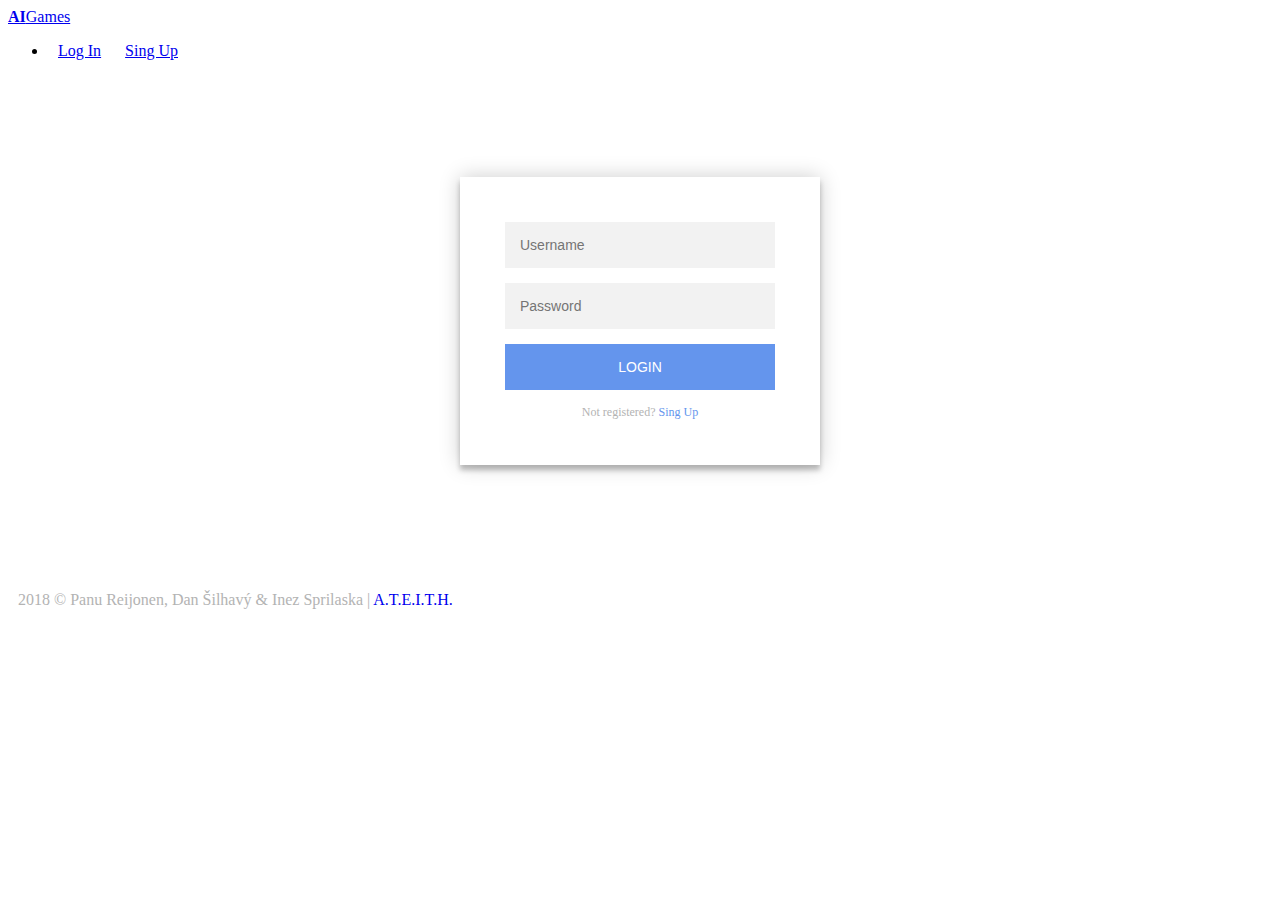
==== index.html @ 378d35d5 "new nav, login" ====
<!DOCTYPE html>
<html lang="en" xmlns="http://www.w3.org/1999/xhtml">
<head>
    <meta charset="UTF-8">
    <title>ATEITH school project / Artificial intelligence in games</title>
    <meta http-equiv="X-UA-Compatible" content="IE=edge">
    <meta name="viewbooport" content="width=device-width, initial-scale=1">

    <!--<link rel="icon" href="img/favicon.ico"> favicon not ready-->
    <link rel="stylesheet" href="css/custom-styles.css" type="text/css">
    <link rel="stylesheet" href="css/bootstrap.css" type="text/css">
    <!--<link rel="stylesheet" href="css/bootstrap.min"> minified (faster) version-->
    <link rel="stylesheet" href="css/font-awesome.min.css">



</head>
<style>


    .login-page {
        width: 360px;
        padding: 8% 0 0;
        margin: auto;
    }
    .form {
        position: relative;
        z-index: 1;
        background: #FFFFFF;
        max-width: 360px;
        margin: 0 auto 100px;
        padding: 45px;
        text-align: center;
        box-shadow: 0 0 20px 0 rgba(0, 0, 0, 0.2), 0 5px 5px 0 rgba(0, 0, 0, 0.24);
    }
    .form input {
        font-family: "Roboto", sans-serif;
        outline: 0;
        background: #f2f2f2;
        width: 100%;
        border: 0;
        margin: 0 0 15px;
        padding: 15px;
        box-sizing: border-box;
        font-size: 14px;
    }
    .form button {
        font-family: "Roboto", sans-serif;
        text-transform: uppercase;
        outline: 0;
        background: #6495ed;
        width: 100%;
        border: 0;
        padding: 15px;
        color: #FFFFFF;
        font-size: 14px;
        cursor: pointer;
    }
    .form button:hover,.form button:active,.form button:focus {
        background: #1f66e5;
    }
    .form .message {
        margin: 15px 0 0;
        color: #b3b3b3;
        font-size: 12px;
    }
    .form .message a {
        color: #6495ed;
        text-decoration: none;
    }
    .form .register-form {
        display: none;
    }

    .navbar .navbar-brand a {

    }
    .navbar-brand b {

    }
    .navbar-singup {

    }
    .navbar-login {

    }
    li a {
        padding: 10px;
    }
    nav {
        background: #FFFFFF;
        text-decoration: none;
    }
    footer {
        background: #FFFFFF;
        color: #b3b3b3;
        padding: 10px;
    }
    footer a {
        text-decoration: none;
    }

    body {
        background: #FFFFFF;
    }
</style>

<body>
<nav class="navbar navbar-default">
    <div class="navbar-header">
        <a class="navbar-brand" href="#"><b>AI</b>Games</a>
    </div>
    <ul class="nav navbar-nav navbar-right">
        <li class="navbar-login-singup">
            <a class="navbar-login" href="#">Log In</a>
            <a class="navbar-singup" href="#">Sing Up</a>
        </li>
    </ul>
</nav>
<div class="login-page">
    <div class="form">
        <form class="register-form">
            <input type="text" placeholder="Username"/>
            <input type="password" placeholder="Password"/>
            <input type="text" placeholder="Email address"/>
            <button>sing up</button>
            <p class="message">Already registered? <a href="#">Log In </a></p>
        </form>
        <form class="login-form">
            <input type="text" placeholder="Username"/>
            <input type="password" placeholder="Password"/>
            <button>login</button>
            <p class="message">Not registered? <a href="#">Sing Up</a></p>
        </form>
    </div>
</div>
<footer>
    <p>2018 &copy; Panu Reijonen, Dan Šilhavý & Inez Sprilaska | <a href="http://teithe.gr">A.T.E.I.T.H.</a>
</footer><br>

<script src="js/jquery.min.js"></script>
<script src="js/bootstrap.min.js"></script>
<script>
    $('.message a').click(function(){
        $('form').animate({height: "toggle", opacity: "toggle"}, "slow");
    });
</script>
</body>
</html>
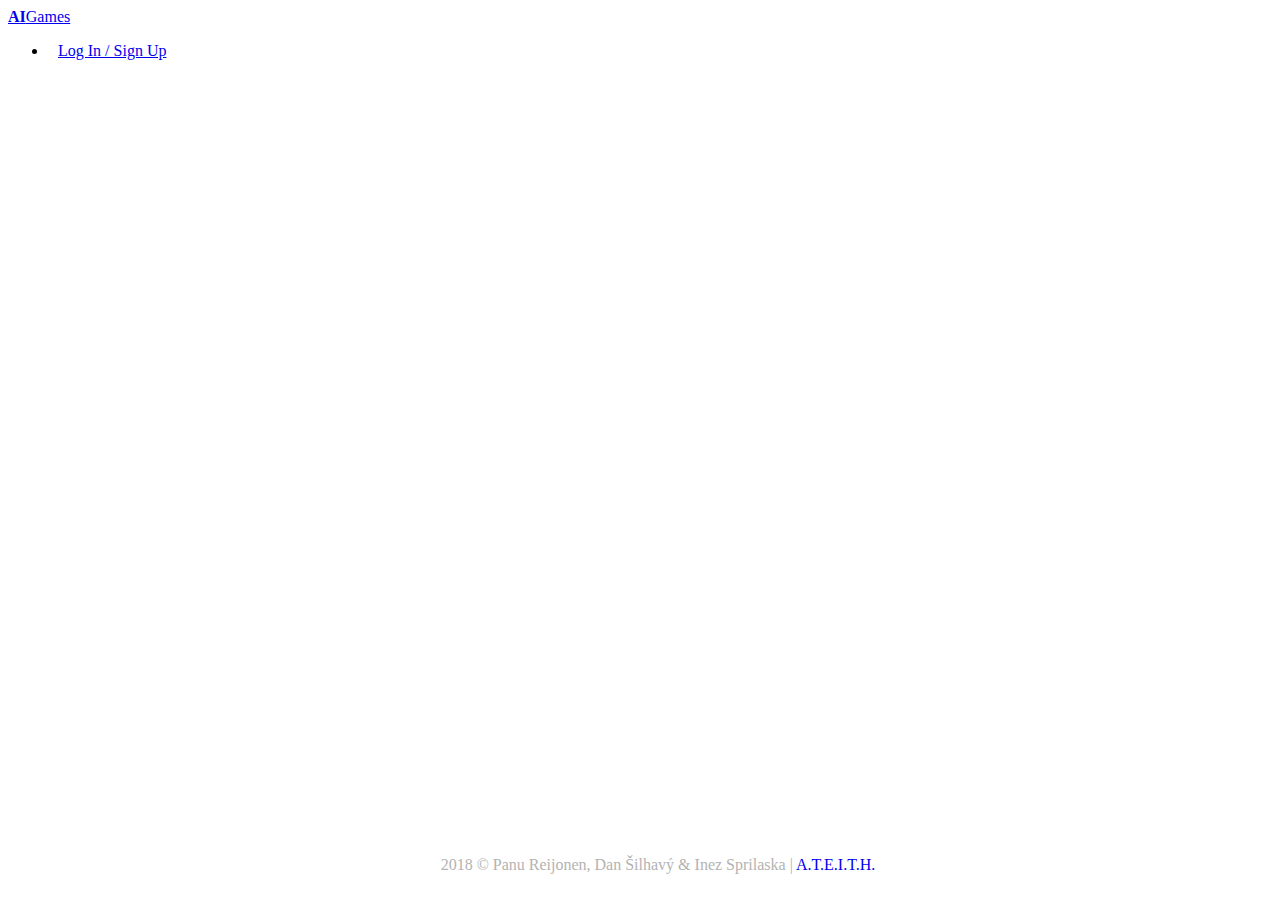
==== commit 03a7e008: "HA! Login functioning with Firebase" ====
--- a/index.html
+++ b/index.html
@@ -11,139 +11,64 @@
     <link rel="stylesheet" href="css/bootstrap.css" type="text/css">
     <!--<link rel="stylesheet" href="css/bootstrap.min"> minified (faster) version-->
     <link rel="stylesheet" href="css/font-awesome.min.css">
+    <link href="css/bootstrap.min.css" rel="stylesheet">
+
+</head>
+<body>
+<script>
+    function includeHTML() {
+        var z, i, elmnt, file, xhttp;
+        /*loop through a collection of all HTML elements:*/
+        z = document.getElementsByTagName("*");
+        for (i = 0; i < z.length; i++) {
+            elmnt = z[i];
+            /*search for elements with a certain atrribute:*/
+            file = elmnt.getAttribute("w3-include-html");
+            if (file) {
+                /*make an HTTP request using the attribute value as the file name:*/
+                xhttp = new XMLHttpRequest();
+                xhttp.onreadystatechange = function() {
+                    if (this.readyState == 4) {
+                        if (this.status == 200) {elmnt.innerHTML = this.responseText;}
+                        if (this.status == 404) {elmnt.innerHTML = "Page not found.";}
+                        /*remove the attribute, and call this function once more:*/
+                        elmnt.removeAttribute("w3-include-html");
+                        includeHTML();
+                    }
+                }
+                xhttp.open("GET", file, true);
+                xhttp.send();
+                /*exit the function:*/
+                return;
+            }
+        }
+    }
+</script>
+<div w3-include-html="header-footer.html"></div>
+<nav class="navbar navbar-default">
+
+</nav>
+
+<div class="login-page">
 
 
+</div>
 
-</head>
-<style>
-
-
-    .login-page {
-        width: 360px;
-        padding: 8% 0 0;
-        margin: auto;
-    }
-    .form {
-        position: relative;
-        z-index: 1;
-        background: #FFFFFF;
-        max-width: 360px;
-        margin: 0 auto 100px;
-        padding: 45px;
-        text-align: center;
-        box-shadow: 0 0 20px 0 rgba(0, 0, 0, 0.2), 0 5px 5px 0 rgba(0, 0, 0, 0.24);
-    }
-    .form input {
-        font-family: "Roboto", sans-serif;
-        outline: 0;
-        background: #f2f2f2;
-        width: 100%;
-        border: 0;
-        margin: 0 0 15px;
-        padding: 15px;
-        box-sizing: border-box;
-        font-size: 14px;
-    }
-    .form button {
-        font-family: "Roboto", sans-serif;
-        text-transform: uppercase;
-        outline: 0;
-        background: #6495ed;
-        width: 100%;
-        border: 0;
-        padding: 15px;
-        color: #FFFFFF;
-        font-size: 14px;
-        cursor: pointer;
-    }
-    .form button:hover,.form button:active,.form button:focus {
-        background: #1f66e5;
-    }
-    .form .message {
-        margin: 15px 0 0;
-        color: #b3b3b3;
-        font-size: 12px;
-    }
-    .form .message a {
-        color: #6495ed;
-        text-decoration: none;
-    }
-    .form .register-form {
-        display: none;
-    }
-
-    .navbar .navbar-brand a {
-
-    }
-    .navbar-brand b {
-
-    }
-    .navbar-singup {
-
-    }
-    .navbar-login {
-
-    }
-    li a {
-        padding: 10px;
-    }
-    nav {
-        background: #FFFFFF;
-        text-decoration: none;
-    }
-    footer {
-        background: #FFFFFF;
-        color: #b3b3b3;
-        padding: 10px;
-    }
-    footer a {
-        text-decoration: none;
-    }
-
-    body {
-        background: #FFFFFF;
-    }
-</style>
-
-<body>
-<nav class="navbar navbar-default">
-    <div class="navbar-header">
-        <a class="navbar-brand" href="#"><b>AI</b>Games</a>
-    </div>
-    <ul class="nav navbar-nav navbar-right">
-        <li class="navbar-login-singup">
-            <a class="navbar-login" href="#">Log In</a>
-            <a class="navbar-singup" href="#">Sing Up</a>
-        </li>
-    </ul>
-</nav>
-<div class="login-page">
-    <div class="form">
-        <form class="register-form">
-            <input type="text" placeholder="Username"/>
-            <input type="password" placeholder="Password"/>
-            <input type="text" placeholder="Email address"/>
-            <button>sing up</button>
-            <p class="message">Already registered? <a href="#">Log In </a></p>
-        </form>
-        <form class="login-form">
-            <input type="text" placeholder="Username"/>
-            <input type="password" placeholder="Password"/>
-            <button>login</button>
-            <p class="message">Not registered? <a href="#">Sing Up</a></p>
-        </form>
-    </div>
-</div>
 <footer>
     <p>2018 &copy; Panu Reijonen, Dan Šilhavý & Inez Sprilaska | <a href="http://teithe.gr">A.T.E.I.T.H.</a>
-</footer><br>
+</footer>
 
 <script src="js/jquery.min.js"></script>
 <script src="js/bootstrap.min.js"></script>
+<script>includeHTML();</script>
+
 <script>
-    $('.message a').click(function(){
-        $('form').animate({height: "toggle", opacity: "toggle"}, "slow");
-    });
+    // $('.message a').click(function(){
+    //     $('form').animate({height: "toggle", opacity: "toggle"}, "slow");
+    //
+    // });
+
+
 </script>
 </body>
 </html>--- a/css/custom-styles.css
+++ b/css/custom-styles.css
@@ -0,0 +1,96 @@
+.login {
+    position: absolute;
+    top:10px;
+    margin-left: 90%;
+}
+footer {
+    position: fixed;
+    bottom: 0;
+    text-align: center;
+    width: 100%;
+}
+.spacer-single{
+    width:100%;
+    height:30px !important;
+    display:block;
+    clear:both;
+}
+.login-page {
+     width: 360px;
+     padding: 8% 0 0;
+     margin: auto;
+}
+.form {
+    position: relative;
+    z-index: 1;
+    background: #FFFFFF;
+    max-width: 360px;
+    margin: 0 auto 100px;
+    padding: 45px;
+    text-align: center;
+    box-shadow: 0 0 20px 0 rgba(0, 0, 0, 0.2), 0 5px 5px 0 rgba(0, 0, 0, 0.24);
+}
+.form input {
+    font-family: "Roboto", sans-serif;
+    outline: 0;
+    background: #f2f2f2;
+    width: 100%;
+    border: 0;
+    margin: 0 0 15px;
+    padding: 15px;
+    box-sizing: border-box;
+    font-size: 14px;
+}
+.form button {
+    font-family: "Roboto", sans-serif;
+    text-transform: uppercase;
+    outline: 0;
+    background: #6495ed;
+    width: 100%;
+    border: 0;
+    padding: 15px;
+    color: #FFFFFF;
+    font-size: 14px;
+    cursor: pointer;
+}
+.form button:hover,.form button:active,.form button:focus {
+    background: #1f66e5;
+}
+.form .message {
+    margin: 15px 0 0;
+    color: #b3b3b3;
+    font-size: 12px;
+}
+.form .message a {
+    color: #6495ed;
+    text-decoration: none;
+}
+.form .register-form {
+    display: none;
+}
+.navbar .navbar-brand a {
+}
+.navbar-brand b {
+}
+.navbar-singup {
+}
+.navbar-login {
+}
+li a {
+    padding: 10px;
+}
+nav {
+    background: #FFFFFF;
+    text-decoration: none;
+}
+footer {
+    background: #FFFFFF;
+    color: #b3b3b3;
+    padding: 10px;
+}
+footer a {
+    text-decoration: none;
+}
+body {
+    background: #FFFFFF;
+}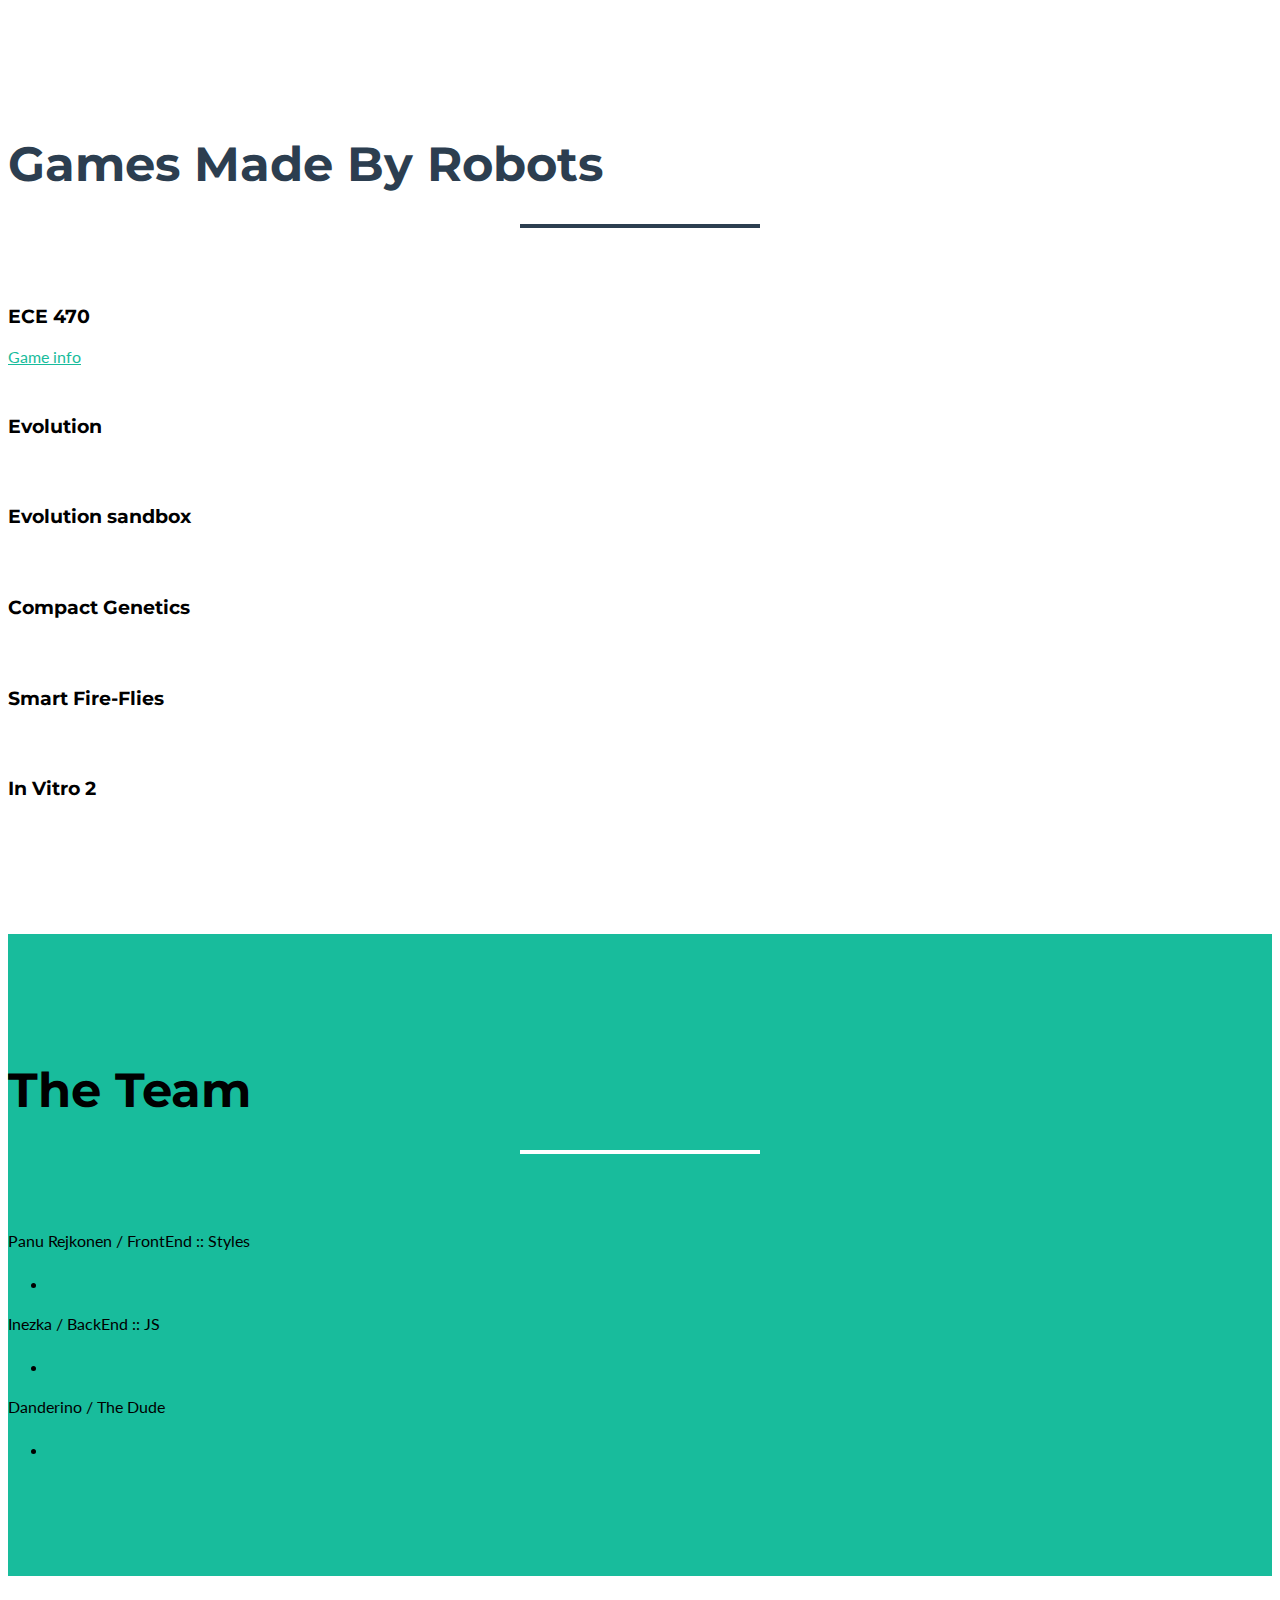
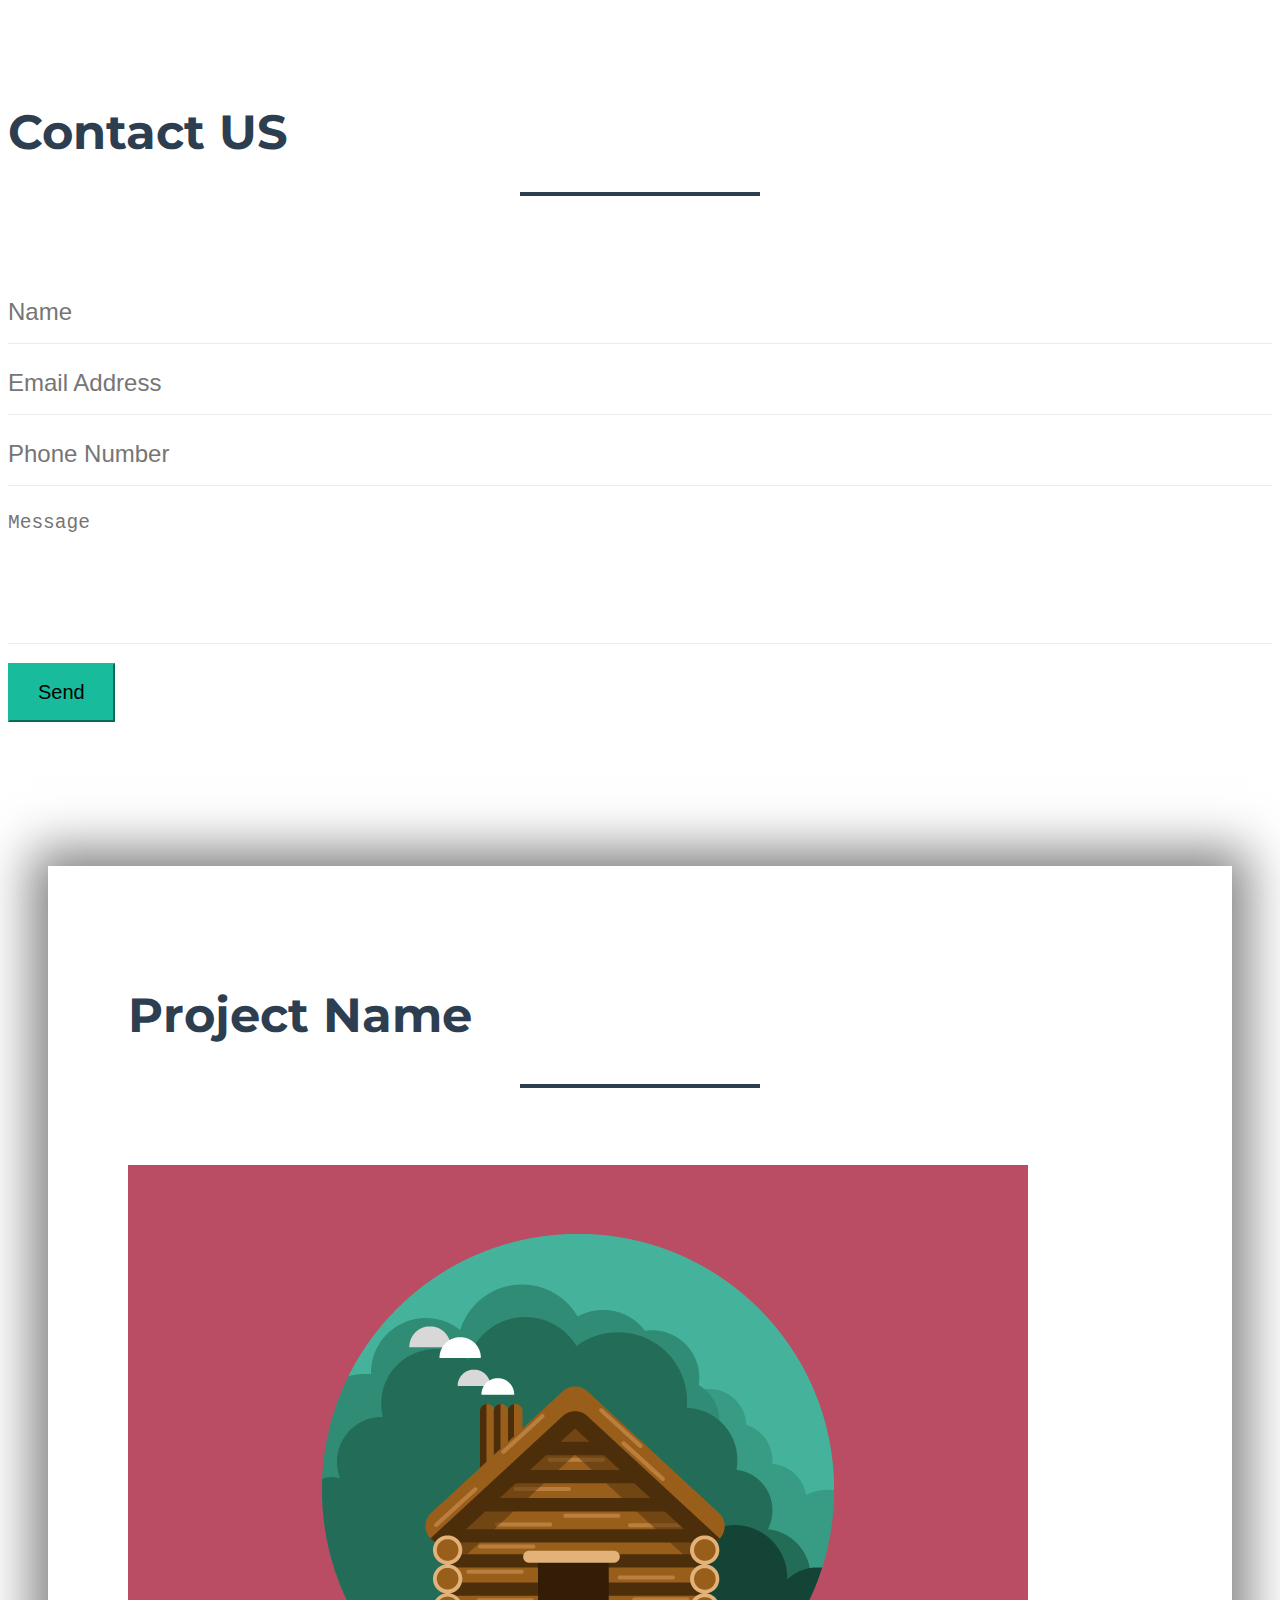
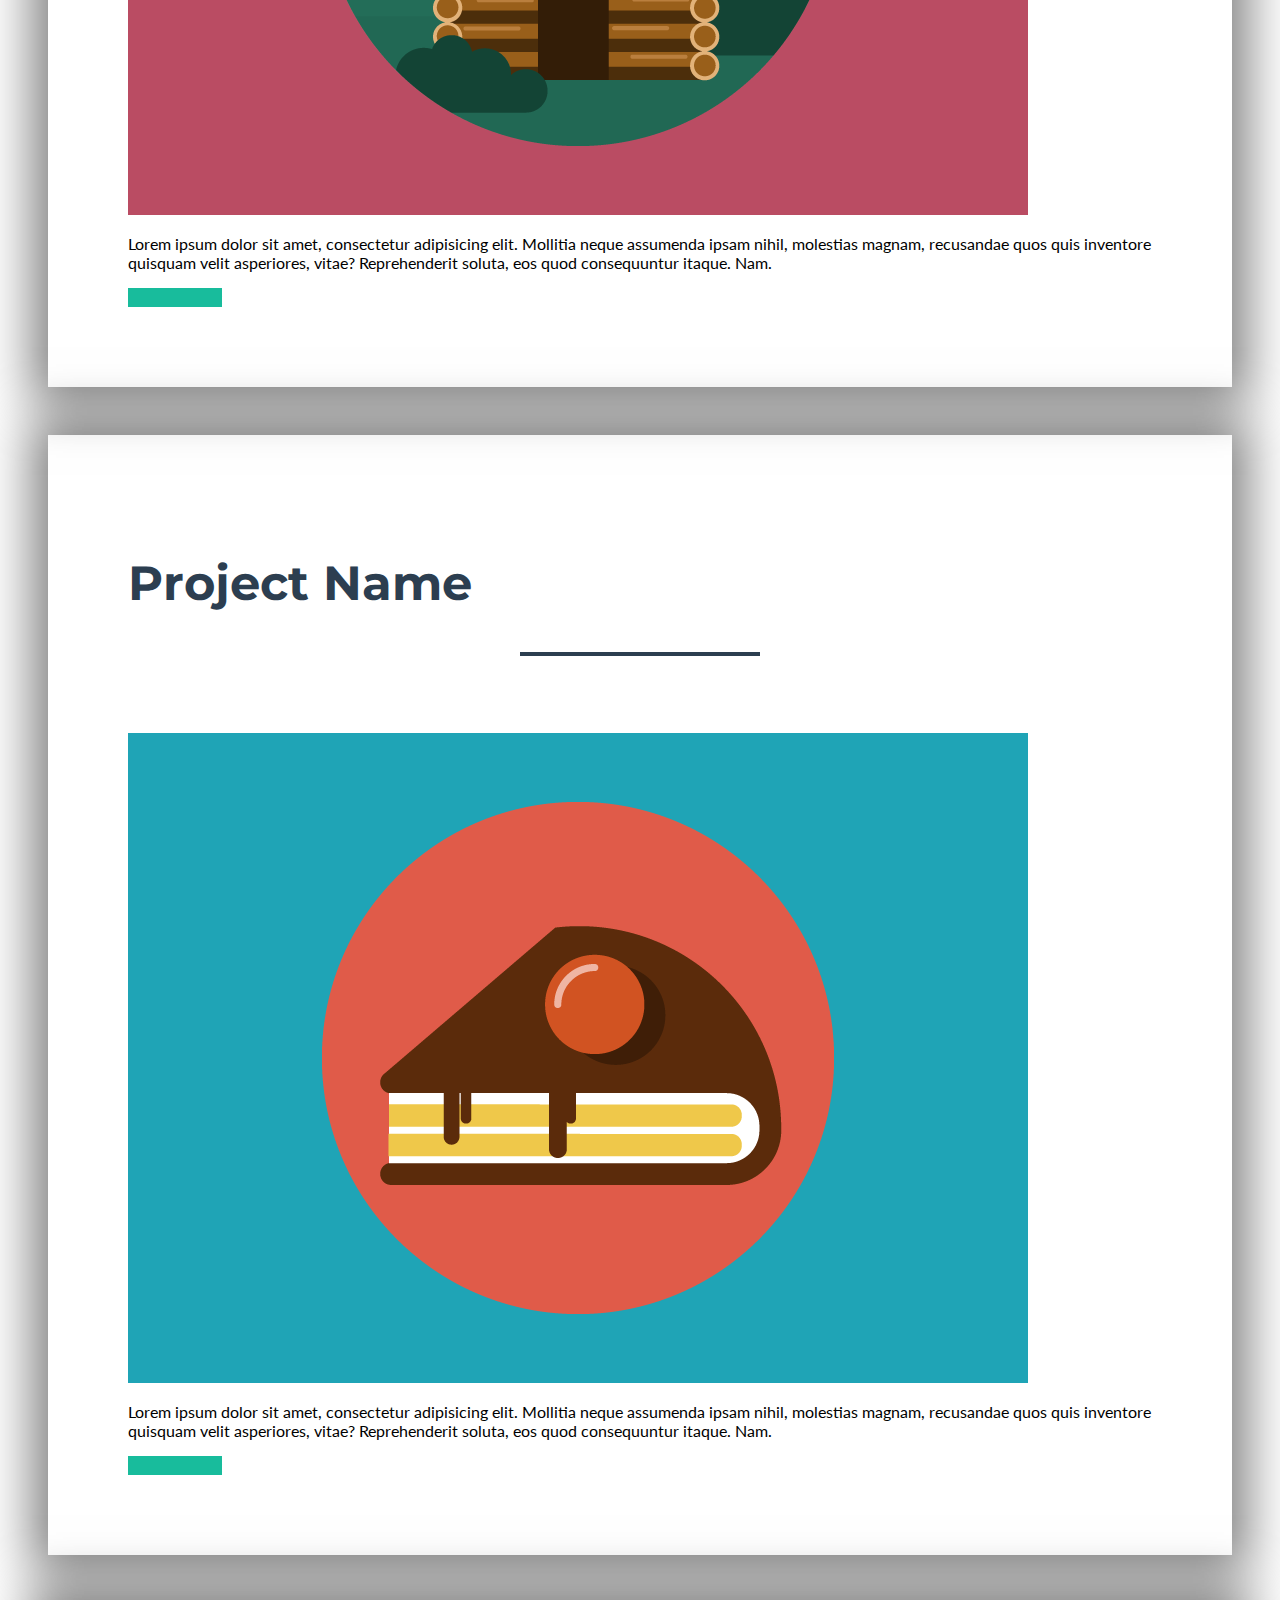
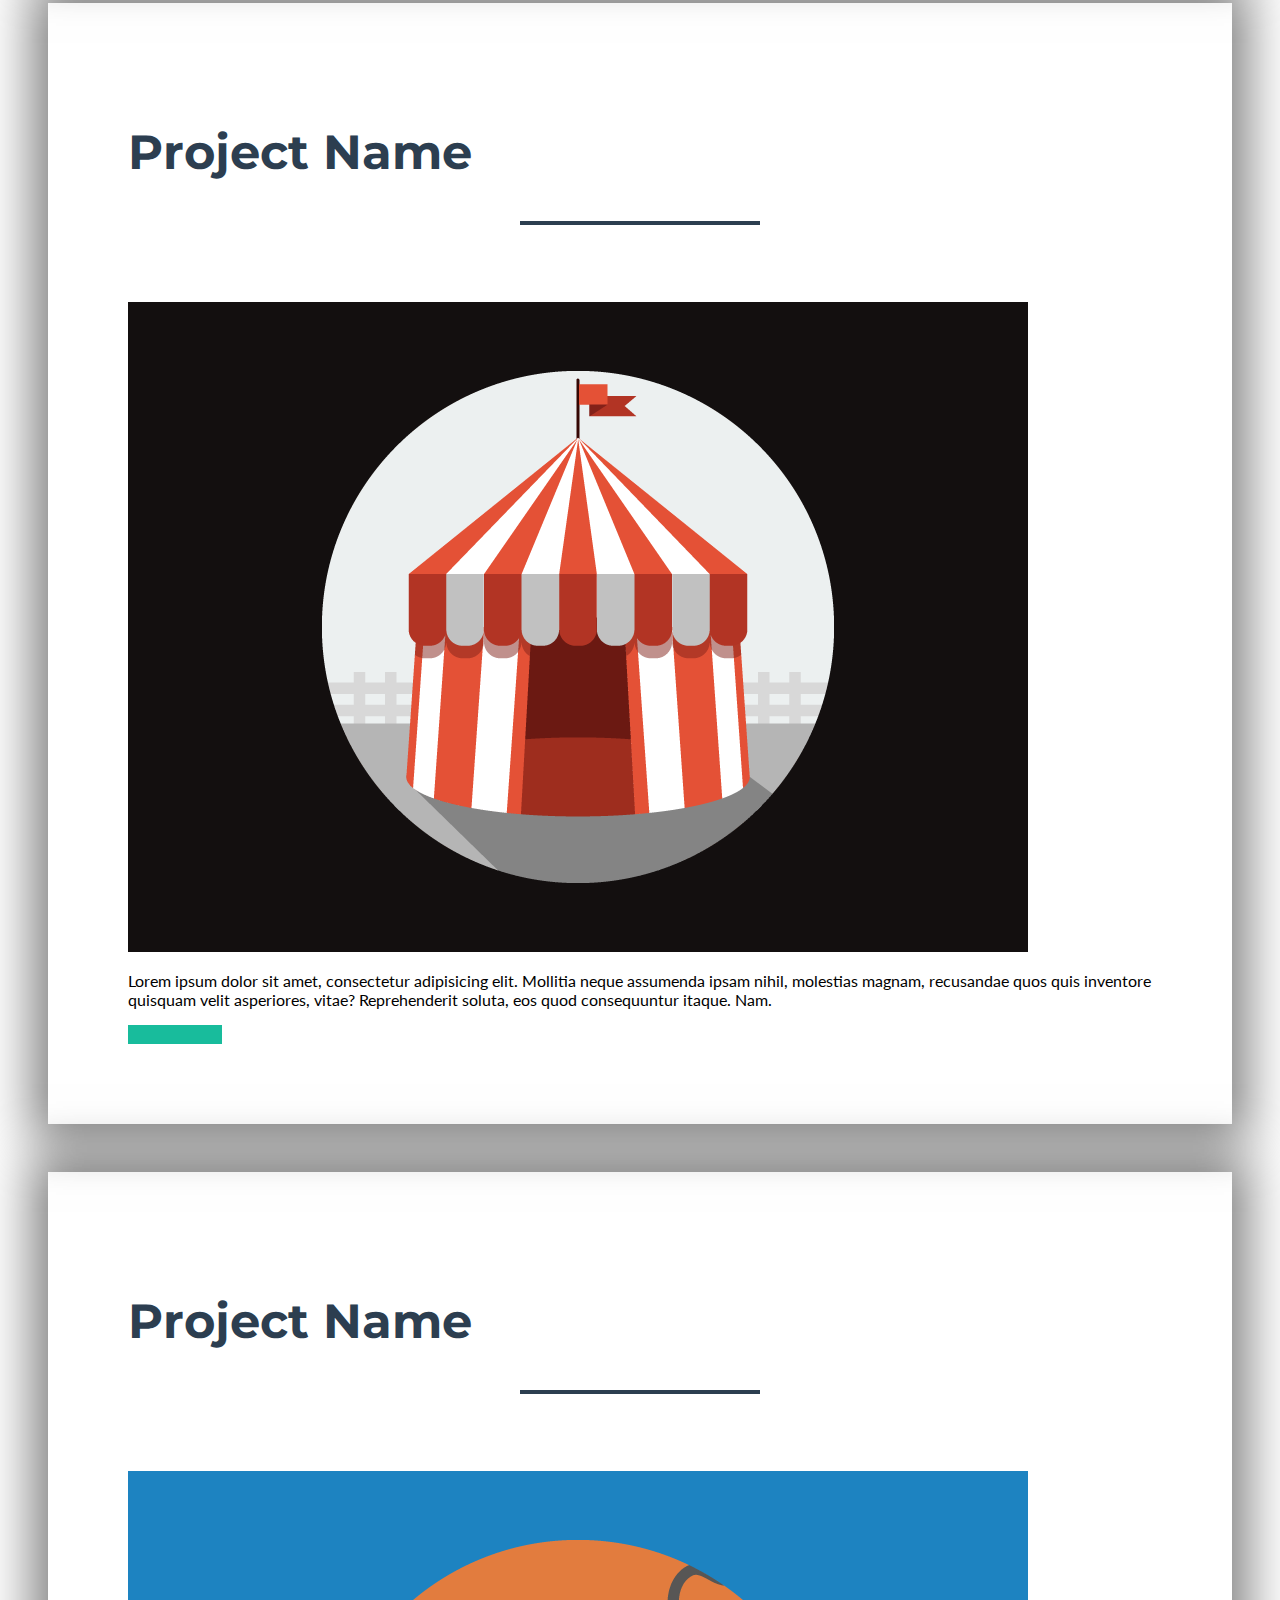
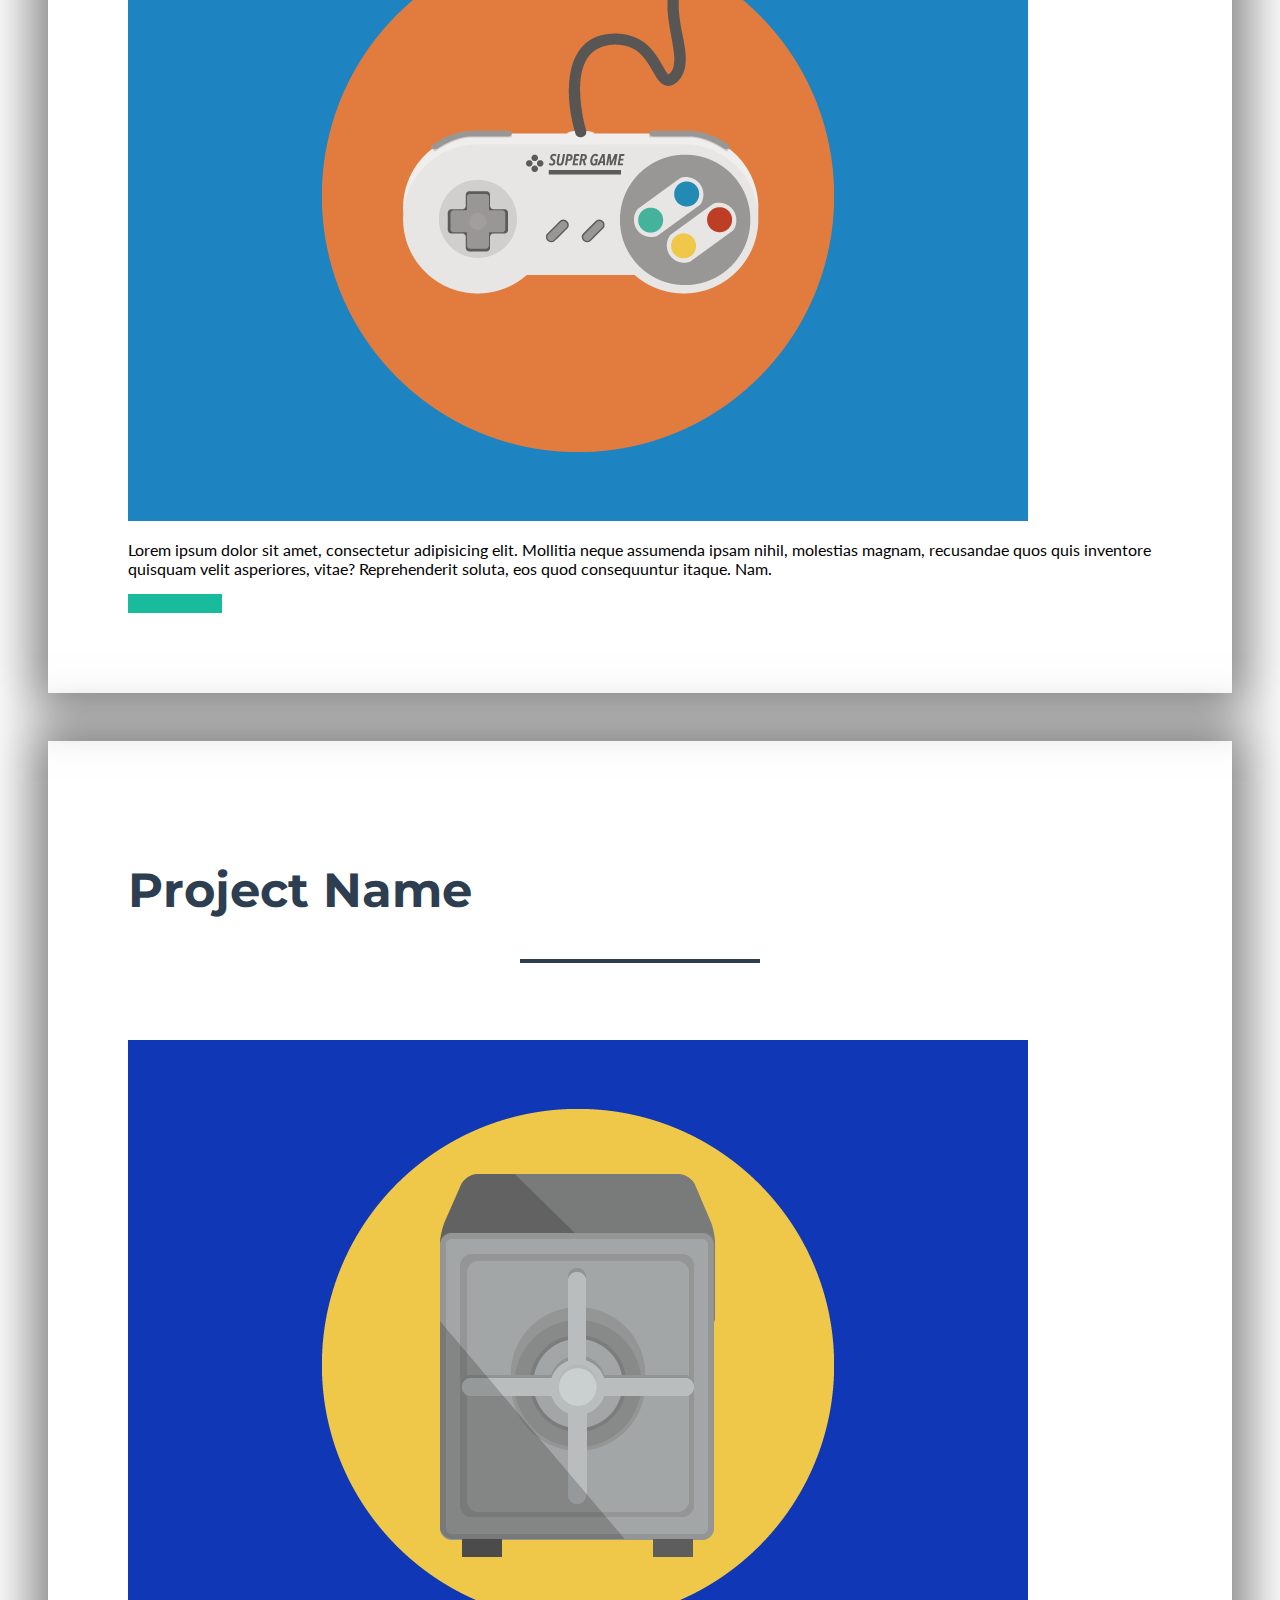
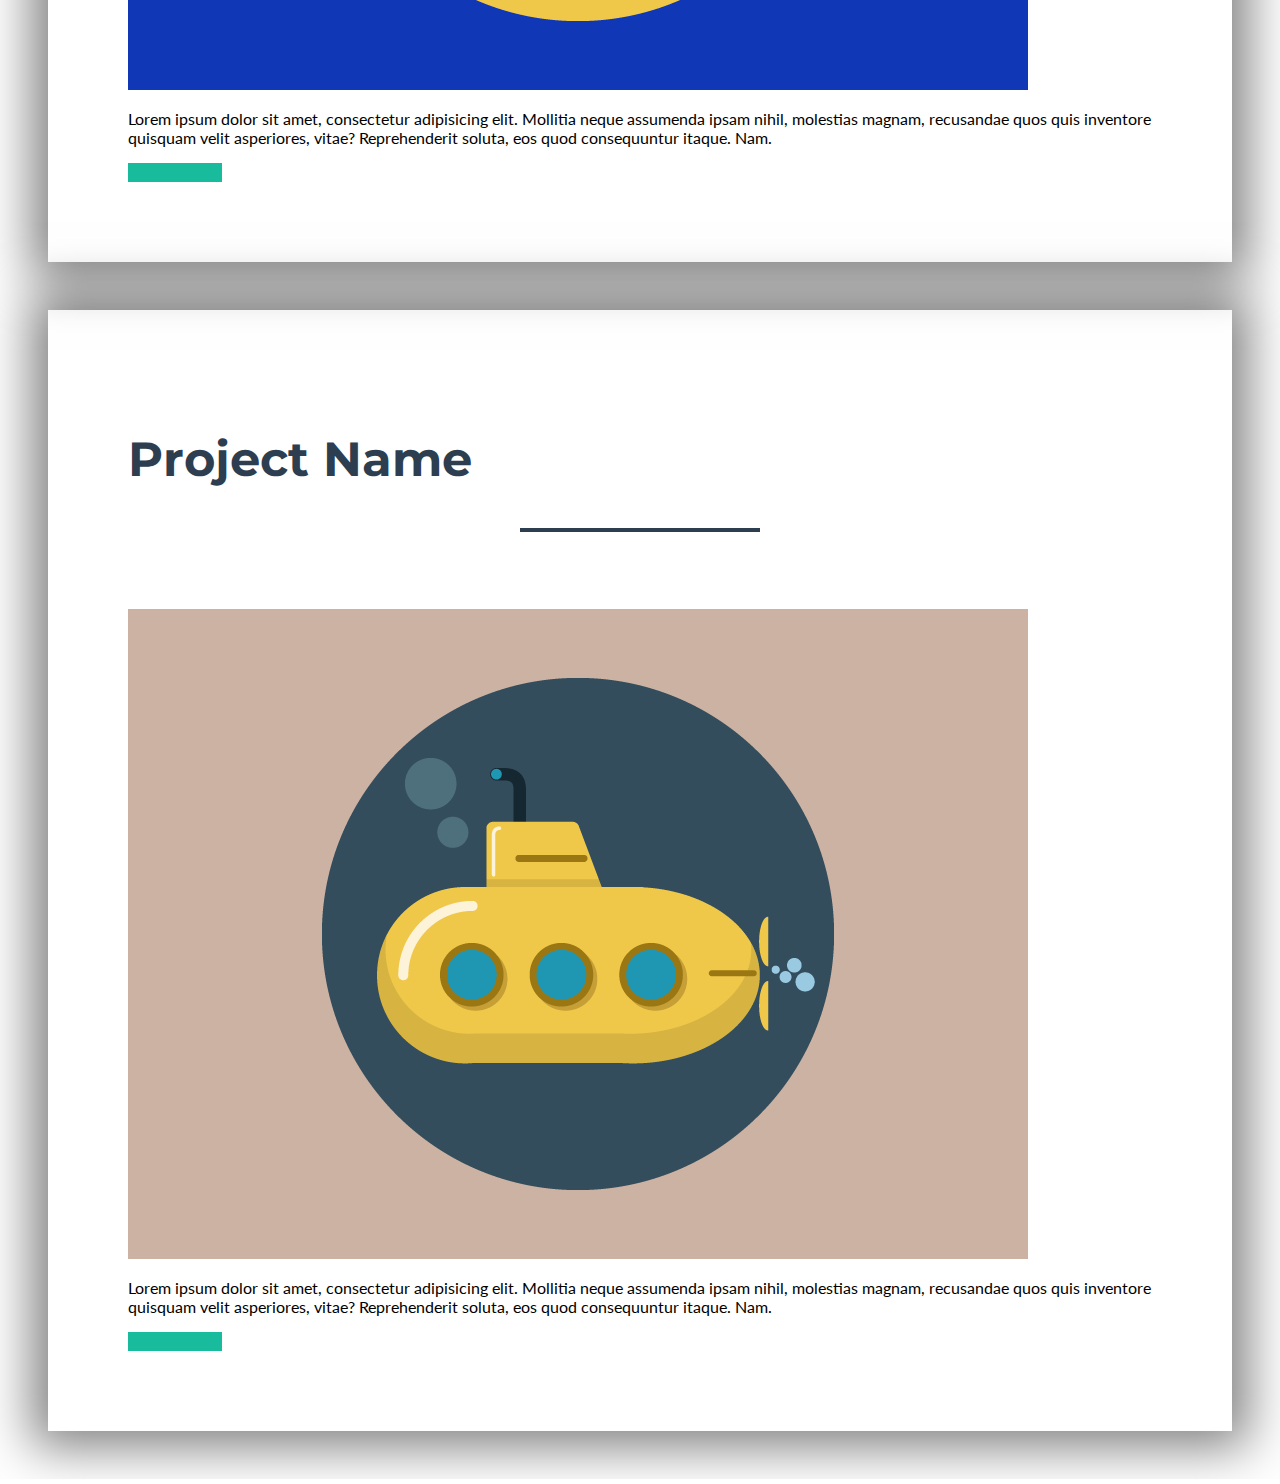
==== commit 23cf914d: "new nav, login" ====
--- a/index.html
+++ b/index.html
@@ -2,73 +2,428 @@
 <html lang="en" xmlns="http://www.w3.org/1999/xhtml">
 <head>
     <meta charset="UTF-8">
+
     <title>ATEITH school project / Artificial intelligence in games</title>
+
     <meta http-equiv="X-UA-Compatible" content="IE=edge">
-    <meta name="viewbooport" content="width=device-width, initial-scale=1">
-
-    <!--<link rel="icon" href="img/favicon.ico"> favicon not ready-->
-    <link rel="stylesheet" href="css/custom-styles.css" type="text/css">
+    <meta name="viewport" content="width=device-width, initial-scale=1">
+
+    <!-- TODO Favicon <link rel="icon" href="img/favicon.ico"> favicon not ready-->
+
+    <!-- BOOTSTRAP FRAMEWORK (CSS) -->
     <link rel="stylesheet" href="css/bootstrap.css" type="text/css">
     <!--<link rel="stylesheet" href="css/bootstrap.min"> minified (faster) version-->
-    <link rel="stylesheet" href="css/font-awesome.min.css">
-    <link href="css/bootstrap.min.css" rel="stylesheet">
-
-</head>
-<body>
-<script>
-    function includeHTML() {
-        var z, i, elmnt, file, xhttp;
-        /*loop through a collection of all HTML elements:*/
-        z = document.getElementsByTagName("*");
-        for (i = 0; i < z.length; i++) {
-            elmnt = z[i];
-            /*search for elements with a certain atrribute:*/
-            file = elmnt.getAttribute("w3-include-html");
-            if (file) {
-                /*make an HTTP request using the attribute value as the file name:*/
-                xhttp = new XMLHttpRequest();
-                xhttp.onreadystatechange = function() {
-                    if (this.readyState == 4) {
-                        if (this.status == 200) {elmnt.innerHTML = this.responseText;}
-                        if (this.status == 404) {elmnt.innerHTML = "Page not found.";}
-                        /*remove the attribute, and call this function once more:*/
-                        elmnt.removeAttribute("w3-include-html");
-                        includeHTML();
-                    }
-                }
-                xhttp.open("GET", file, true);
-                xhttp.send();
-                /*exit the function:*/
-                return;
+
+    <!-- F O N T s -->
+    <link rel="stylesheet" href="https://use.fontawesome.com/releases/v5.5.0/css/all.css" integrity="sha384-B4dIYHKNBt8Bc12p+WXckhzcICo0wtJAoU8YZTY5qE0Id1GSseTk6S+L3BlXeVIU" crossorigin="anonymous">
+    <link href="https://fonts.googleapis.com/css?family=Montserrat:400,700" rel="stylesheet" type="text/css">
+    <link href="https://fonts.googleapis.com/css?family=Lato:400,700,400italic,700italic" rel="stylesheet" type="text/css">
+
+    <!-- CSS PLUGINs -->
+    <link href="css/magnific-popup.css" rel="stylesheet" type="text/css">
+
+    <!-- C U S T O M CSS -->
+    <link rel="stylesheet" href="css/custom-styles.css" type="text/css">
+    <link rel="stylesheet" href="css/freelancer.css" type="text/css">
+    <!-- Bootstrap core JavaScript -->
+    <script src="js/jquery.min.js"></script>
+    <script src="js/bootstrap.bundle.min.js"></script>
+
+    <!-- Plugin JavaScript -->
+    <script src="js/jquery.easing.min.js"></script>
+    <script src="js/jquery.magnific-popup.min.js"></script>
+
+    <!-- Contact Form JavaScript -->
+    <script src="js/jqBootstrapValidation.js"></script>
+    <script src="js/contact_me.js"></script>
+
+    <!-- Custom JS for FREELANCER Template-->
+    <script src="js/freelancer.js"></script>
+
+    <!-- FireBase + Custom Login JS -->
+    <script src="js/firebase.js"></script>
+    <script src="js/login.js"></script>
+
+    <script> // FIX for Modal Close and Open
+    $('body').on('click', '#loginModal', function(event)
+    {
+        // event.preventDefault();
+        if(!$(event.target).closest('.form').length) {
+            if($('#loginModal').is(":visible")) {
+                console.log("jQuery Close Modal :: Click outside of modal");
+                $('#loginModal').hide();
+                $('.modal-backdrop.show').hide();
             }
         }
-    }
-</script>
-<div w3-include-html="header-footer.html"></div>
-<nav class="navbar navbar-default">
-
-</nav>
-
-<div class="login-page">
-
-
-</div>
-
-<footer>
-    <p>2018 &copy; Panu Reijonen, Dan Šilhavý & Inez Sprilaska | <a href="http://teithe.gr">A.T.E.I.T.H.</a>
-</footer>
-
-<script src="js/jquery.min.js"></script>
-<script src="js/bootstrap.min.js"></script>
-<script>includeHTML();</script>
-
-<script>
-    // $('.message a').click(function(){
-    //     $('form').animate({height: "toggle", opacity: "toggle"}, "slow");
-    //
-    // });
-
-
-</script>
+    });
+
+    $('body').on('click', '.navbar-login', function(event)
+    {
+        if(!$(event.target).closest('.form').length) {
+            if($('#loginModal').is(":hidden")) {
+                console.log("jQuery Open Modal");
+                $('#loginModal').show();
+                $('.modal-backdrop.show').show();
+            }
+        }
+    });
+    </script>
+    <script src="js/jquery.min.js"></script>
+    <script>    // Simple include for all sources & meta tags in JS
+        $(function(){ $("head").load("head.html") });
+        $(function(){ $("#header").load("header.html") });
+        $(function(){ $("#footer").load("footer.html") });
+    </script>
+    <script>
+        $(document).ready(function(){
+            $('[data-toggle="popover"]').popover();
+        });
+    </script>
+</head>
+<body id="page-top">
+    <div id="header"></div>
+
+    <!-- Portfolio Grid Section -->
+    <section class="portfolio" id="portfolio">
+        <div class="container">
+            <h2 class="text-center text-uppercase text-secondary mb-0">Games Made By Robots</h2>
+            <hr class="star-dark mb-5">
+            <div class="row">
+                <div class="col-md-6 col-lg-4">
+                    <div class="game title">
+                        <h3>ECE 470</h3>
+                        <a href="#" title="Game Info" data-toggle="popover" data-trigger="hover" data-content="Description of the game">Game info</a>
+                    </div>
+                    <a class="portfolio-item d-block mx-auto" href="#portfolio-modal-1">
+                        <div class="portfolio-item-caption d-flex position-absolute h-100 w-100">
+                            <div class="portfolio-item-caption-content my-auto w-100 text-center text-white">
+                                <i class="fas fa-search-plus fa-3x"></i>
+                            </div>
+                        </div>
+                        <img class="img-fluid" src="img/ece470.png" alt="">
+                    </a>
+                </div>
+                <div class="col-md-6 col-lg-4">
+                    <div class="game title">
+                        <h3>Evolution</h3>
+                    </div>
+                    <a class="portfolio-item d-block mx-auto" href="#portfolio-modal-2">
+                        <div class="portfolio-item-caption d-flex position-absolute h-100 w-100">
+                            <div class="portfolio-item-caption-content my-auto w-100 text-center text-white">
+                                <i class="fas fa-search-plus fa-3x"></i>
+                            </div>
+                        </div>
+                        <img class="img-fluid" src="img/evolution2.png" alt="">
+                    </a>
+                </div>
+                <div class="col-md-6 col-lg-4">
+                    <div class="game title">
+                        <h3>Evolution sandbox</h3></div>
+                    <a class="portfolio-item d-block mx-auto" href="#portfolio-modal-3">
+                        <div class="portfolio-item-caption d-flex position-absolute h-100 w-100">
+                            <div class="portfolio-item-caption-content my-auto w-100 text-center text-white">
+                                <i class="fas fa-search-plus fa-3x"></i>
+                            </div>
+                        </div>
+                        <img class="img-fluid" src="img/sandbox.png" alt="">
+                    </a>
+                </div>
+                <div class="col-md-6 col-lg-4">
+                    <div class="game title">
+                        <h3>Compact Genetics</h3>
+                    </div>
+                    <a class="portfolio-item d-block mx-auto" href="#portfolio-modal-4">
+                        <div class="portfolio-item-caption d-flex position-absolute h-100 w-100">
+                            <div class="portfolio-item-caption-content my-auto w-100 text-center text-white">
+                                <i class="fas fa-search-plus fa-3x"></i>
+                            </div>
+                        </div>
+                        <img class="img-fluid" src="img/compact.png" alt="">
+                    </a>
+                </div>
+                <div class="col-md-6 col-lg-4">
+                    <div class="game title">
+                        <h3>Smart Fire-Flies</h3>
+                    </div>
+                    <a class="portfolio-item d-block mx-auto" href="#portfolio-modal-5">
+                        <div class="portfolio-item-caption d-flex position-absolute h-100 w-100">
+                            <div class="portfolio-item-caption-content my-auto w-100 text-center text-white">
+                                <i class="fas fa-search-plus fa-3x"></i>
+                            </div>
+                        </div>
+                        <img class="img-fluid" src="img/fireflies.png" alt="">
+                    </a>
+                </div>
+
+                <div class="col-md-6 col-lg-4">
+                    <div class="game title">
+                        <h3>In Vitro 2</h3>
+                    </div>
+                    <a class="portfolio-item d-block mx-auto" href="#portfolio-modal-6">
+                        <div class="portfolio-item-caption d-flex position-absolute h-100 w-100">
+                            <div class="portfolio-item-caption-content my-auto w-100 text-center text-white">
+                                <i class="fas fa-search-plus fa-3x"></i>
+                            </div>
+                        </div>
+                        <img class="img-fluid" src="img/invitro.png" alt="">
+                    </a>
+                </div>
+            </div>
+        </div>
+
+    </section>
+
+    <!-- About Section -->
+    <section class="bg-primary text-white mb-0" id="about">
+        <div class="container">
+            <h2 class="text-center text-uppercase text-white">The Team</h2>
+            <hr class="star-light mb-5">
+            <div class="row">
+                <div class="col-lg-12">
+                    <p class="lead text-center">Panu Rejkonen / FrontEnd :: Styles</p>
+                    <div style="text-align:center">
+                    <ul class="list-inline mb-10">
+                        <li class="list-inline-item">
+                         <a class="btn btn-outline-light btn-social text-center rounded-circle" href="https://www.facebook.com/panu.reijonen">
+                        <i class="fab fa-fw fa-facebook"></i>
+                        </a>
+                            <a class="btn btn-outline-light btn-social text-center rounded-circle" href="https://github.com/preijo">
+                                <i class="fab fa-fw fa-github"></i>
+                            </a>
+                        </li>
+                    </ul>
+                    </div>
+                </div>
+            </div>
+            <div class="row">
+                <div class="col-lg-12">
+                    <p class="lead text-center">Inezka / BackEnd :: JS</p>
+                    <div style="text-align:center">
+                        <ul class="list-inline mb-10">
+                            <li class="list-inline-item">
+                                <a class="btn btn-outline-light btn-social text-center rounded-circle" href="https://www.facebook.com/spiralska">
+                                    <i class="fab fa-fw fa-facebook"></i>
+                                </a>
+                                <a class="btn btn-outline-light btn-social text-center rounded-circle" href="https://github.com/">
+                                    <i class="fab fa-fw fa-github"></i>
+                                </a>
+                            </li>
+                        </ul>
+                    </div>
+                </div>
+            </div>
+            <div class="row">
+                <div class="col-lg-12">
+                    <p class="lead text-center">Danderino / The Dude</p>
+                    <div style="text-align:center">
+                        <ul class="list-inline mb-10">
+                            <li class="list-inline-item">
+                                <a class="btn btn-outline-light btn-social text-center rounded-circle" href="https://www.facebook.com/DanIndiaan?ref=br_rs">
+                                    <i class="fab fa-fw fa-facebook"></i>
+                                </a>
+                                <a class="btn btn-outline-light btn-social text-center rounded-circle" href="https://github.com/Mr-Socrates">
+                                    <i class="fab fa-fw fa-github"></i>
+                                </a>
+                            </li>
+                        </ul>
+                    </div>
+                </div>
+            </div>
+        </div>
+    </section>
+
+ <!--Contact Us Section-->
+    <section id="contact">
+        <div class="container">
+            <h2 class="text-center text-uppercase text-secondary mb-0">Contact US</h2>
+            <hr class="star-dark mb-5">
+            <div class="row">
+                <div class="col-lg-8 mx-auto">
+                    <!-- To configure the contact form email address, go to mail/contact_me.php and update the email address in the PHP file on line 19. -->
+                    <!-- The form should work on most web servers, but if the form is not working you may need to configure your web server differently. -->
+                    <form name="sentMessage" id="contactForm" novalidate="novalidate">
+                        <div class="control-group">
+                            <div class="form-group floating-label-form-group controls mb-0 pb-2">
+                                <label>Name</label>
+                                <input class="form-control" id="name" type="text" placeholder="Name" required="required" data-validation-required-message="Please enter your name.">
+                                <p class="help-block text-danger"></p>
+                            </div>
+                        </div>
+                        <div class="control-group">
+                            <div class="form-group floating-label-form-group controls mb-0 pb-2">
+                                <label>Email Address</label>
+                                <input class="form-control" id="email" type="email" placeholder="Email Address" required="required" data-validation-required-message="Please enter your email address.">
+                                <p class="help-block text-danger"></p>
+                            </div>
+                        </div>
+                        <div class="control-group">
+                            <div class="form-group floating-label-form-group controls mb-0 pb-2">
+                                <label>Phone Number</label>
+                                <input class="form-control" id="phone" type="tel" placeholder="Phone Number" required="required" data-validation-required-message="Please enter your phone number.">
+                                <p class="help-block text-danger"></p>
+                            </div>
+                        </div>
+                        <div class="control-group">
+                            <div class="form-group floating-label-form-group controls mb-0 pb-2">
+                                <label>Message</label>
+                                <textarea class="form-control" id="message" rows="5" placeholder="Message" required="required" data-validation-required-message="Please enter a message."></textarea>
+                                <p class="help-block text-danger"></p>
+                            </div>
+                        </div>
+                        <br>
+                        <div id="success"></div>
+                        <div class="form-group">
+                            <button type="submit" class="btn btn-primary btn-xl" id="sendMessageButton">Send</button>
+                        </div>
+                    </form>
+                </div>
+            </div>
+        </div>
+    </section>
+
+    <!-- Scroll to Top Button (Only visible on small and extra-small screen sizes) -->
+    <div class="scroll-to-top position-fixed ">
+        <a class="js-scroll-trigger d-block text-center text-white rounded" href="#page-top">
+            <i class="fa fa-chevron-up"></i>
+        </a>
+    </div>
+
+    <!-- Portfolio Modals -->
+
+    <!-- Portfolio Modal 1 -->
+    <div class="portfolio-modal mfp-hide" id="portfolio-modal-1">
+        <div class="portfolio-modal-dialog bg-white">
+            <a class="close-button d-none d-md-block portfolio-modal-dismiss" href="#">
+                <i class="fa fa-3x fa-times"></i>
+            </a>
+            <div class="container text-center">
+                <div class="row">
+                    <div class="col-lg-8 mx-auto">
+                        <h2 class="text-secondary text-uppercase mb-0">Project Name</h2>
+                        <hr class="star-dark mb-5">
+                        <img class="img-fluid mb-5" src="img/portfolio/cabin.png" alt="">
+                        <p class="mb-5">Lorem ipsum dolor sit amet, consectetur adipisicing elit. Mollitia neque assumenda ipsam nihil, molestias magnam, recusandae quos quis inventore quisquam velit asperiores, vitae? Reprehenderit soluta, eos quod consequuntur itaque. Nam.</p>
+                        <a class="btn btn-primary btn-lg rounded-pill portfolio-modal-dismiss" href="#">
+                            <i class="fa fa-close"></i>
+                            Close Project</a>
+                    </div>
+                </div>
+            </div>
+        </div>
+    </div>
+
+    <!-- Portfolio Modal 2 -->
+    <div class="portfolio-modal mfp-hide" id="portfolio-modal-2">
+        <div class="portfolio-modal-dialog bg-white">
+            <a class="close-button d-none d-md-block portfolio-modal-dismiss" href="#">
+                <i class="fa fa-3x fa-times"></i>
+            </a>
+            <div class="container text-center">
+                <div class="row">
+                    <div class="col-lg-8 mx-auto">
+                        <h2 class="text-secondary text-uppercase mb-0">Project Name</h2>
+                        <hr class="star-dark mb-5">
+                        <img class="img-fluid mb-5" src="img/portfolio/cake.png" alt="">
+                        <p class="mb-5">Lorem ipsum dolor sit amet, consectetur adipisicing elit. Mollitia neque assumenda ipsam nihil, molestias magnam, recusandae quos quis inventore quisquam velit asperiores, vitae? Reprehenderit soluta, eos quod consequuntur itaque. Nam.</p>
+                        <a class="btn btn-primary btn-lg rounded-pill portfolio-modal-dismiss" href="#">
+                            <i class="fa fa-close"></i>
+                            Close Project</a>
+                    </div>
+                </div>
+            </div>
+        </div>
+    </div>
+
+    <!-- Portfolio Modal 3 -->
+    <div class="portfolio-modal mfp-hide" id="portfolio-modal-3">
+        <div class="portfolio-modal-dialog bg-white">
+            <a class="close-button d-none d-md-block portfolio-modal-dismiss" href="#">
+                <i class="fa fa-3x fa-times"></i>
+            </a>
+            <div class="container text-center">
+                <div class="row">
+                    <div class="col-lg-8 mx-auto">
+                        <h2 class="text-secondary text-uppercase mb-0">Project Name</h2>
+                        <hr class="star-dark mb-5">
+                        <img class="img-fluid mb-5" src="img/portfolio/circus.png" alt="">
+                        <p class="mb-5">Lorem ipsum dolor sit amet, consectetur adipisicing elit. Mollitia neque assumenda ipsam nihil, molestias magnam, recusandae quos quis inventore quisquam velit asperiores, vitae? Reprehenderit soluta, eos quod consequuntur itaque. Nam.</p>
+                        <a class="btn btn-primary btn-lg rounded-pill portfolio-modal-dismiss" href="#">
+                            <i class="fa fa-close"></i>
+                            Close Project</a>
+                    </div>
+                </div>
+            </div>
+        </div>
+    </div>
+
+    <!-- Portfolio Modal 4 -->
+    <div class="portfolio-modal mfp-hide" id="portfolio-modal-4">
+        <div class="portfolio-modal-dialog bg-white">
+            <a class="close-button d-none d-md-block portfolio-modal-dismiss" href="#">
+                <i class="fa fa-3x fa-times"></i>
+            </a>
+            <div class="container text-center">
+                <div class="row">
+                    <div class="col-lg-8 mx-auto">
+                        <h2 class="text-secondary text-uppercase mb-0">Project Name</h2>
+                        <hr class="star-dark mb-5">
+                        <img class="img-fluid mb-5" src="img/portfolio/game.png" alt="">
+                        <p class="mb-5">Lorem ipsum dolor sit amet, consectetur adipisicing elit. Mollitia neque assumenda ipsam nihil, molestias magnam, recusandae quos quis inventore quisquam velit asperiores, vitae? Reprehenderit soluta, eos quod consequuntur itaque. Nam.</p>
+                        <a class="btn btn-primary btn-lg rounded-pill portfolio-modal-dismiss" href="#">
+                            <i class="fa fa-close"></i>
+                            Close Project</a>
+                    </div>
+                </div>
+            </div>
+        </div>
+    </div>
+
+    <!-- Portfolio Modal 5 -->
+    <div class="portfolio-modal mfp-hide" id="portfolio-modal-5">
+        <div class="portfolio-modal-dialog bg-white">
+            <a class="close-button d-none d-md-block portfolio-modal-dismiss" href="#">
+                <i class="fa fa-3x fa-times"></i>
+            </a>
+            <div class="container text-center">
+                <div class="row">
+                    <div class="col-lg-8 mx-auto">
+                        <h2 class="text-secondary text-uppercase mb-0">Project Name</h2>
+                        <hr class="star-dark mb-5">
+                        <img class="img-fluid mb-5" src="img/portfolio/safe.png" alt="">
+                        <p class="mb-5">Lorem ipsum dolor sit amet, consectetur adipisicing elit. Mollitia neque assumenda ipsam nihil, molestias magnam, recusandae quos quis inventore quisquam velit asperiores, vitae? Reprehenderit soluta, eos quod consequuntur itaque. Nam.</p>
+                        <a class="btn btn-primary btn-lg rounded-pill portfolio-modal-dismiss" href="#">
+                            <i class="fa fa-close"></i>
+                            Close Project</a>
+                    </div>
+                </div>
+            </div>
+        </div>
+    </div>
+
+    <!-- Portfolio Modal 6 -->
+    <div class="portfolio-modal mfp-hide" id="portfolio-modal-6">
+        <div class="portfolio-modal-dialog bg-white">
+            <a class="close-button d-none d-md-block portfolio-modal-dismiss" href="#">
+                <i class="fa fa-3x fa-times"></i>
+            </a>
+            <div class="container text-center">
+                <div class="row">
+                    <div class="col-lg-8 mx-auto">
+                        <h2 class="text-secondary text-uppercase mb-0">Project Name</h2>
+                        <hr class="star-dark mb-5">
+                        <img class="img-fluid mb-5" src="img/portfolio/submarine.png" alt="">
+                        <p class="mb-5">Lorem ipsum dolor sit amet, consectetur adipisicing elit. Mollitia neque assumenda ipsam nihil, molestias magnam, recusandae quos quis inventore quisquam velit asperiores, vitae? Reprehenderit soluta, eos quod consequuntur itaque. Nam.</p>
+                        <a class="btn btn-primary btn-lg rounded-pill portfolio-modal-dismiss" href="#">
+                            <i class="fa fa-close"></i>
+                            Close Project</a>
+                    </div>
+                </div>
+            </div>
+        </div>
+    </div>
+
+<div id="footer"></div>
+
+
 </body>
 </html>--- a/css/freelancer.css
+++ b/css/freelancer.css
@@ -0,0 +1,384 @@
+/*!
+ * Start Bootstrap - Freelancer v5.0.0 (https://startbootstrap.com/template-overviews/freelancer)
+ * Copyright 2013-2018 Start Bootstrap
+ * Licensed under MIT (https://github.com/BlackrockDigital/startbootstrap-freelancer/blob/master/LICENSE)
+ */
+
+body {
+  font-family: 'Lato';
+}
+
+h1,
+h2,
+h3,
+h4,
+h5,
+h6 {
+  font-weight: 700;
+  font-family: 'Montserrat';
+}
+
+hr.star-light,
+hr.star-dark {
+  max-width: 15rem;
+  padding: 0;
+  text-align: center;
+  border: none;
+  border-top: solid 0.25rem;
+  margin-top: 2.5rem;
+  margin-bottom: 2.5rem;
+  margin-left: auto;
+  margin-right: auto;
+}
+
+hr.star-light:after,
+hr.star-dark:after {
+  position: relative;
+  top: -.8em;
+  display: inline-block;
+  padding: 0 0.25em;
+  content: '\f005';
+  font-family: "Font Awesome 5 Free";
+  font-weight: 900;
+  font-size: 2em;
+}
+
+hr.star-light {
+  border-color: #fff;
+}
+
+hr.star-light:after {
+  color: #fff;
+  background-color: #18BC9C;
+}
+
+hr.star-dark {
+  border-color: #2C3E50;
+}
+
+hr.star-dark:after {
+  color: #2C3E50;
+  background-color: white;
+}
+
+section {
+  padding: 6rem 0;
+}
+
+section h2 {
+  font-size: 2.25rem;
+  line-height: 2rem;
+}
+
+@media (min-width: 992px) {
+  section h2 {
+    font-size: 3rem;
+    line-height: 2.5rem;
+  }
+}
+
+.btn-xl {
+  padding: 1rem 1.75rem;
+  font-size: 1.25rem;
+}
+
+.btn-social {
+  width: 3.25rem;
+  height: 3.25rem;
+  font-size: 1.25rem;
+  line-height: 2rem;
+}
+
+.scroll-to-top {
+  z-index: 1042;
+  right: 1rem;
+  bottom: 1rem;
+  display: none;
+}
+
+.scroll-to-top a {
+  width: 3.5rem;
+  height: 3.5rem;
+  background-color: rgba(33, 37, 41, 0.5);
+  line-height: 3.1rem;
+}
+
+#mainNav {
+  padding-top: 1rem;
+  padding-bottom: 1rem;
+  font-weight: 700;
+  font-family: 'Montserrat';
+}
+
+#mainNav .navbar-brand {
+  color: #fff;
+}
+
+#mainNav .navbar-nav {
+  margin-top: 1rem;
+  letter-spacing: 0.0625rem;
+}
+
+#mainNav .navbar-nav li.nav-item a.nav-link {
+  color: #fff;
+}
+
+#mainNav .navbar-nav li.nav-item a.nav-link:hover {
+  color: #18BC9C;
+}
+
+#mainNav .navbar-nav li.nav-item a.nav-link:active, #mainNav .navbar-nav li.nav-item a.nav-link:focus {
+  color: #fff;
+}
+
+#mainNav .navbar-nav li.nav-item a.nav-link.active {
+  color: #18BC9C;
+}
+
+#mainNav .navbar-toggler {
+  font-size: 80%;
+  padding: 0.8rem;
+}
+
+@media (min-width: 992px) {
+  #mainNav {
+    padding-top: 1.5rem;
+    padding-bottom: 1.5rem;
+    -webkit-transition: padding-top 0.3s, padding-bottom 0.3s;
+    transition: padding-top 0.3s, padding-bottom 0.3s;
+  }
+  #mainNav .navbar-brand {
+    font-size: 2em;
+    -webkit-transition: font-size 0.3s;
+    transition: font-size 0.3s;
+  }
+  #mainNav .navbar-nav {
+    margin-top: 0;
+  }
+  #mainNav .navbar-nav > li.nav-item > a.nav-link.active {
+    color: #fff;
+    background: #18BC9C;
+  }
+  #mainNav .navbar-nav > li.nav-item > a.nav-link.active:active, #mainNav .navbar-nav > li.nav-item > a.nav-link.active:focus, #mainNav .navbar-nav > li.nav-item > a.nav-link.active:hover {
+    color: #fff;
+    background: #18BC9C;
+  }
+  #mainNav.navbar-shrink {
+    padding-top: 0.5rem;
+    padding-bottom: 0.5rem;
+  }
+  #mainNav.navbar-shrink .navbar-brand {
+    font-size: 1.5em;
+  }
+}
+
+header.masthead {
+  padding-top: calc(6rem + 72px);
+  padding-bottom: 6rem;
+}
+
+header.masthead h1 {
+  font-size: 3rem;
+  line-height: 3rem;
+}
+
+header.masthead h2 {
+  font-size: 1.3rem;
+  font-family: 'Lato';
+}
+
+@media (min-width: 992px) {
+  header.masthead {
+    padding-top: calc(6rem + 106px);
+    padding-bottom: 6rem;
+  }
+  header.masthead h1 {
+    font-size: 4.75em;
+    line-height: 4rem;
+  }
+  header.masthead h2 {
+    font-size: 1.75em;
+  }
+}
+
+.portfolio {
+  margin-bottom: -15px;
+}
+
+.portfolio .portfolio-item {
+  position: relative;
+  display: block;
+  max-width: 25rem;
+  margin-bottom: 15px;
+}
+
+.portfolio .portfolio-item .portfolio-item-caption {
+  -webkit-transition: all ease 0.5s;
+  transition: all ease 0.5s;
+  opacity: 0;
+  background-color: rgba(24, 188, 156, 0.9);
+}
+
+.portfolio .portfolio-item .portfolio-item-caption:hover {
+  opacity: 1;
+}
+
+.portfolio .portfolio-item .portfolio-item-caption .portfolio-item-caption-content {
+  font-size: 1.5rem;
+}
+
+@media (min-width: 576px) {
+  .portfolio {
+    margin-bottom: -30px;
+  }
+  .portfolio .portfolio-item {
+    margin-bottom: 30px;
+  }
+}
+
+.portfolio-modal .portfolio-modal-dialog {
+  padding: 3rem 1rem;
+  min-height: calc(100vh - 2rem);
+  margin: 1rem calc(1rem - 8px);
+  position: relative;
+  z-index: 2;
+  -webkit-box-shadow: 0 0 3rem 1rem rgba(0, 0, 0, 0.5);
+  box-shadow: 0 0 3rem 1rem rgba(0, 0, 0, 0.5);
+}
+
+.portfolio-modal .portfolio-modal-dialog .close-button {
+  position: absolute;
+  top: 2rem;
+  right: 2rem;
+}
+
+.portfolio-modal .portfolio-modal-dialog .close-button i {
+  line-height: 38px;
+}
+
+.portfolio-modal .portfolio-modal-dialog h2 {
+  font-size: 2rem;
+}
+
+@media (min-width: 768px) {
+  .portfolio-modal .portfolio-modal-dialog {
+    min-height: 100vh;
+    padding: 5rem;
+    margin: 3rem calc(3rem - 8px);
+  }
+  .portfolio-modal .portfolio-modal-dialog h2 {
+    font-size: 3rem;
+  }
+}
+
+.floating-label-form-group {
+  position: relative;
+  border-bottom: 1px solid #e9ecef;
+}
+
+.floating-label-form-group input,
+.floating-label-form-group textarea {
+  font-size: 1.5em;
+  position: relative;
+  z-index: 1;
+  padding-right: 0;
+  padding-left: 0;
+  resize: none;
+  border: none;
+  border-radius: 0;
+  background: none;
+  -webkit-box-shadow: none !important;
+  box-shadow: none !important;
+}
+
+.floating-label-form-group label {
+  font-size: 0.85em;
+  line-height: 1.764705882em;
+  position: relative;
+  z-index: 0;
+  top: 2em;
+  display: block;
+  margin: 0;
+  -webkit-transition: top 0.3s ease, opacity 0.3s ease;
+  transition: top 0.3s ease, opacity 0.3s ease;
+  vertical-align: middle;
+  vertical-align: baseline;
+  opacity: 0;
+}
+
+.floating-label-form-group:not(:first-child) {
+  padding-left: 14px;
+  border-left: 1px solid #e9ecef;
+}
+
+.floating-label-form-group-with-value label {
+  top: 0;
+  opacity: 1;
+}
+
+.floating-label-form-group-with-focus label {
+  color: #18BC9C;
+}
+
+form .row:first-child .floating-label-form-group {
+  border-top: 1px solid #e9ecef;
+}
+
+.footer {
+  padding-top: 5rem;
+  padding-bottom: 5rem;
+  background-color: #2C3E50;
+  color: #fff;
+}
+
+.copyright {
+  background-color: #1a252f;
+}
+
+a {
+  color: #18BC9C;
+}
+
+a:focus, a:hover, a:active {
+  color: #128f76;
+}
+
+.btn {
+  border-width: 2px;
+}
+
+.bg-primary {
+  background-color: #18BC9C !important;
+}
+
+.bg-secondary {
+  background-color: #2C3E50 !important;
+}
+
+.text-primary {
+  color: #18BC9C !important;
+}
+
+.text-secondary {
+  color: #2C3E50 !important;
+}
+
+.btn-primary {
+  background-color: #18BC9C;
+  border-color: #18BC9C;
+}
+
+.btn-primary:hover, .btn-primary:focus, .btn-primary:active {
+  background-color: #128f76;
+  border-color: #128f76;
+}
+
+.btn-secondary {
+  background-color: #2C3E50;
+  border-color: #2C3E50;
+}
+
+.btn-secondary:hover, .btn-secondary:focus, .btn-secondary:active {
+  background-color: #1a252f;
+  border-color: #1a252f;
+}
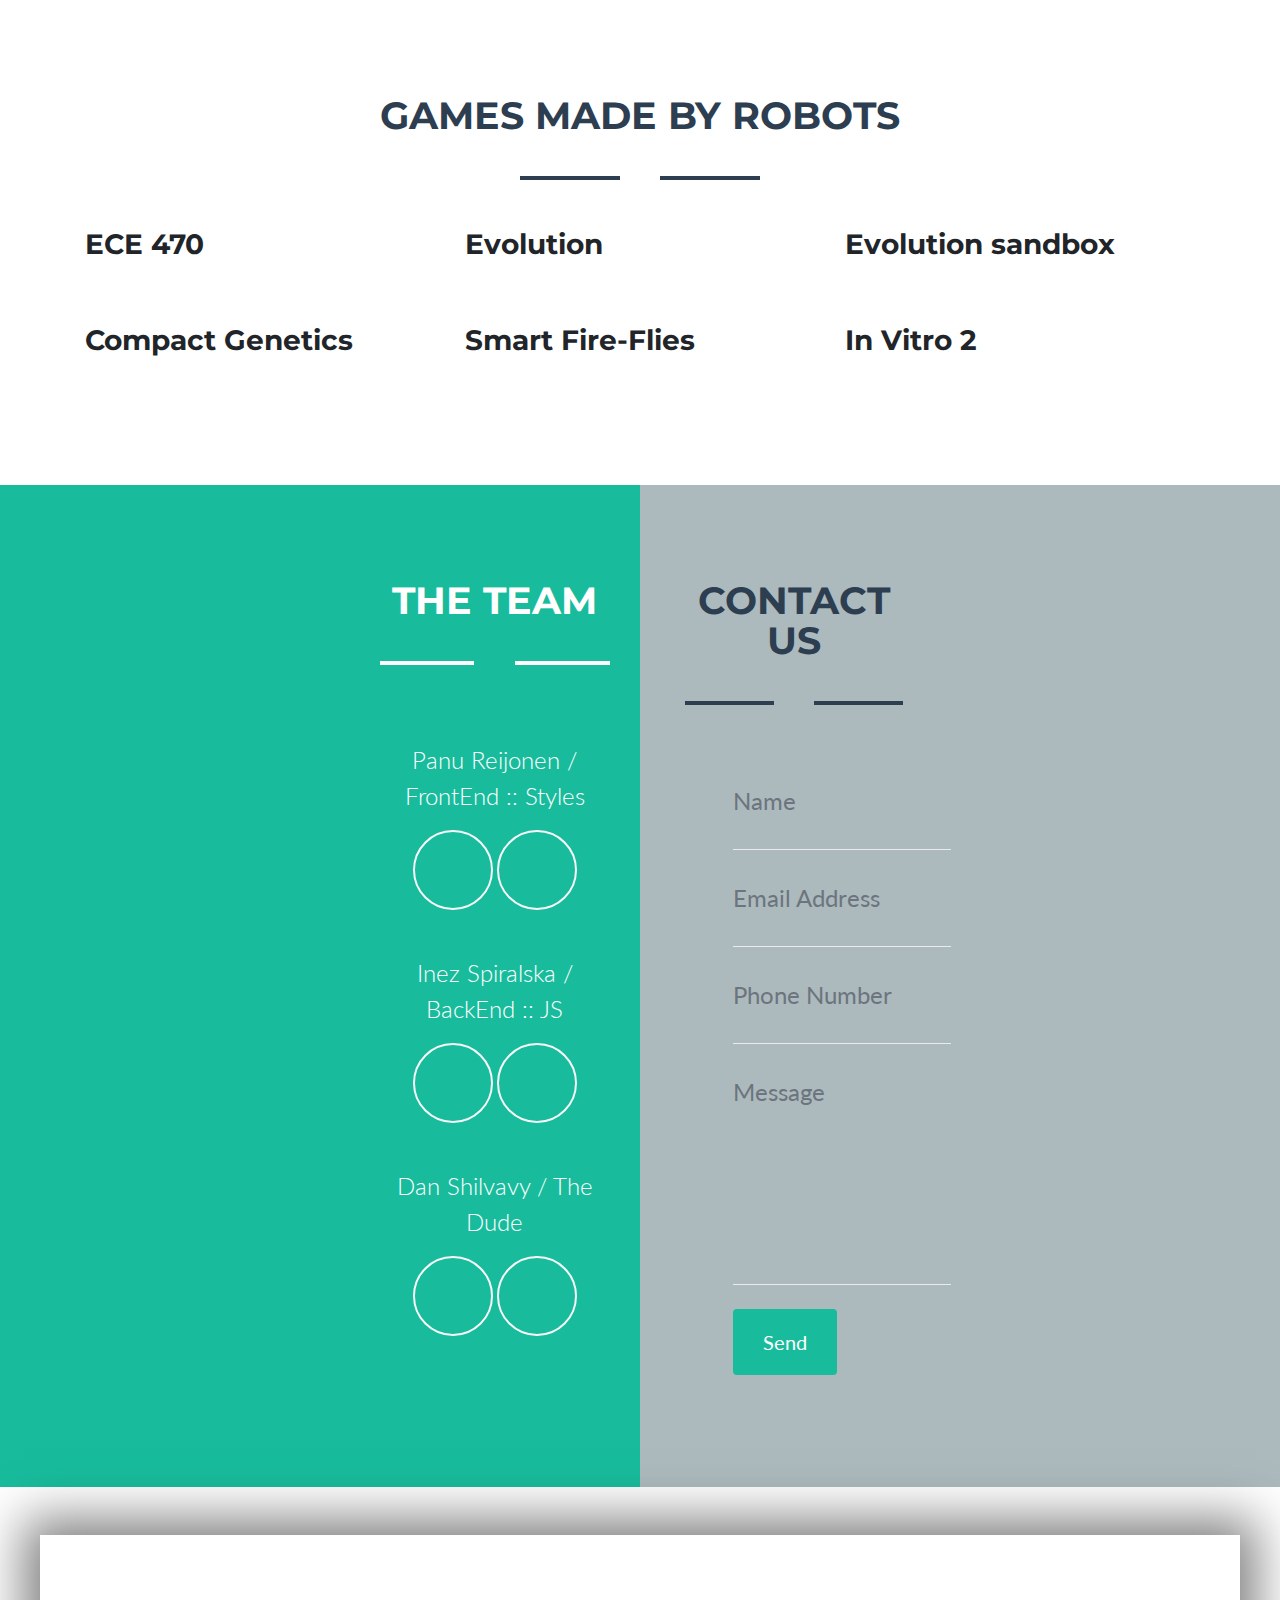
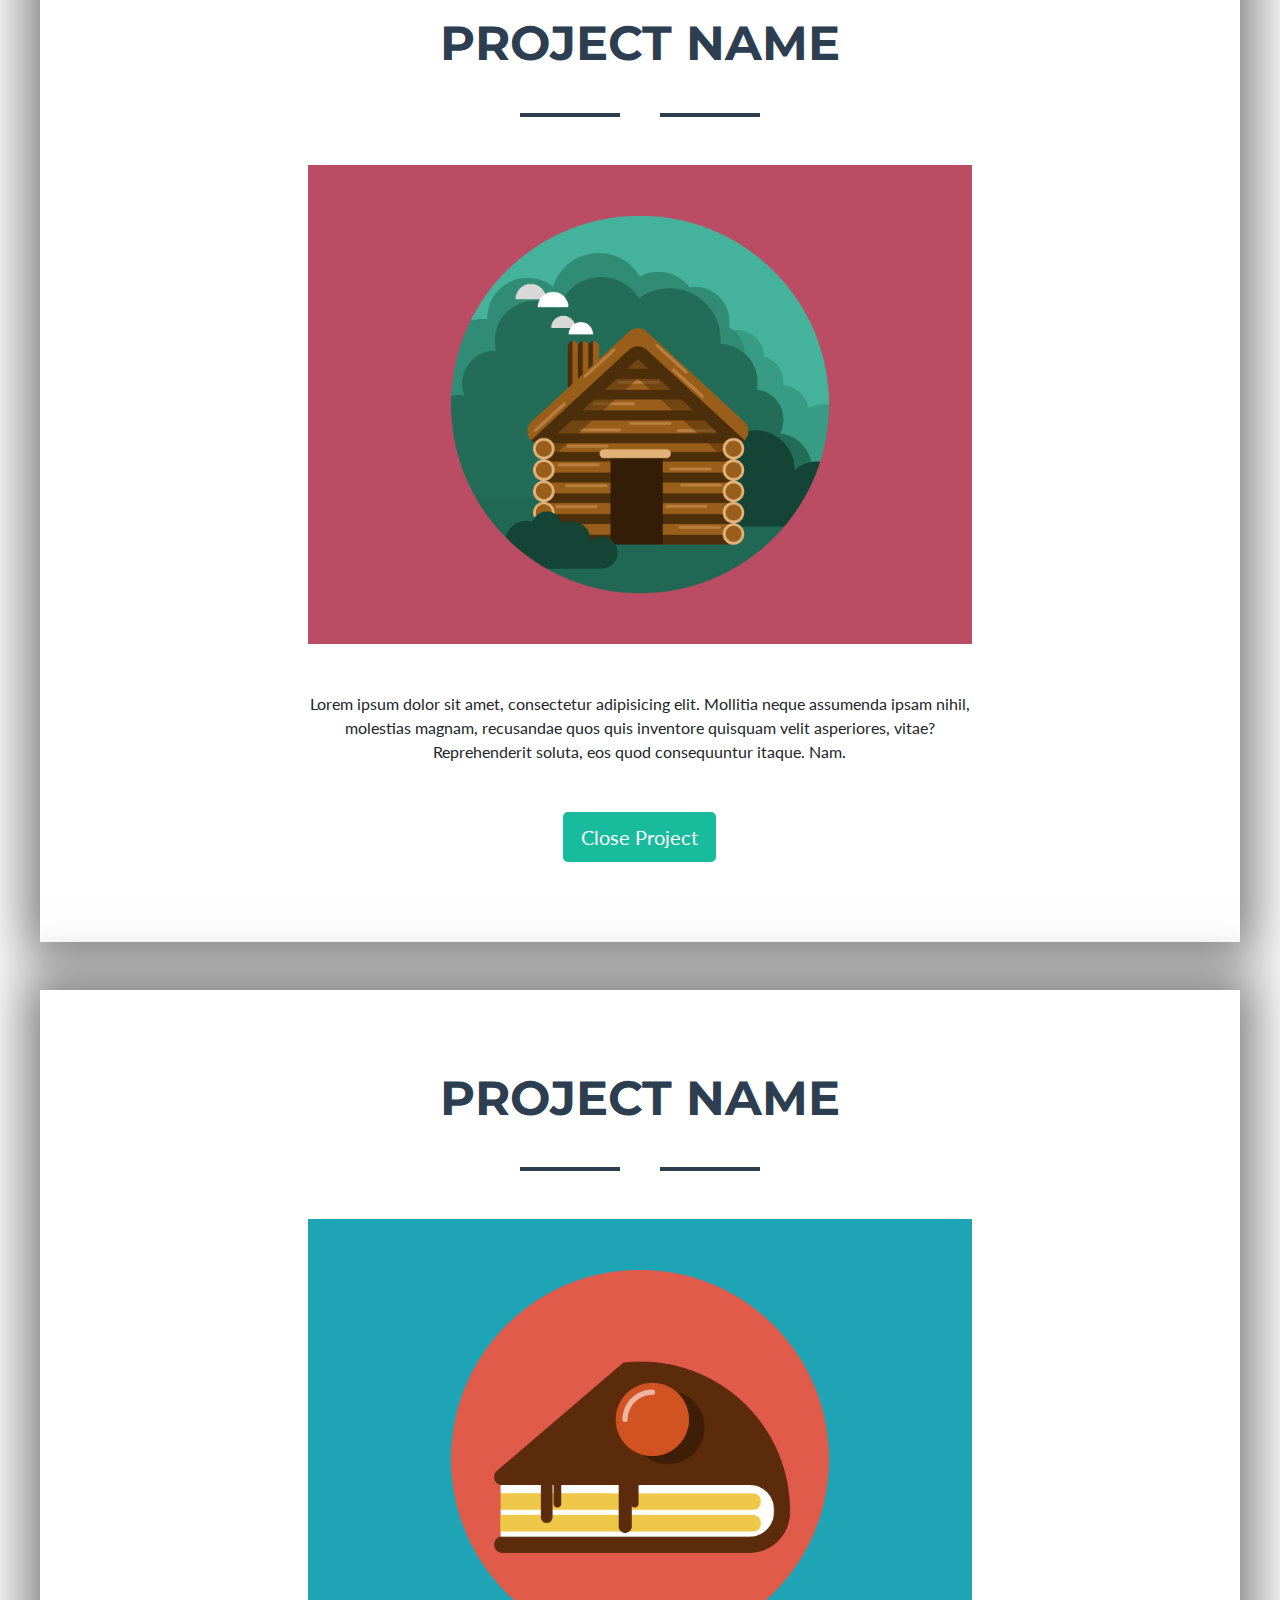
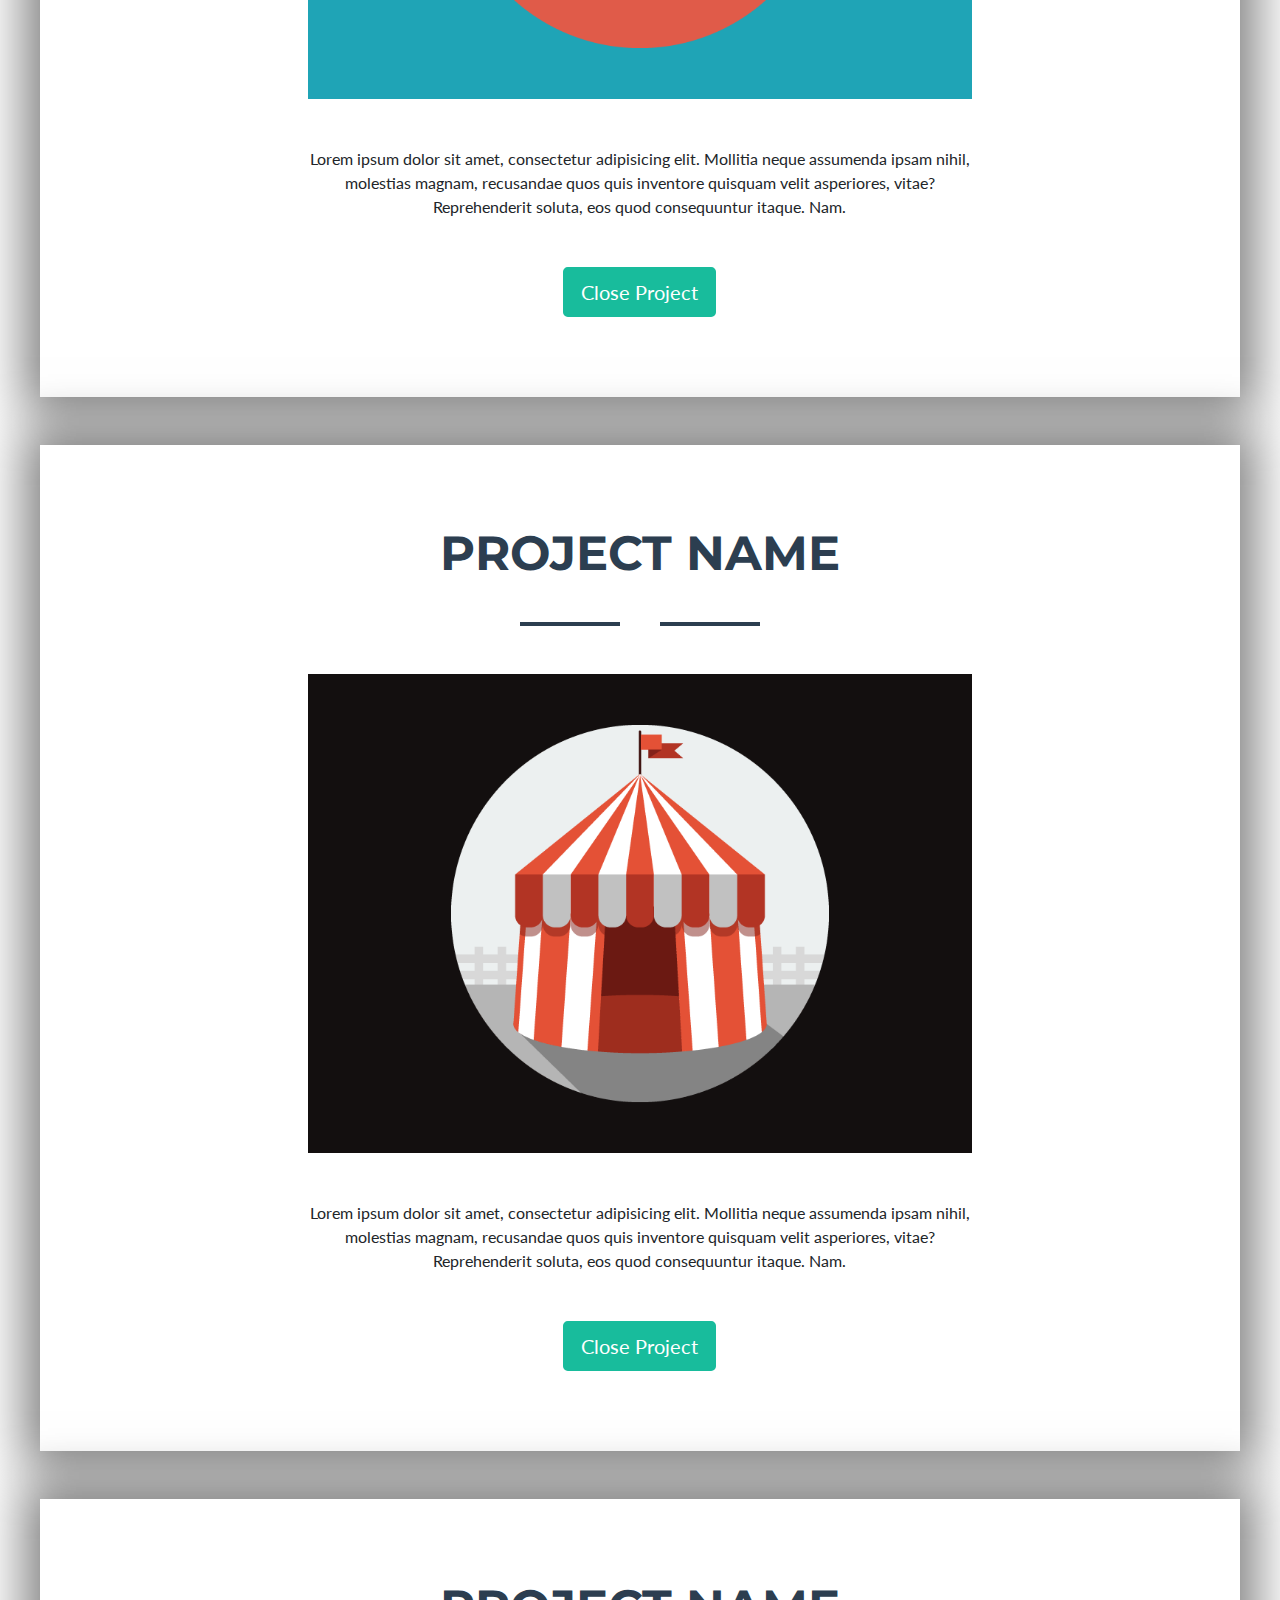
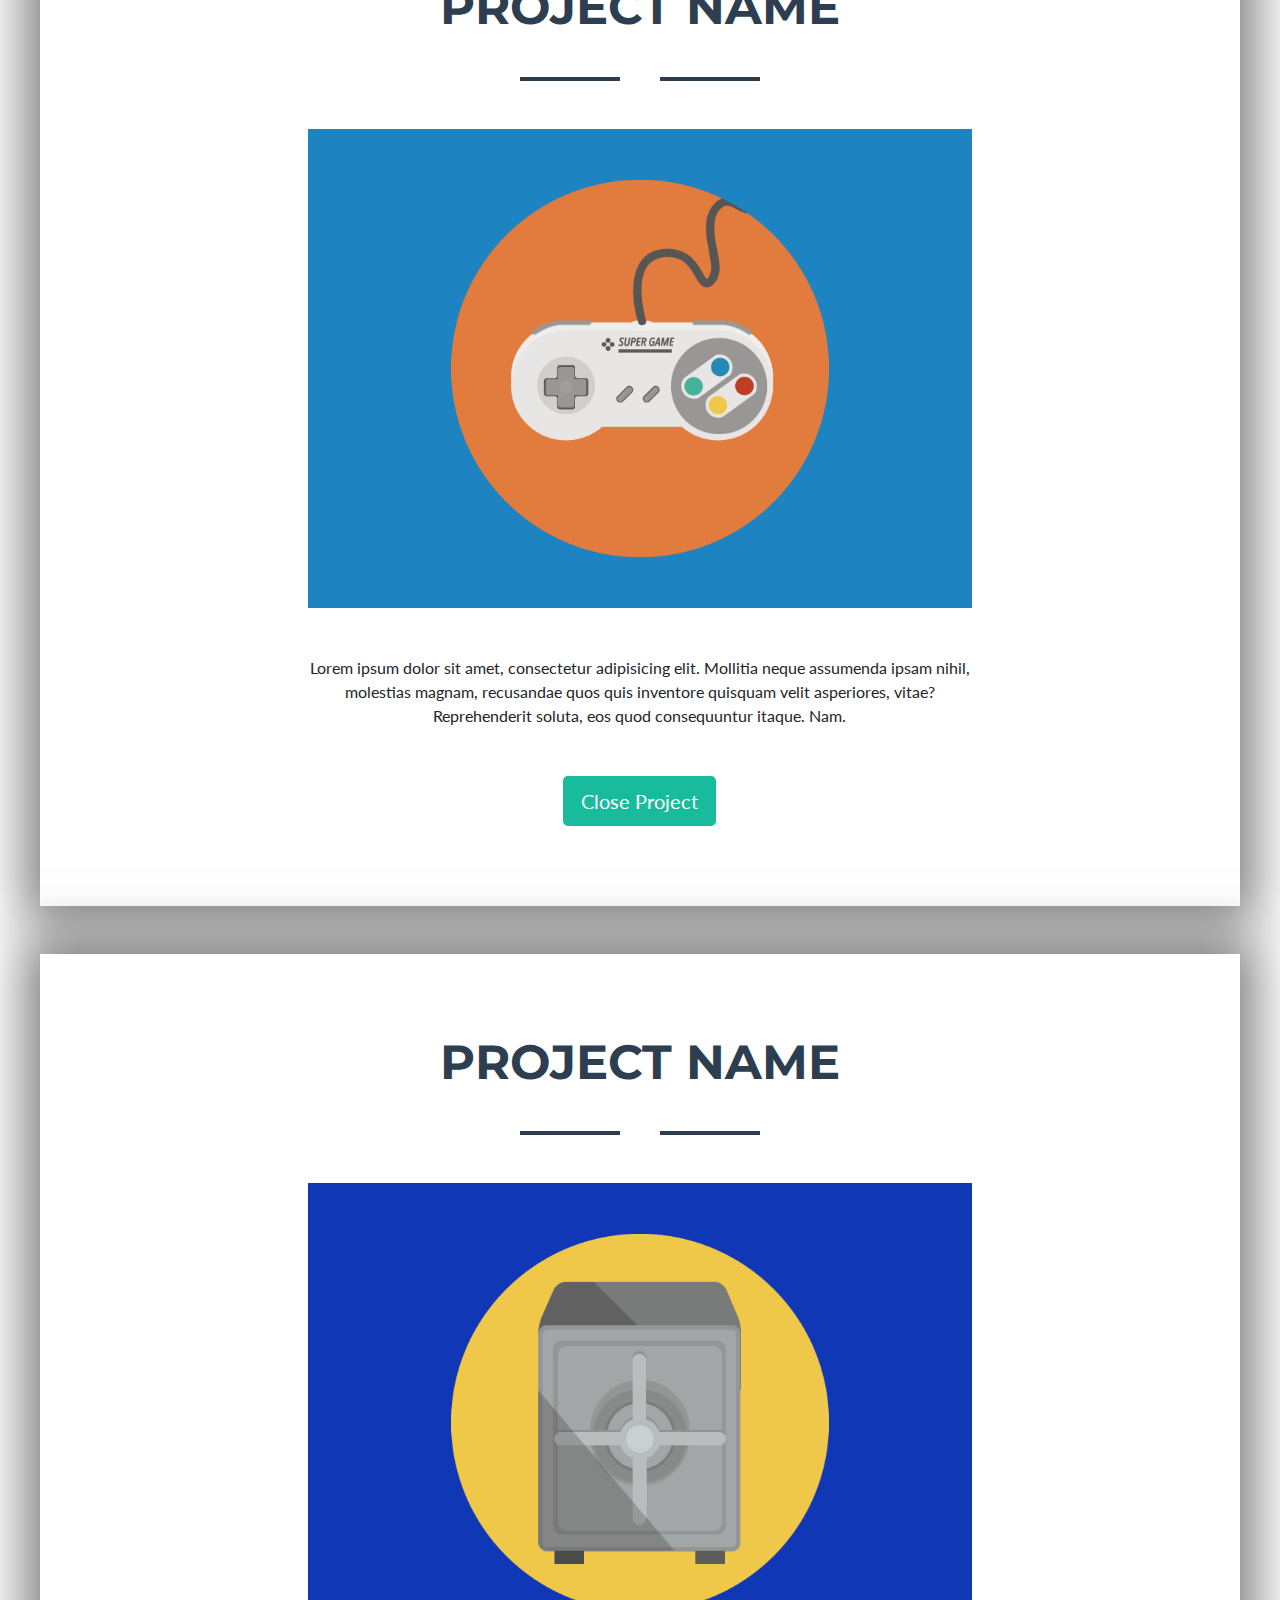
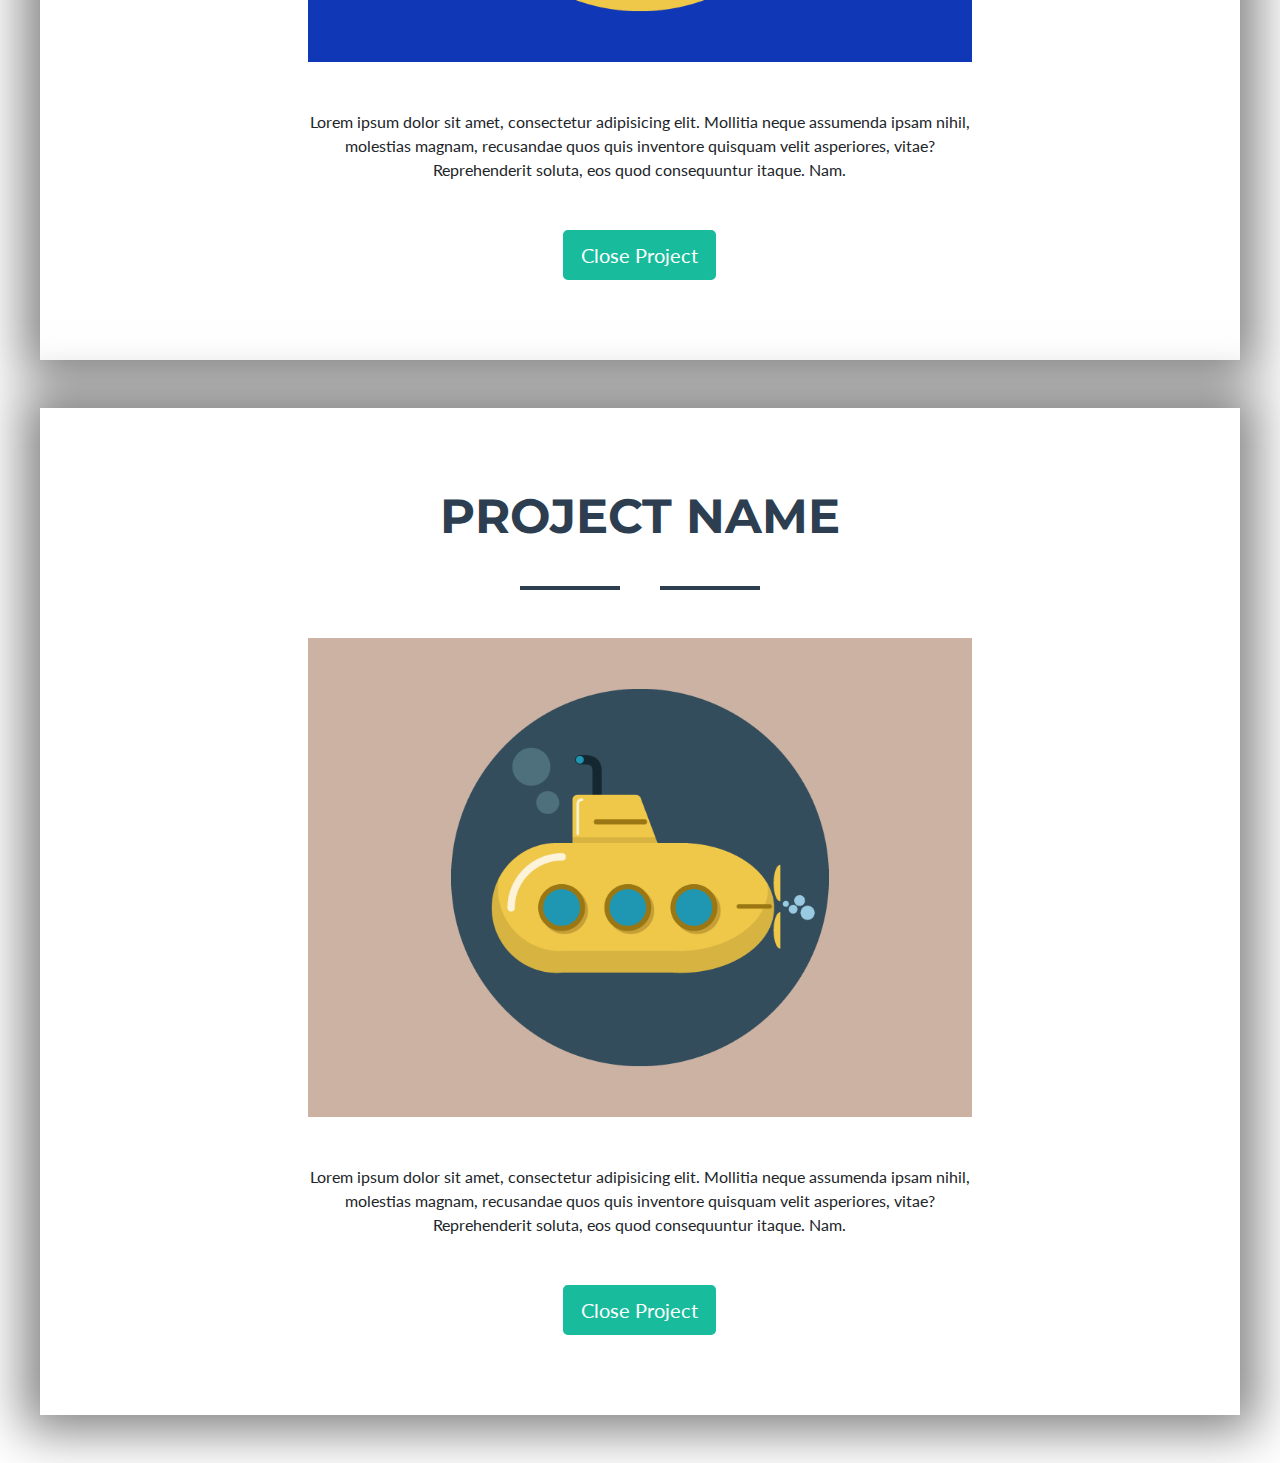
==== commit 42718133: "html mix" ====
--- a/index.html
+++ b/index.html
@@ -84,7 +84,7 @@
     <div id="header"></div>
 
     <!-- Portfolio Grid Section -->
-    <section class="portfolio" id="portfolio">
+    <section class="portfolio">
         <div class="container">
             <h2 class="text-center text-uppercase text-secondary mb-0">Games Made By Robots</h2>
             <hr class="star-dark mb-5">
@@ -92,7 +92,6 @@
                 <div class="col-md-6 col-lg-4">
                     <div class="game title">
                         <h3>ECE 470</h3>
-                        <a href="#" title="Game Info" data-toggle="popover" data-trigger="hover" data-content="Description of the game">Game info</a>
                     </div>
                     <a class="portfolio-item d-block mx-auto" href="#portfolio-modal-1">
                         <div class="portfolio-item-caption d-flex position-absolute h-100 w-100">
@@ -174,21 +173,22 @@
     </section>
 
     <!-- About Section -->
-    <section class="bg-primary text-white mb-0" id="about">
-        <div class="container">
+    <div class = "row">
+    <section class="bg-primary text-white mb-0 col-lg-6"  id="about">
+        <div class="container offset-lg-7 col-lg-5">
             <h2 class="text-center text-uppercase text-white">The Team</h2>
             <hr class="star-light mb-5">
             <div class="row">
                 <div class="col-lg-12">
-                    <p class="lead text-center">Panu Rejkonen / FrontEnd :: Styles</p>
+                    <p class="about-text lead text-center">Panu Reijonen / FrontEnd :: Styles</p>
                     <div style="text-align:center">
                     <ul class="list-inline mb-10">
                         <li class="list-inline-item">
                          <a class="btn btn-outline-light btn-social text-center rounded-circle" href="https://www.facebook.com/panu.reijonen">
-                        <i class="fab fa-fw fa-facebook"></i>
+                        <i class="fab fa-fw fa-2x justify-content-center mt-2 fa-facebook"></i>
                         </a>
                             <a class="btn btn-outline-light btn-social text-center rounded-circle" href="https://github.com/preijo">
-                                <i class="fab fa-fw fa-github"></i>
+                                <i class="fab fa-fw fa-2x justify-content-center mt-2 fa-github"></i>
                             </a>
                         </li>
                     </ul>
@@ -197,15 +197,15 @@
             </div>
             <div class="row">
                 <div class="col-lg-12">
-                    <p class="lead text-center">Inezka / BackEnd :: JS</p>
+                    <p class="about-text lead text-center">Inez Spiralska / BackEnd :: JS</p>
                     <div style="text-align:center">
                         <ul class="list-inline mb-10">
                             <li class="list-inline-item">
                                 <a class="btn btn-outline-light btn-social text-center rounded-circle" href="https://www.facebook.com/spiralska">
-                                    <i class="fab fa-fw fa-facebook"></i>
+                                    <i class="fab fa-fw fa-2x justify-content-center mt-2 fa-facebook"></i>
                                 </a>
                                 <a class="btn btn-outline-light btn-social text-center rounded-circle" href="https://github.com/">
-                                    <i class="fab fa-fw fa-github"></i>
+                                    <i class="fab fa-fw fa-2x justify-content-center mt-2 fa-github"></i>
                                 </a>
                             </li>
                         </ul>
@@ -214,15 +214,15 @@
             </div>
             <div class="row">
                 <div class="col-lg-12">
-                    <p class="lead text-center">Danderino / The Dude</p>
+                    <p class="about-text lead text-center">Dan Shilvavy / The Dude</p>
                     <div style="text-align:center">
                         <ul class="list-inline mb-10">
                             <li class="list-inline-item">
                                 <a class="btn btn-outline-light btn-social text-center rounded-circle" href="https://www.facebook.com/DanIndiaan?ref=br_rs">
-                                    <i class="fab fa-fw fa-facebook"></i>
+                                    <i class="fab fa-fw fa-2x justify-content-center mt-2 fa-facebook"></i>
                                 </a>
                                 <a class="btn btn-outline-light btn-social text-center rounded-circle" href="https://github.com/Mr-Socrates">
-                                    <i class="fab fa-fw fa-github"></i>
+                                    <i class="fab fa-fw fa-2x justify-content-center mt-2 fa-github"></i>
                                 </a>
                             </li>
                         </ul>
@@ -231,21 +231,21 @@
             </div>
         </div>
     </section>
-
- <!--Contact Us Section-->
-    <section id="contact">
-        <div class="container">
-            <h2 class="text-center text-uppercase text-secondary mb-0">Contact US</h2>
-            <hr class="star-dark mb-5">
-            <div class="row">
-                <div class="col-lg-8 mx-auto">
+        <section class = "bg-grey contact mb-0 col-lg-6">
+        <div class="container offset-lg-0" >
+            <div class="col-lg-5 mx-0">
+                <h2 class="text-center text-uppercase text-secondary mb-0">Contact US</h2>
+                <hr class="star-dark2 mb-5">
+            </div>
+            <div class="container-fluid row col-lg-5 offset-lg-0 mx-5 col-md-7 contact-form" style="display: inline-block">
+                <div>
                     <!-- To configure the contact form email address, go to mail/contact_me.php and update the email address in the PHP file on line 19. -->
                     <!-- The form should work on most web servers, but if the form is not working you may need to configure your web server differently. -->
                     <form name="sentMessage" id="contactForm" novalidate="novalidate">
                         <div class="control-group">
                             <div class="form-group floating-label-form-group controls mb-0 pb-2">
                                 <label>Name</label>
-                                <input class="form-control" id="name" type="text" placeholder="Name" required="required" data-validation-required-message="Please enter your name.">
+                                <input class="form-control" id="name" type="text" placeholder="Name" required="required" data-validation-required-message="Please enter your name." style="text-align: left">
                                 <p class="help-block text-danger"></p>
                             </div>
                         </div>
@@ -279,7 +279,15 @@
                 </div>
             </div>
         </div>
+
     </section>
+    </div>
+
+
+ <!--Contact Us Section-->
+    <!--<section id="contact">-->
+
+    <!--</section>-->
 
     <!-- Scroll to Top Button (Only visible on small and extra-small screen sizes) -->
     <div class="scroll-to-top position-fixed ">
@@ -293,6 +301,7 @@
     <!-- Portfolio Modal 1 -->
     <div class="portfolio-modal mfp-hide" id="portfolio-modal-1">
         <div class="portfolio-modal-dialog bg-white">
+
             <a class="close-button d-none d-md-block portfolio-modal-dismiss" href="#">
                 <i class="fa fa-3x fa-times"></i>
             </a>
--- a/css/custom-styles.css
+++ b/css/custom-styles.css
@@ -2,12 +2,6 @@
     position: absolute;
     top:10px;
     margin-left: 90%;
-}
-footer {
-    position: fixed;
-    bottom: 0;
-    text-align: center;
-    width: 100%;
 }
 .spacer-single{
     width:100%;
@@ -76,6 +70,13 @@
 }
 .navbar-login {
 }
+
+.about-text {
+    font-family: Lato;
+    font-size: 24px;
+    margin-top: 29px;
+}
+
 li a {
     padding: 10px;
 }
@@ -93,4 +94,9 @@
 }
 body {
     background: #FFFFFF;
+}
+
+.copyleft {
+    display:inline-block;
+    transform: rotate(180deg) !important;
 }--- a/css/freelancer.css
+++ b/css/freelancer.css
@@ -19,7 +19,8 @@
 }
 
 hr.star-light,
-hr.star-dark {
+hr.star-dark,
+hr.star-dark2{
   max-width: 15rem;
   padding: 0;
   text-align: center;
@@ -32,7 +33,9 @@
 }
 
 hr.star-light:after,
-hr.star-dark:after {
+hr.star-dark:after,
+hr.star-dark2:after {
+
   position: relative;
   top: -.8em;
   display: inline-block;
@@ -52,14 +55,22 @@
   background-color: #18BC9C;
 }
 
-hr.star-dark {
+hr.star-dark,
+hr.star-dark2 {
   border-color: #2C3E50;
 }
 
 hr.star-dark:after {
   color: #2C3E50;
   background-color: white;
-}
+
+}
+hr.star-dark2:after {
+  color: #2C3E50;
+  background-color: #acbabd;
+
+}
+
 
 section {
   padding: 6rem 0;
@@ -72,7 +83,7 @@
 
 @media (min-width: 992px) {
   section h2 {
-    font-size: 3rem;
+    font-size: 38px;
     line-height: 2.5rem;
   }
 }
@@ -83,8 +94,8 @@
 }
 
 .btn-social {
-  width: 3.25rem;
-  height: 3.25rem;
+  width: 5rem;
+  height: 5rem;
   font-size: 1.25rem;
   line-height: 2rem;
 }
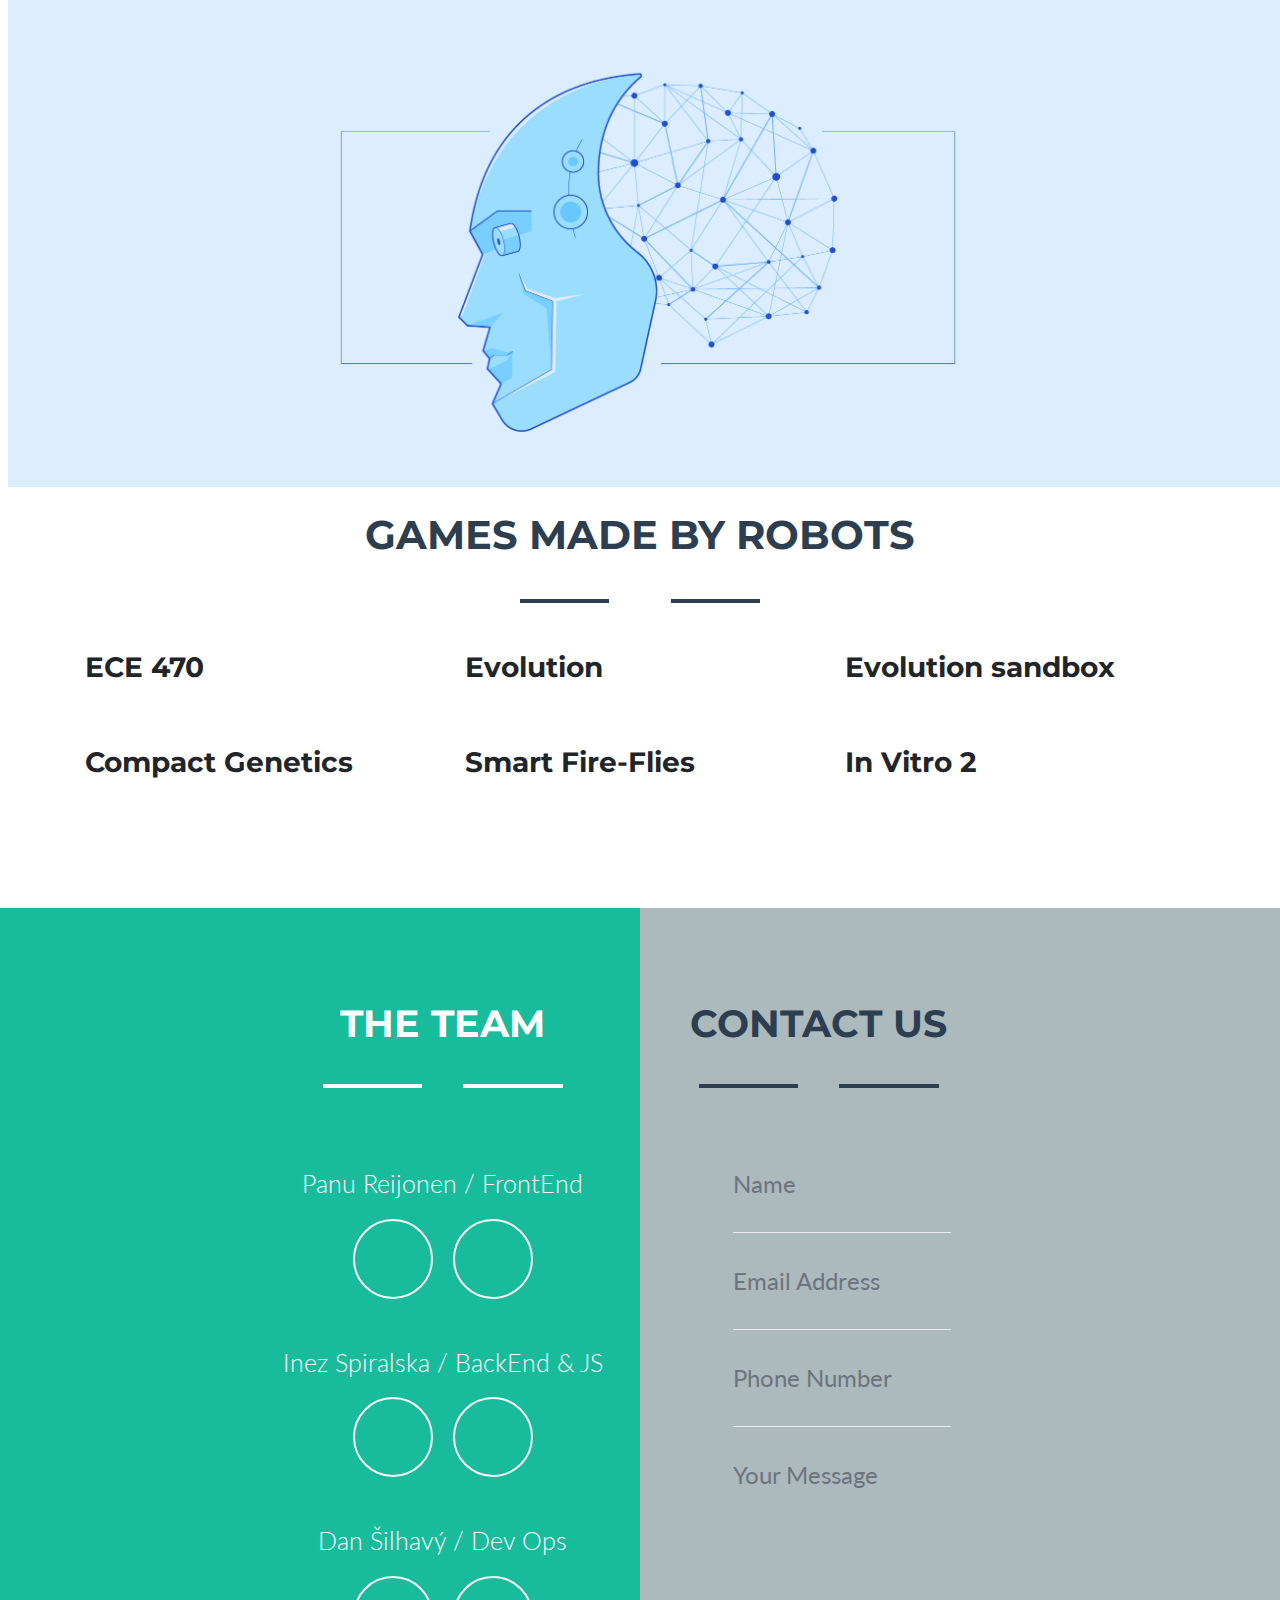
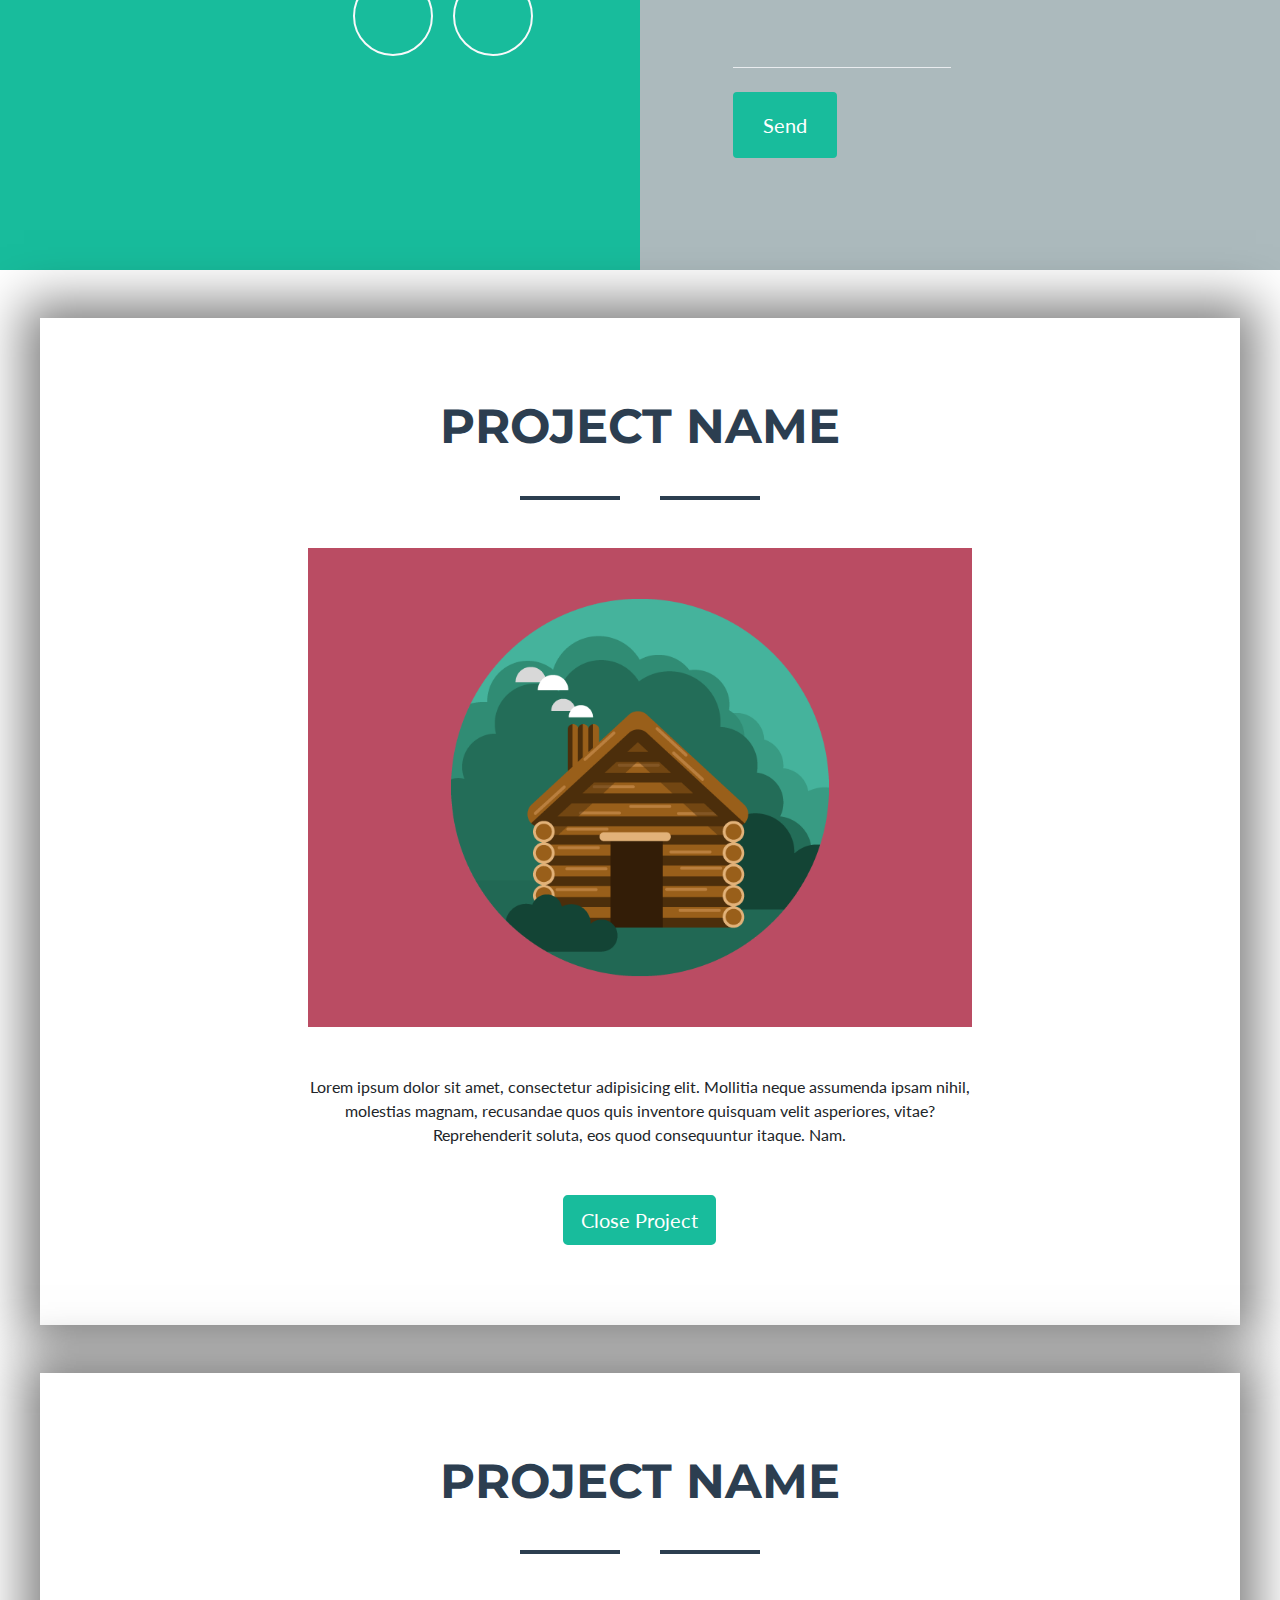
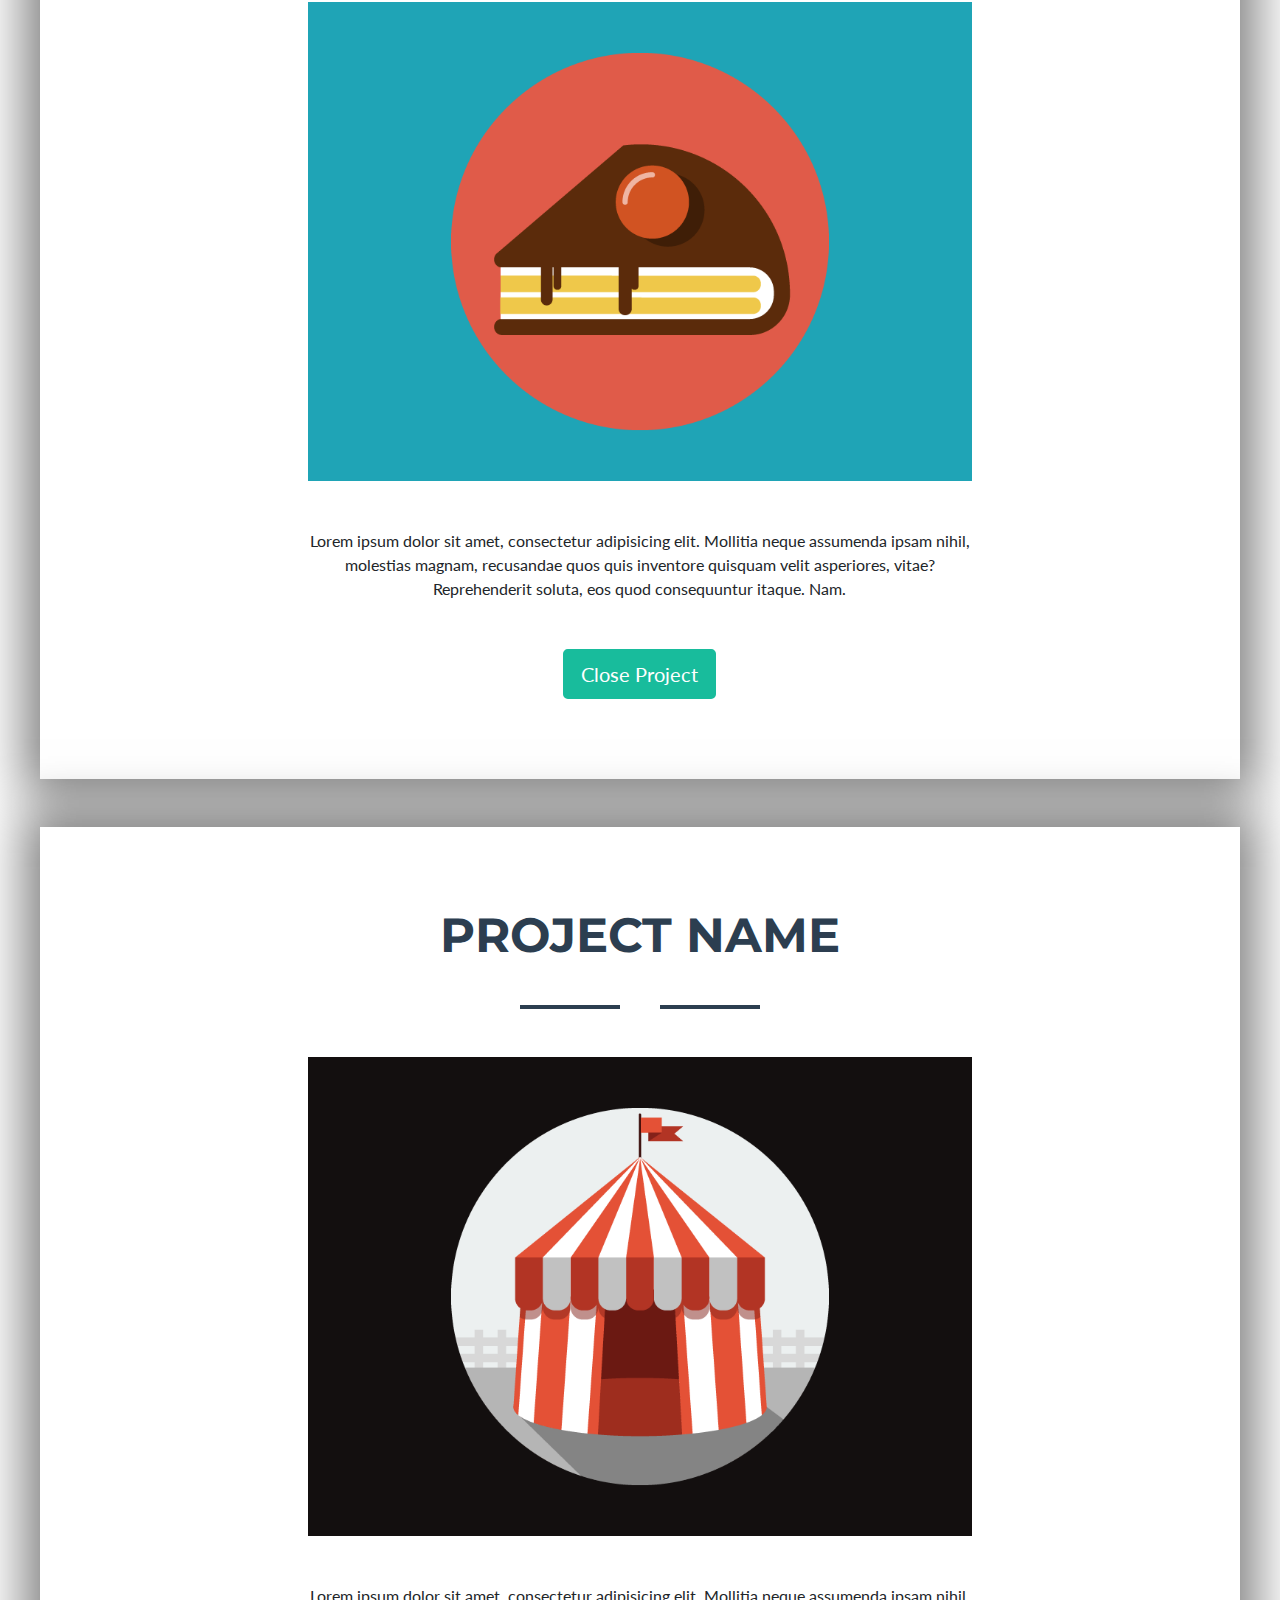
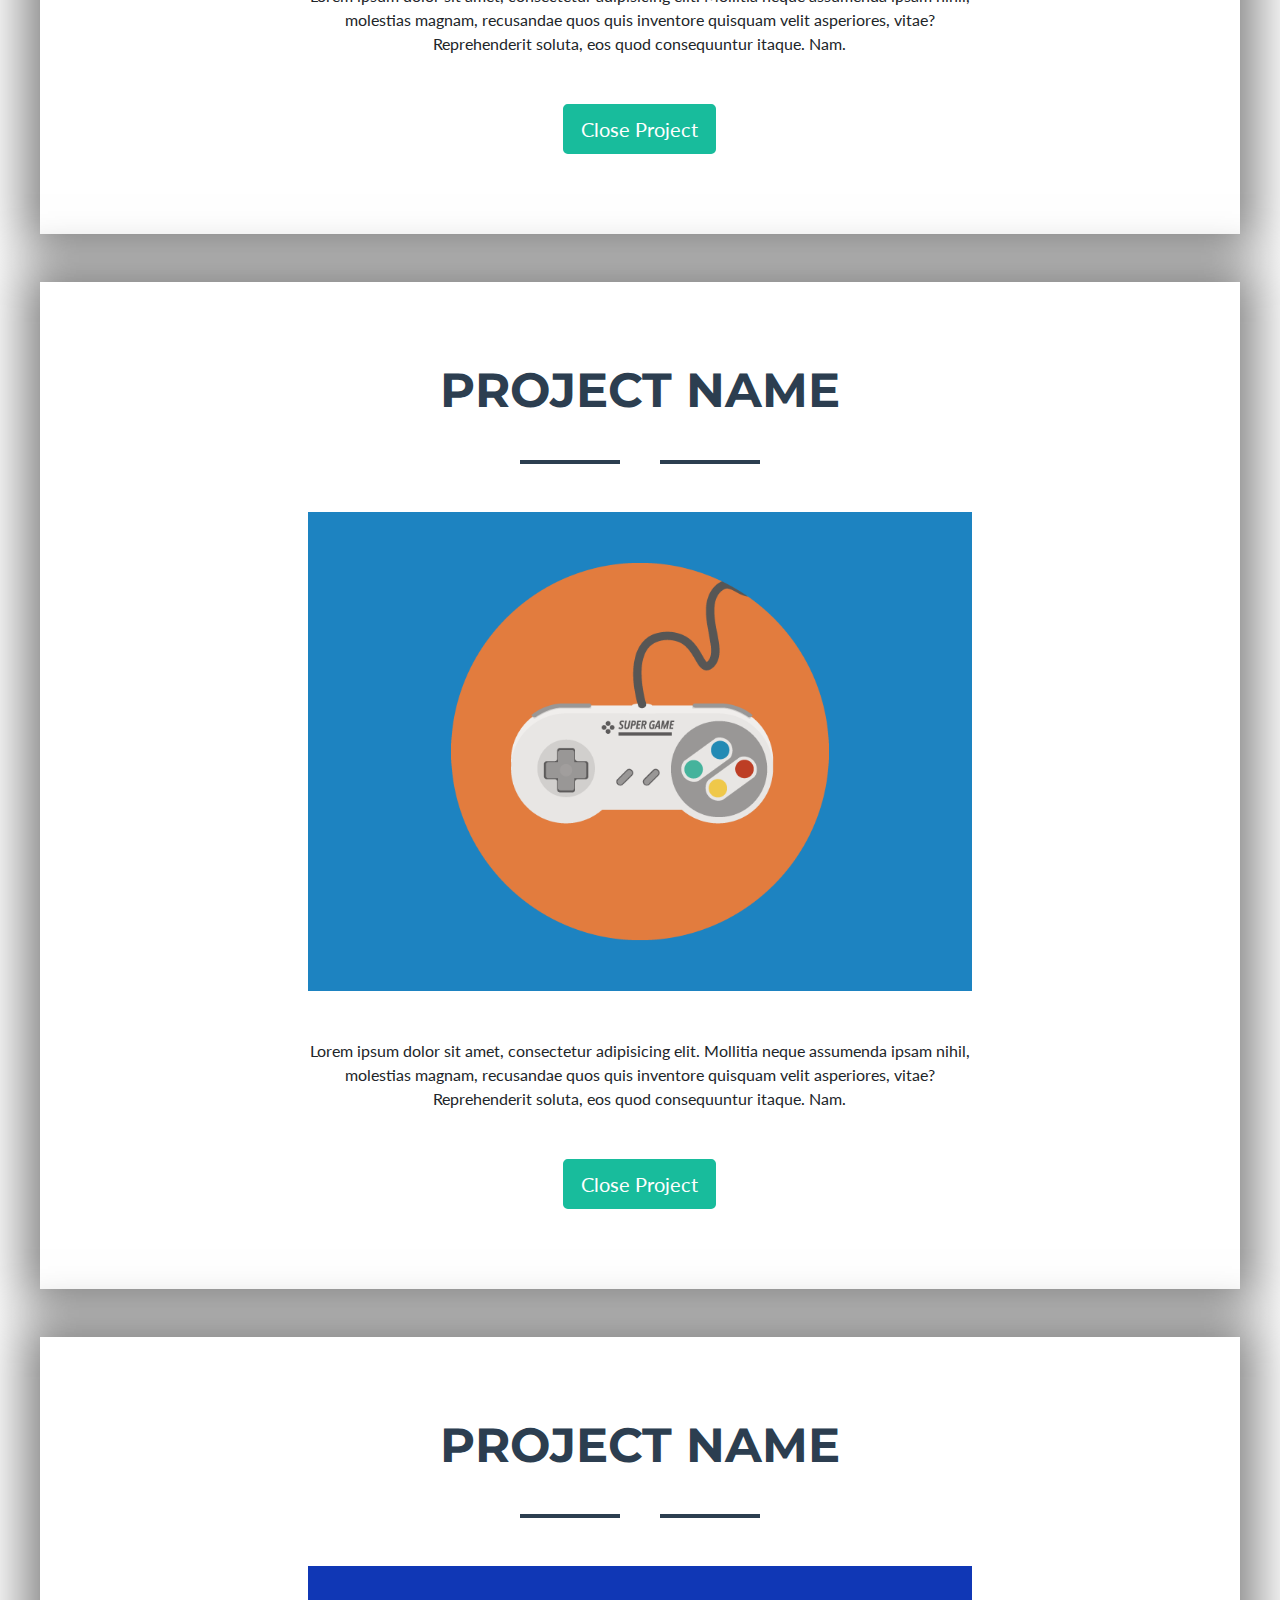
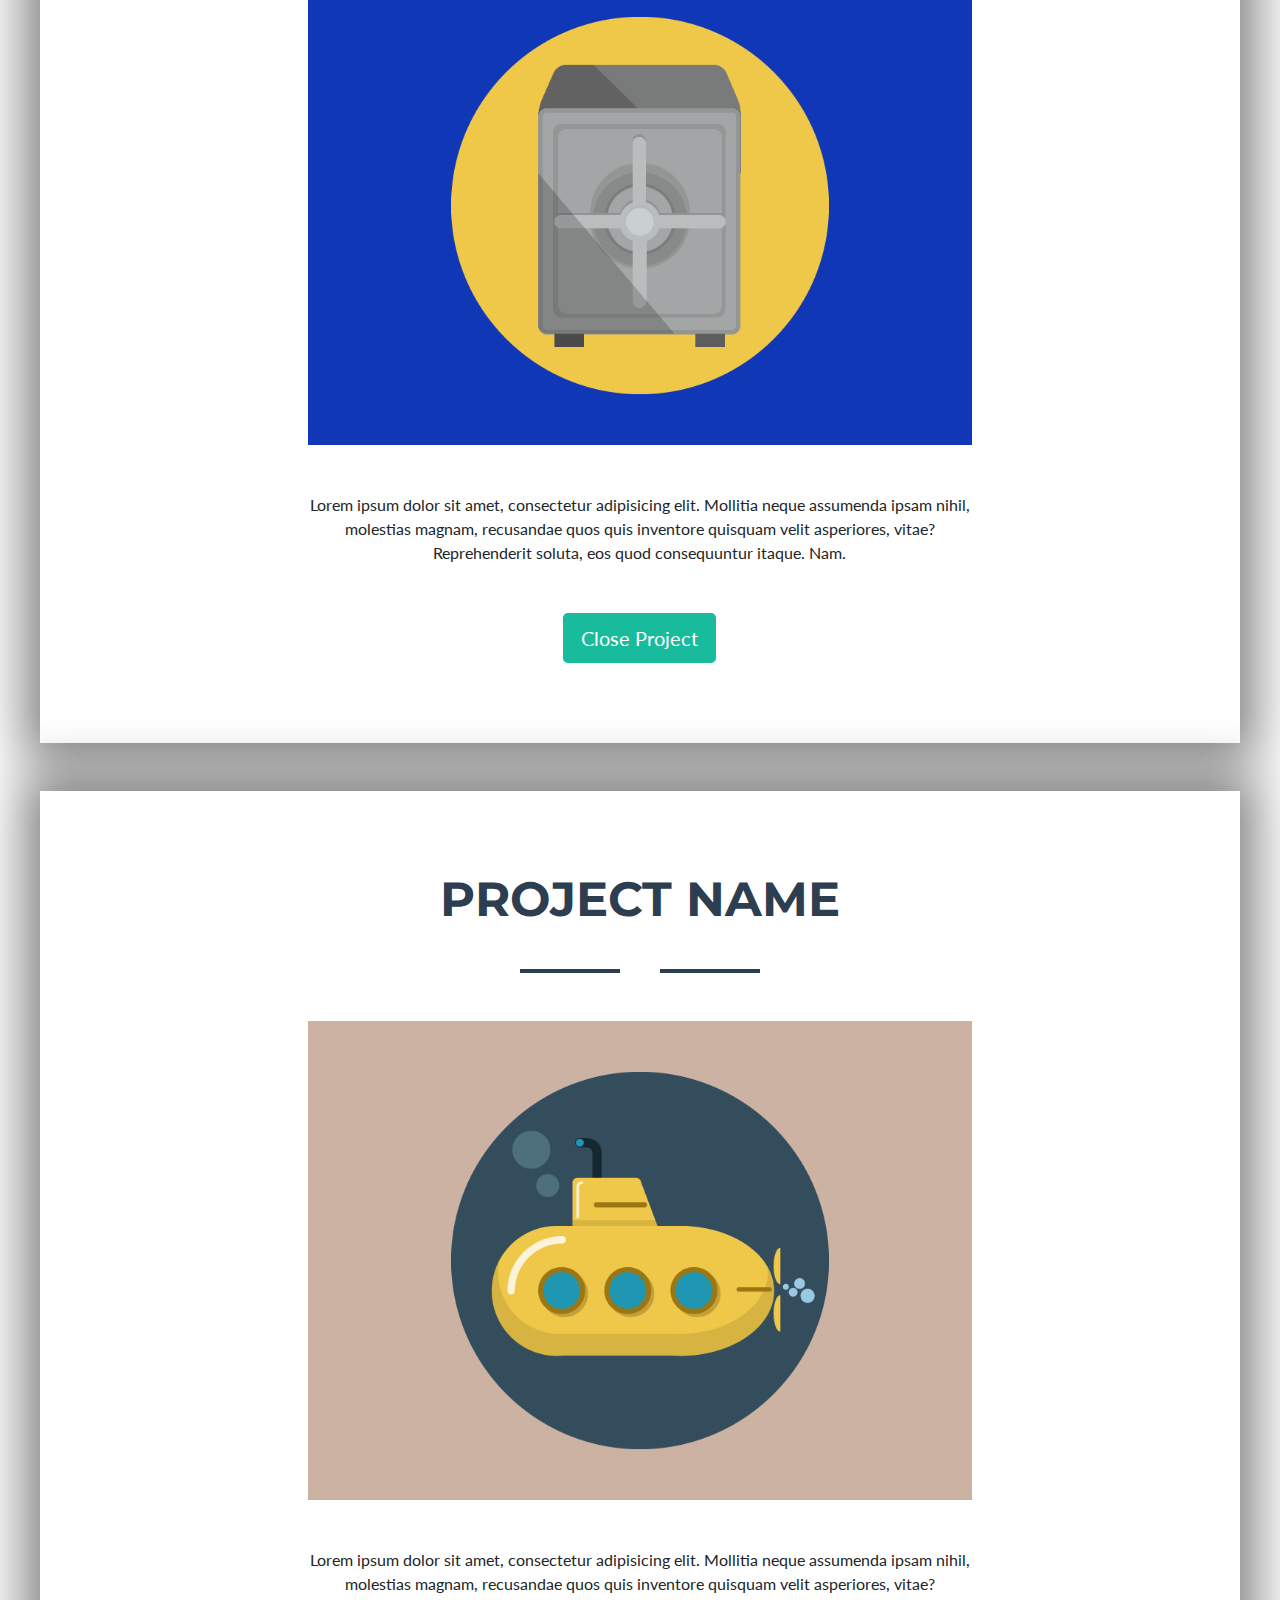
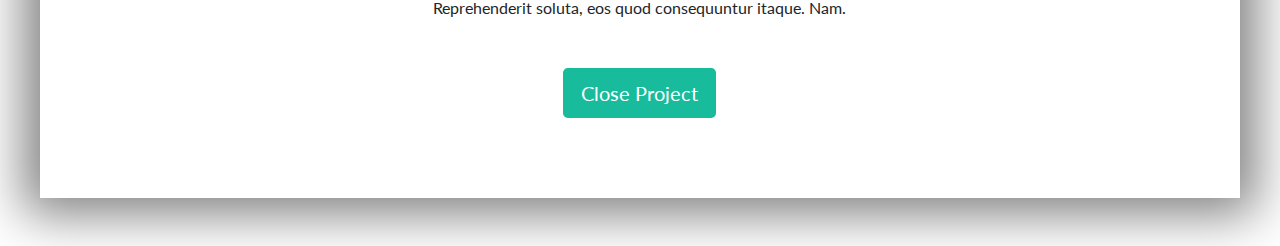
==== commit d7b6de24: "Added GitIgnore + Freelancer is v2." ====
--- a/index.html
+++ b/index.html
@@ -82,12 +82,15 @@
 </head>
 <body id="page-top">
     <div id="header"></div>
-
-    <!-- Portfolio Grid Section -->
-    <section class="portfolio">
+    <img class="img-fluid d-block mr-2 ml-2 mb-4" src="img/AI-cropped.png" style="width: 100%" alt="lead image">
+    <!--<h1 class="text-uppercase mb-0 position-relative">Start Bootstrap</h1>-->
+    <!--<h2 class="font-weight-light mb-0">Web Developer - Graphic Artist - User Experience Designer</h2>-->
+
+    <!-- List of games section -->
+    <section class="portfolio mt-0 pt-0">
         <div class="container">
-            <h2 class="text-center text-uppercase text-secondary mb-0">Games Made By Robots</h2>
-            <hr class="star-dark mb-5">
+            <h1 class="text-center text-uppercase text-secondary mb-0">Games Made By Robots</h1>
+            <hr class="game mb-5">
             <div class="row">
                 <div class="col-md-6 col-lg-4">
                     <div class="game title">
@@ -174,113 +177,111 @@
 
     <!-- About Section -->
     <div class = "row">
-    <section class="bg-primary text-white mb-0 col-lg-6"  id="about">
-        <div class="container offset-lg-7 col-lg-5">
-            <h2 class="text-center text-uppercase text-white">The Team</h2>
-            <hr class="star-light mb-5">
-            <div class="row">
-                <div class="col-lg-12">
-                    <p class="about-text lead text-center">Panu Reijonen / FrontEnd :: Styles</p>
-                    <div style="text-align:center">
-                    <ul class="list-inline mb-10">
-                        <li class="list-inline-item">
-                         <a class="btn btn-outline-light btn-social text-center rounded-circle" href="https://www.facebook.com/panu.reijonen">
-                        <i class="fab fa-fw fa-2x justify-content-center mt-2 fa-facebook"></i>
-                        </a>
-                            <a class="btn btn-outline-light btn-social text-center rounded-circle" href="https://github.com/preijo">
-                                <i class="fab fa-fw fa-2x justify-content-center mt-2 fa-github"></i>
-                            </a>
-                        </li>
-                    </ul>
-                    </div>
-                </div>
-            </div>
-            <div class="row">
-                <div class="col-lg-12">
-                    <p class="about-text lead text-center">Inez Spiralska / BackEnd :: JS</p>
-                    <div style="text-align:center">
+        <section class="bg-primary text-white mb-0 col-lg-6" id="about">
+            <div class="container offset-lg-5 col-lg-7">
+                <h2 class="text-center text-uppercase text-white">The Team</h2>
+                <hr class="star-light mb-5">
+                <div class="row">
+                    <div class="col-lg-12">
+                        <p class="about-text lead text-center">Panu Reijonen / FrontEnd</p>
+                        <div style="text-align:center">
                         <ul class="list-inline mb-10">
                             <li class="list-inline-item">
-                                <a class="btn btn-outline-light btn-social text-center rounded-circle" href="https://www.facebook.com/spiralska">
+                                <a class="btn btn-outline-light btn-social text-center rounded-circle mr-3" href="https://github.com/preijo">
+                                    <i class="fab fa-fw fa-2x justify-content-center mt-2 fa-github"></i>
+                                </a>
+                                <a class="btn btn-outline-light btn-social text-center rounded-circle" href="https://www.facebook.com/panu.reijonen">
                                     <i class="fab fa-fw fa-2x justify-content-center mt-2 fa-facebook"></i>
-                                </a>
-                                <a class="btn btn-outline-light btn-social text-center rounded-circle" href="https://github.com/">
-                                    <i class="fab fa-fw fa-2x justify-content-center mt-2 fa-github"></i>
                                 </a>
                             </li>
                         </ul>
-                    </div>
-                </div>
-            </div>
-            <div class="row">
-                <div class="col-lg-12">
-                    <p class="about-text lead text-center">Dan Shilvavy / The Dude</p>
-                    <div style="text-align:center">
-                        <ul class="list-inline mb-10">
-                            <li class="list-inline-item">
-                                <a class="btn btn-outline-light btn-social text-center rounded-circle" href="https://www.facebook.com/DanIndiaan?ref=br_rs">
-                                    <i class="fab fa-fw fa-2x justify-content-center mt-2 fa-facebook"></i>
-                                </a>
-                                <a class="btn btn-outline-light btn-social text-center rounded-circle" href="https://github.com/Mr-Socrates">
-                                    <i class="fab fa-fw fa-2x justify-content-center mt-2 fa-github"></i>
-                                </a>
-                            </li>
-                        </ul>
-                    </div>
-                </div>
-            </div>
-        </div>
-    </section>
+                        </div>
+                    </div>
+                </div>
+                <div class="row">
+                    <div class="col-lg-12">
+                        <p class="about-text lead text-center">Inez Spiralska / BackEnd & JS</p>
+                        <div style="text-align:center">
+                            <ul class="list-inline mb-10">
+                                <li class="list-inline-item">
+                                    <a class="btn btn-outline-light btn-social text-center rounded-circle mr-3" href="https://github.com/">
+                                        <i class="fab fa-fw fa-2x justify-content-center mt-2 fa-github"></i>
+                                    </a>
+                                    <a class="btn btn-outline-light btn-social text-center rounded-circle" href="https://www.facebook.com/spiralska">
+                                        <i class="fab fa-fw fa-2x justify-content-center mt-2 fa-facebook"></i>
+                                    </a>
+                                </li>
+                            </ul>
+                        </div>
+                    </div>
+                </div>
+                <div class="row">
+                    <div class="col-lg-12">
+                        <p class="about-text lead text-center">Dan Šilhavý / Dev Ops</p>
+                        <div style="text-align:center">
+                            <ul class="list-inline mb-10">
+                                <li class="list-inline-item">
+                                    <a class="btn btn-outline-light btn-social text-center rounded-circle mr-3" href="https://github.com/Mr-Socrates">
+                                        <i class="fab fa-fw fa-2x justify-content-center mt-2 fa-github"></i>
+                                    </a>
+                                    <a class="btn btn-outline-light btn-social text-center rounded-circle" href="https://www.facebook.com/DanIndiaan?ref=br_rs">
+                                        <i class="fab fa-fw fa-2x justify-content-center mt-2 fa-facebook"></i>
+                                    </a>
+                                </li>
+                            </ul>
+                        </div>
+                    </div>
+                </div>
+            </div>
+        </section>
         <section class = "bg-grey contact mb-0 col-lg-6">
-        <div class="container offset-lg-0" >
-            <div class="col-lg-5 mx-0">
-                <h2 class="text-center text-uppercase text-secondary mb-0">Contact US</h2>
-                <hr class="star-dark2 mb-5">
-            </div>
-            <div class="container-fluid row col-lg-5 offset-lg-0 mx-5 col-md-7 contact-form" style="display: inline-block">
-                <div>
-                    <!-- To configure the contact form email address, go to mail/contact_me.php and update the email address in the PHP file on line 19. -->
-                    <!-- The form should work on most web servers, but if the form is not working you may need to configure your web server differently. -->
-                    <form name="sentMessage" id="contactForm" novalidate="novalidate">
-                        <div class="control-group">
-                            <div class="form-group floating-label-form-group controls mb-0 pb-2">
-                                <label>Name</label>
-                                <input class="form-control" id="name" type="text" placeholder="Name" required="required" data-validation-required-message="Please enter your name." style="text-align: left">
-                                <p class="help-block text-danger"></p>
-                            </div>
-                        </div>
-                        <div class="control-group">
-                            <div class="form-group floating-label-form-group controls mb-0 pb-2">
-                                <label>Email Address</label>
-                                <input class="form-control" id="email" type="email" placeholder="Email Address" required="required" data-validation-required-message="Please enter your email address.">
-                                <p class="help-block text-danger"></p>
-                            </div>
-                        </div>
-                        <div class="control-group">
-                            <div class="form-group floating-label-form-group controls mb-0 pb-2">
-                                <label>Phone Number</label>
-                                <input class="form-control" id="phone" type="tel" placeholder="Phone Number" required="required" data-validation-required-message="Please enter your phone number.">
-                                <p class="help-block text-danger"></p>
-                            </div>
-                        </div>
-                        <div class="control-group">
-                            <div class="form-group floating-label-form-group controls mb-0 pb-2">
-                                <label>Message</label>
-                                <textarea class="form-control" id="message" rows="5" placeholder="Message" required="required" data-validation-required-message="Please enter a message."></textarea>
-                                <p class="help-block text-danger"></p>
-                            </div>
-                        </div>
-                        <br>
-                        <div id="success"></div>
-                        <div class="form-group">
-                            <button type="submit" class="btn btn-primary btn-xl" id="sendMessageButton">Send</button>
-                        </div>
-                    </form>
-                </div>
-            </div>
-        </div>
-
-    </section>
+            <div class="container offset-lg-0" >
+                <div class="col-lg-6 mx-0">
+                    <h2 class="text-center text-uppercase text-secondary mb-0">Contact US</h2>
+                    <hr class="star-dark2 mb-5">
+                </div>
+                <div class="container-fluid row col-lg-5 offset-lg-0 mx-5 col-md-7 contact-form" style="display: inline-block">
+                    <div>
+                        <!-- To configure the contact form email address, go to mail/contact_me.php and update the email address in the PHP file on line 19. -->
+                        <form name="sentMessage" id="contactForm" novalidate="novalidate">
+                            <div class="control-group">
+                                <div class="form-group floating-label-form-group controls mb-0 pb-2">
+                                    <label>Name</label>
+                                    <input class="form-control" id="name" type="text" placeholder="Name" required="required" data-validation-required-message="Please enter your name." style="text-align: left">
+                                    <p class="help-block text-danger"></p>
+                                </div>
+                            </div>
+                            <div class="control-group">
+                                <div class="form-group floating-label-form-group controls mb-0 pb-2">
+                                    <label>Email Address</label>
+                                    <input class="form-control" id="email" type="email" placeholder="Email Address" required="required" data-validation-required-message="Please enter your email address.">
+                                    <p class="help-block text-danger"></p>
+                                </div>
+                            </div>
+                            <div class="control-group">
+                                <div class="form-group floating-label-form-group controls mb-0 pb-2">
+                                    <label>Phone Number</label>
+                                    <input class="form-control" id="phone" type="tel" placeholder="Phone Number" required="required" data-validation-required-message="Please enter your phone number.">
+                                    <p class="help-block text-danger"></p>
+                                </div>
+                            </div>
+                            <div class="control-group">
+                                <div class="form-group floating-label-form-group controls mb-0 pb-2">
+                                    <label>Message</label>
+                                    <textarea class="form-control" id="message" rows="5" placeholder="Your Message" required="required" data-validation-required-message="Please enter a message."></textarea>
+                                    <p class="help-block text-danger"></p>
+                                </div>
+                            </div>
+                            <br>
+                            <div id="success"></div>
+                            <div class="form-group">
+                                <button type="submit" class="btn btn-primary btn-xl" id="sendMessageButton">Send</button>
+                            </div>
+                        </form>
+                    </div>
+                </div>
+            </div>
+        </section>
     </div>
 
 
--- a/css/custom-styles.css
+++ b/css/custom-styles.css
@@ -73,7 +73,7 @@
 
 .about-text {
     font-family: Lato;
-    font-size: 24px;
+    font-size: 25px;
     margin-top: 29px;
 }
 
--- a/css/freelancer.css
+++ b/css/freelancer.css
@@ -17,7 +17,7 @@
   font-weight: 700;
   font-family: 'Montserrat';
 }
-
+hr.game,
 hr.star-light,
 hr.star-dark,
 hr.star-dark2{
@@ -32,6 +32,7 @@
   margin-right: auto;
 }
 
+hr.game:after,
 hr.star-light:after,
 hr.star-dark:after,
 hr.star-dark2:after {
@@ -40,11 +41,17 @@
   top: -.8em;
   display: inline-block;
   padding: 0 0.25em;
-  content: '\f005';
+  content: '\f0ac';
   font-family: "Font Awesome 5 Free";
   font-weight: 900;
   font-size: 2em;
 }
+hr.game:after {
+  color: black;
+  background-color: white;
+  content: '\f11b' !important;
+  font-size: 3em;
+}
 
 hr.star-light {
   border-color: #fff;
@@ -53,9 +60,11 @@
 hr.star-light:after {
   color: #fff;
   background-color: #18BC9C;
+  content: '\f005';
 }
 
 hr.star-dark,
+hr.game,
 hr.star-dark2 {
   border-color: #2C3E50;
 }
@@ -336,8 +345,8 @@
 }
 
 .footer {
-  padding-top: 5rem;
-  padding-bottom: 5rem;
+  padding-top: 2.6rem;
+  padding-bottom: 2.1rem;
   background-color: #2C3E50;
   color: #fff;
 }
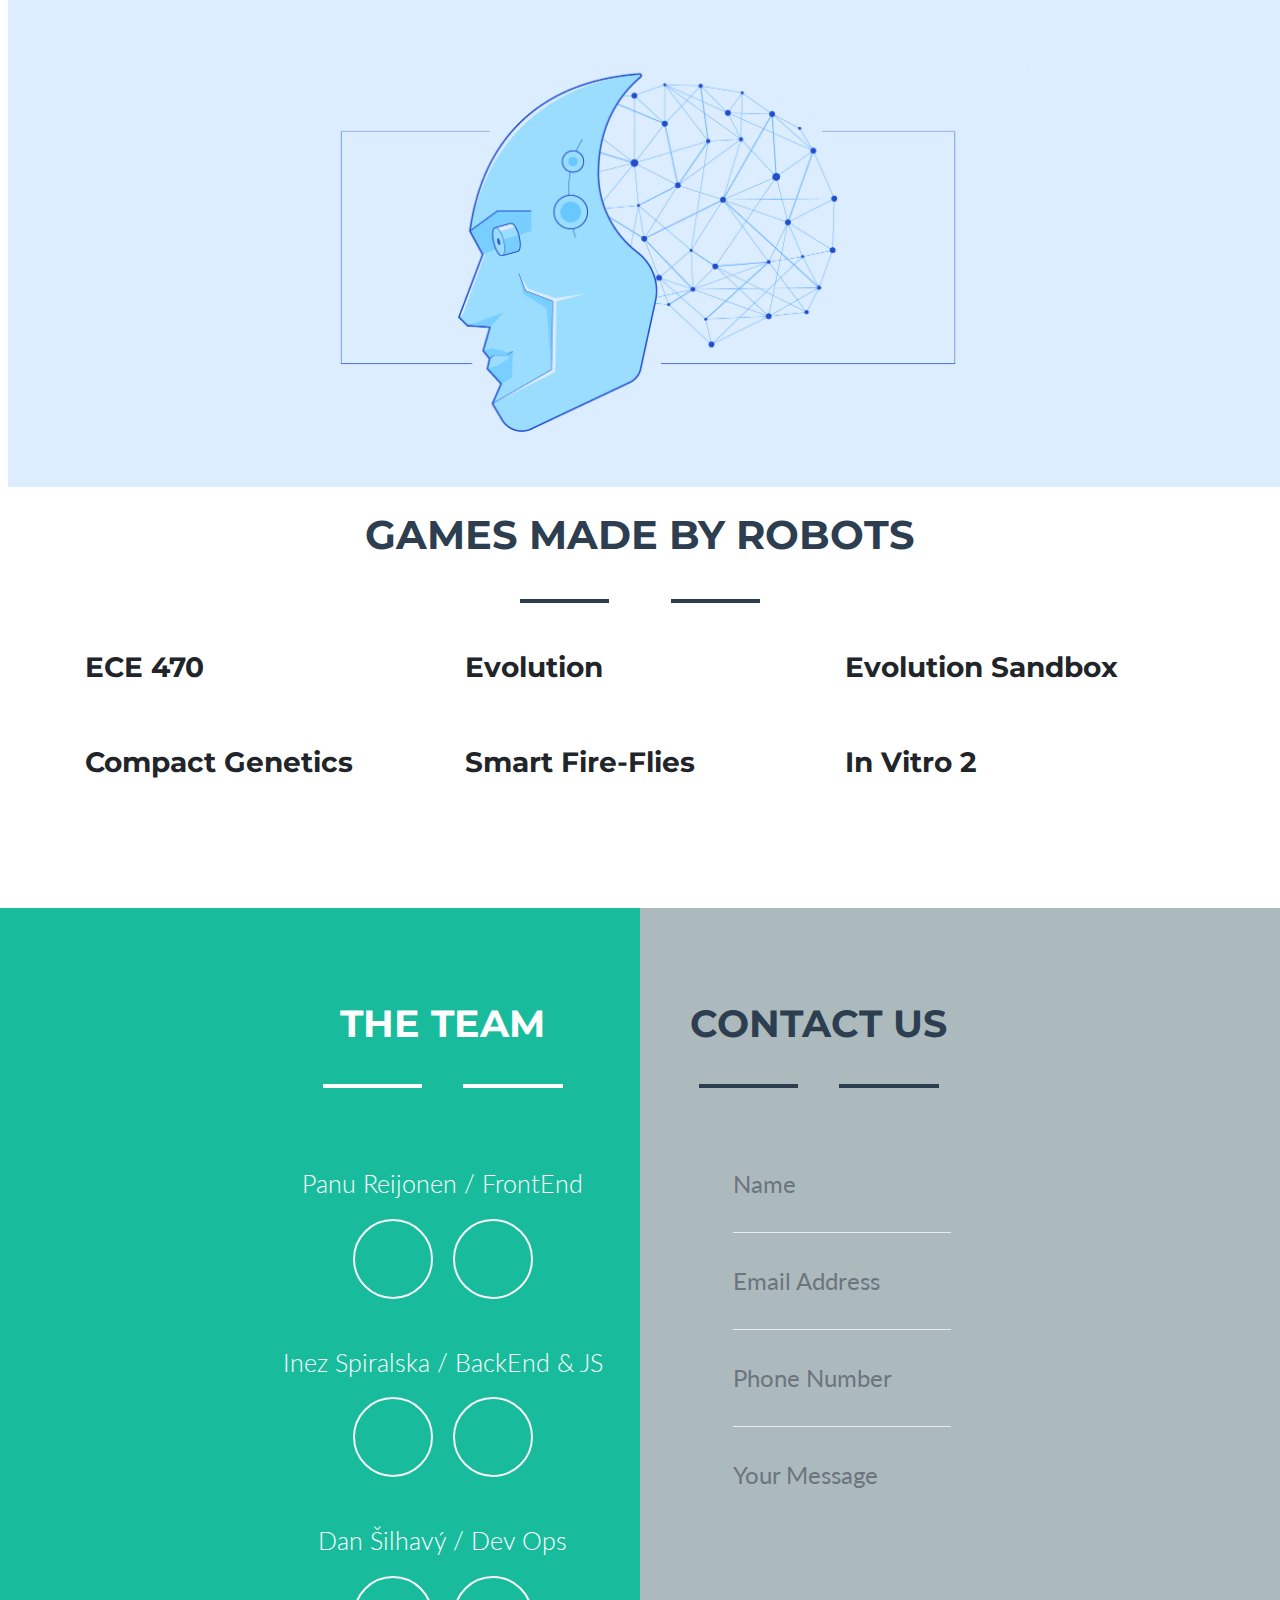
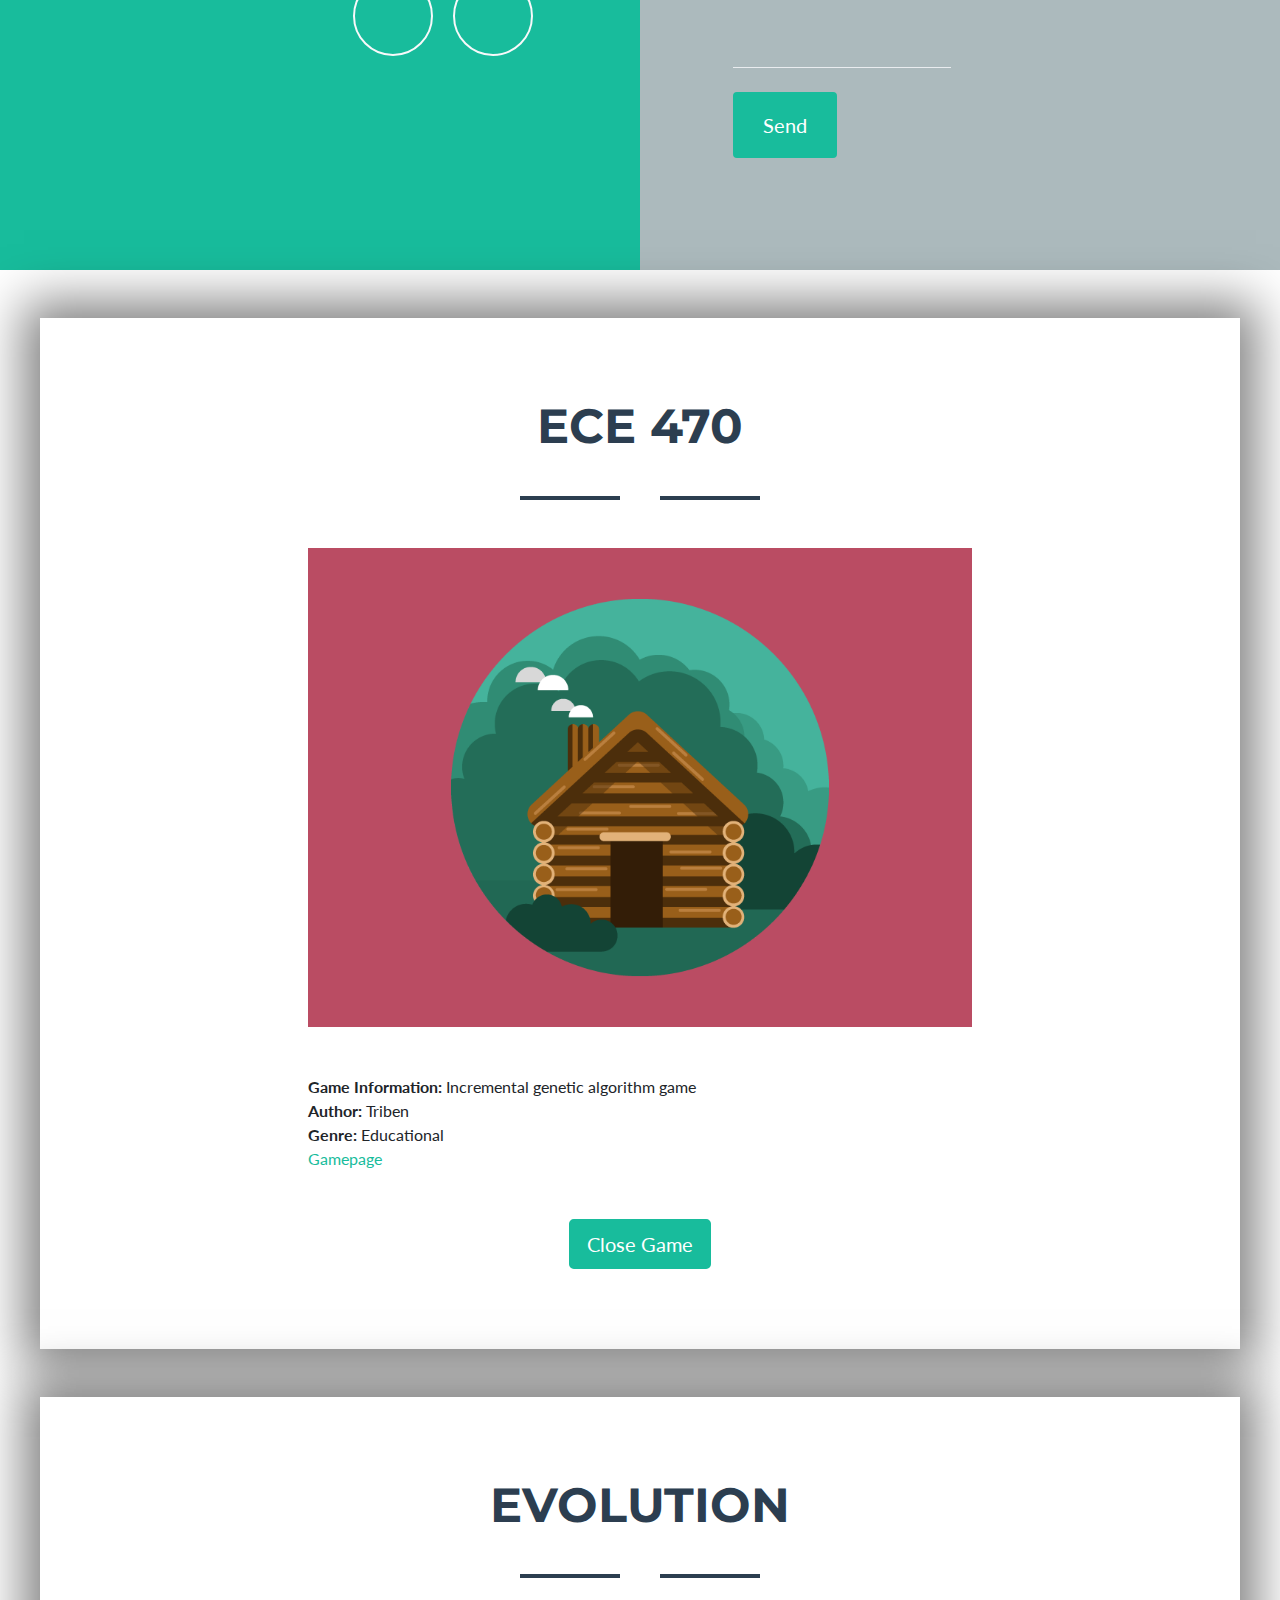
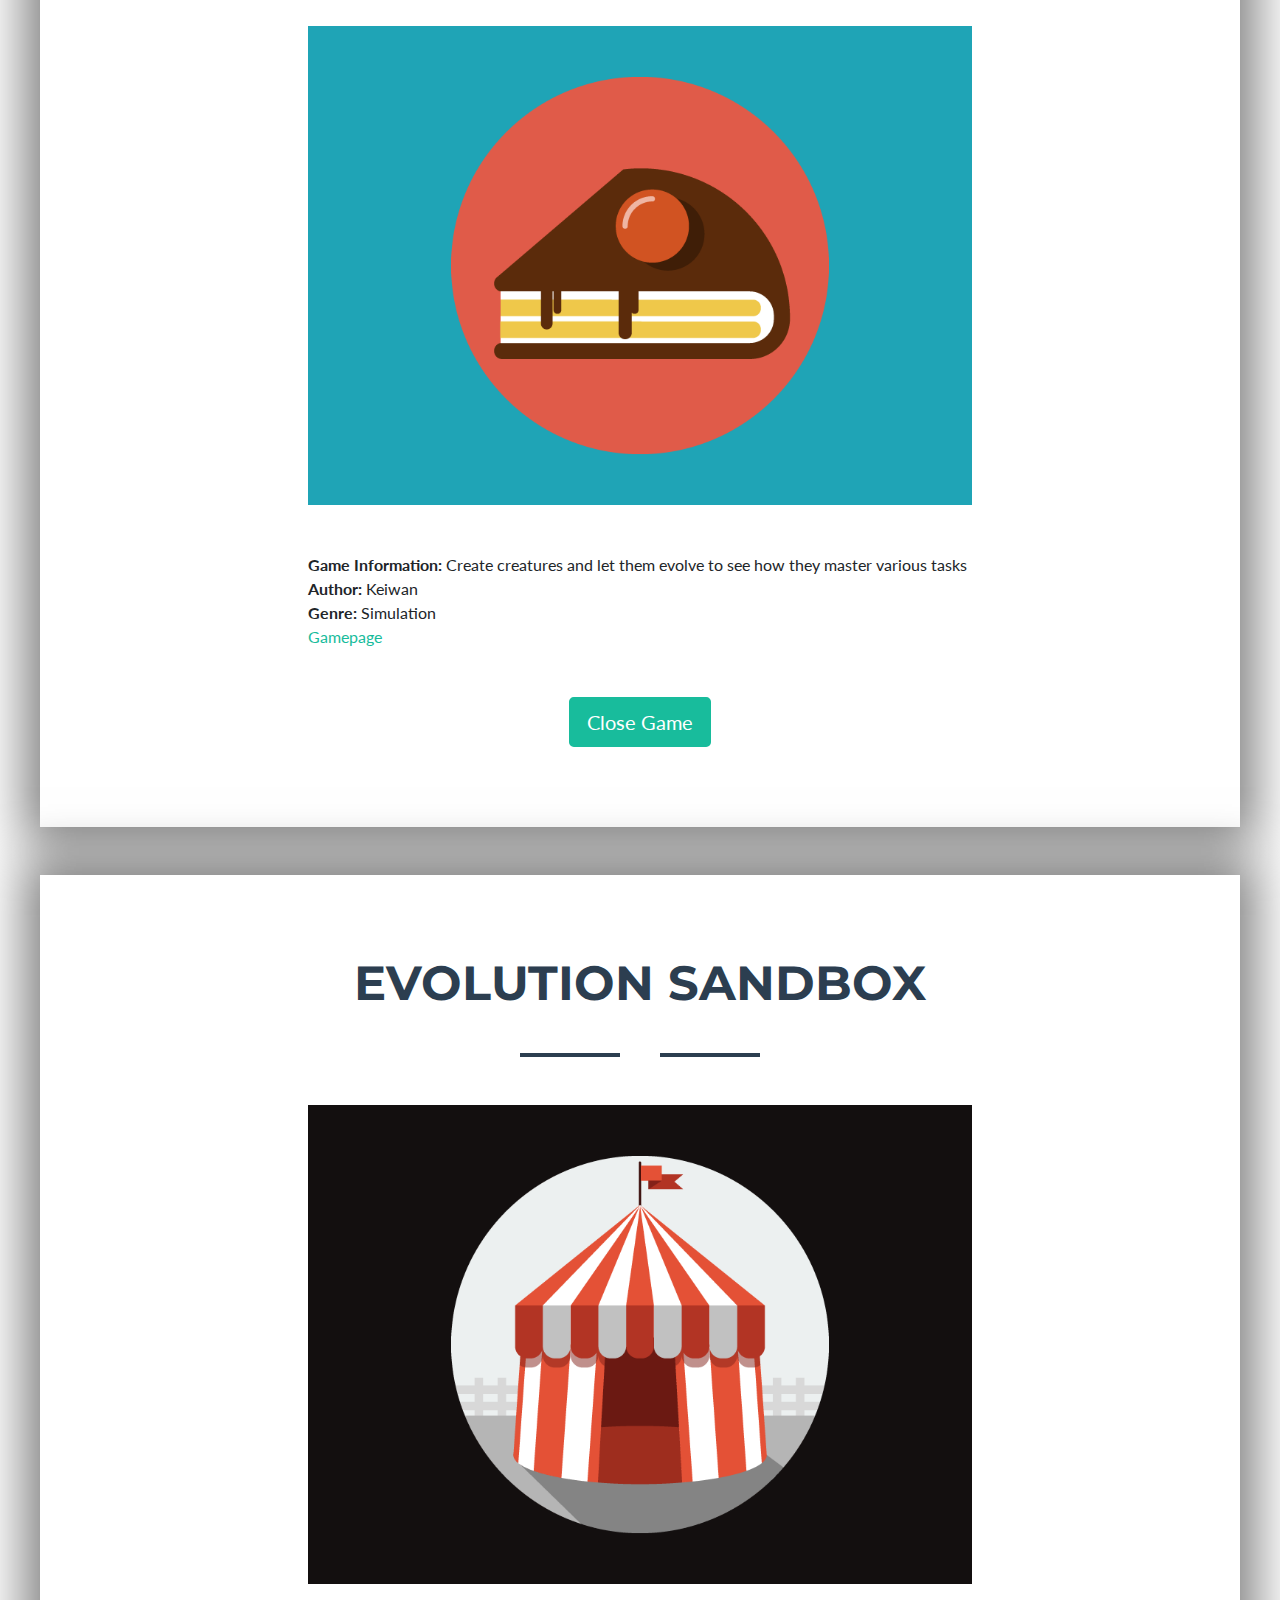
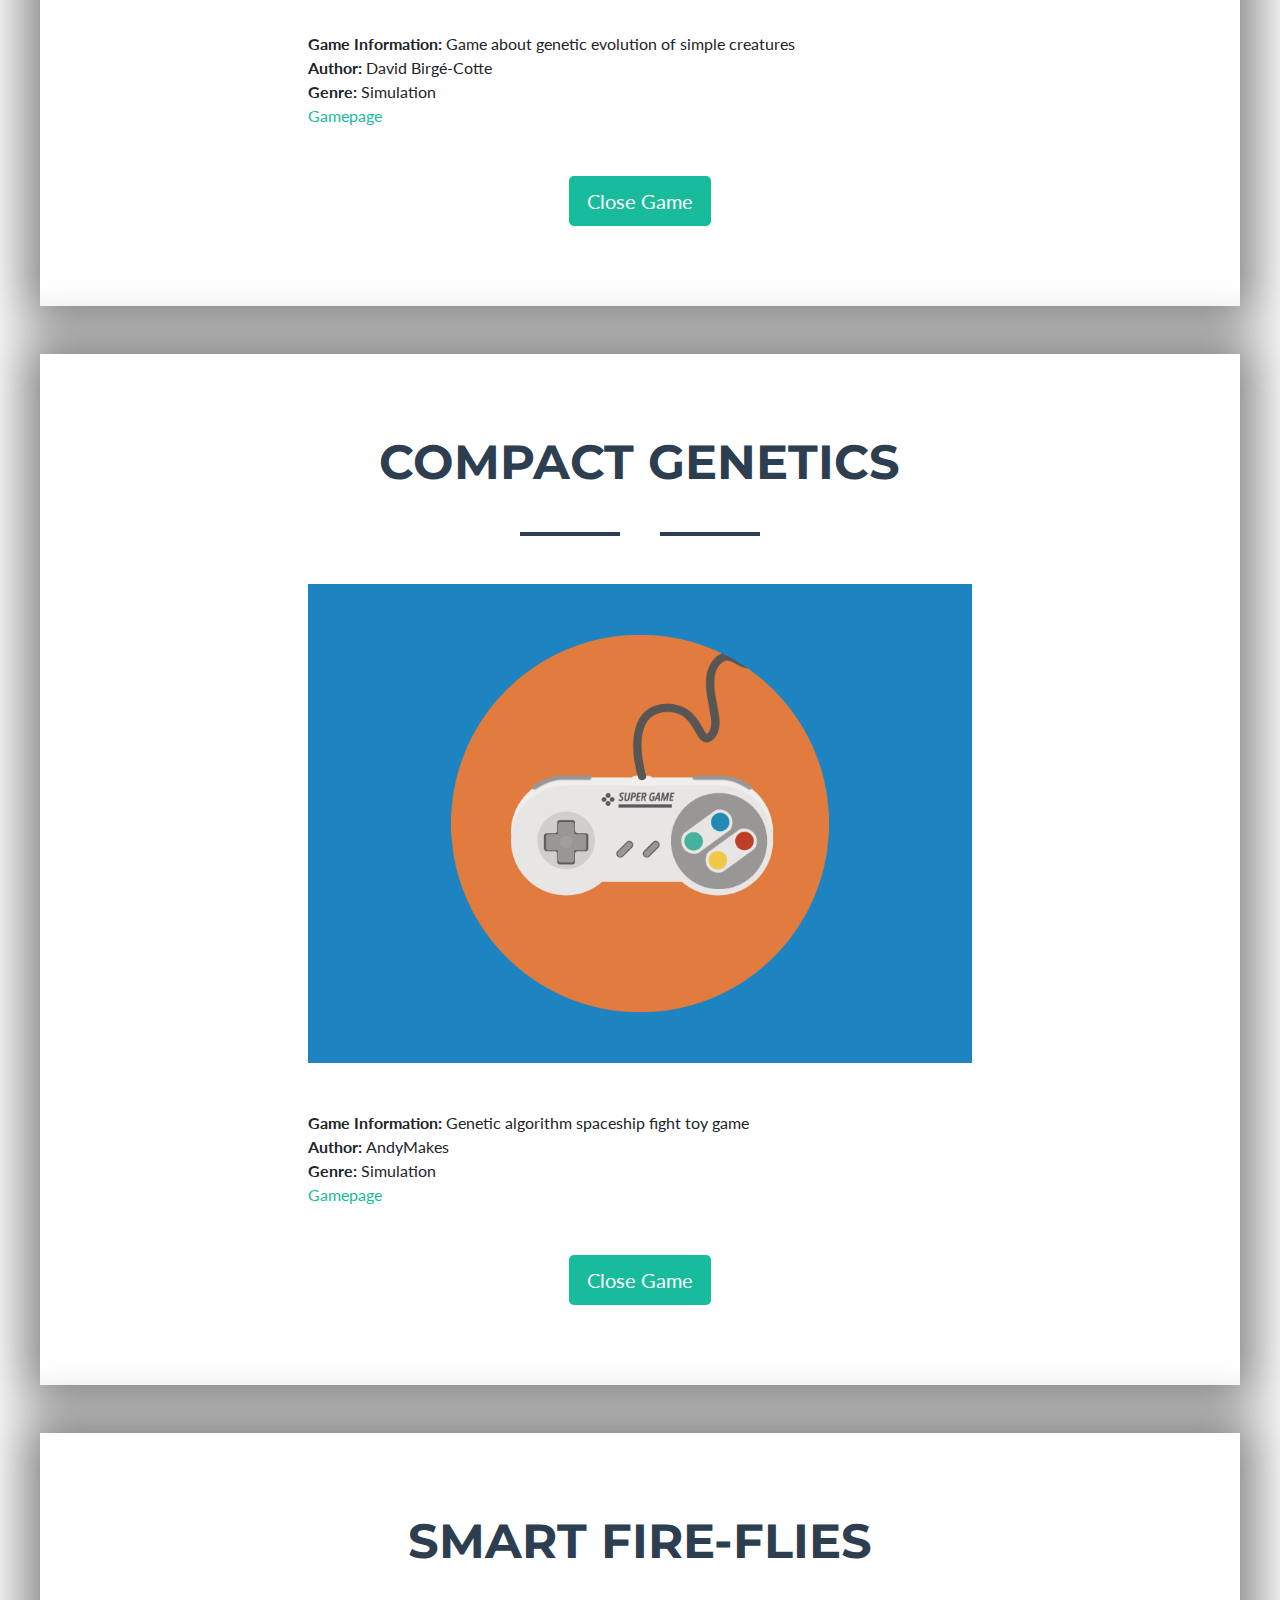
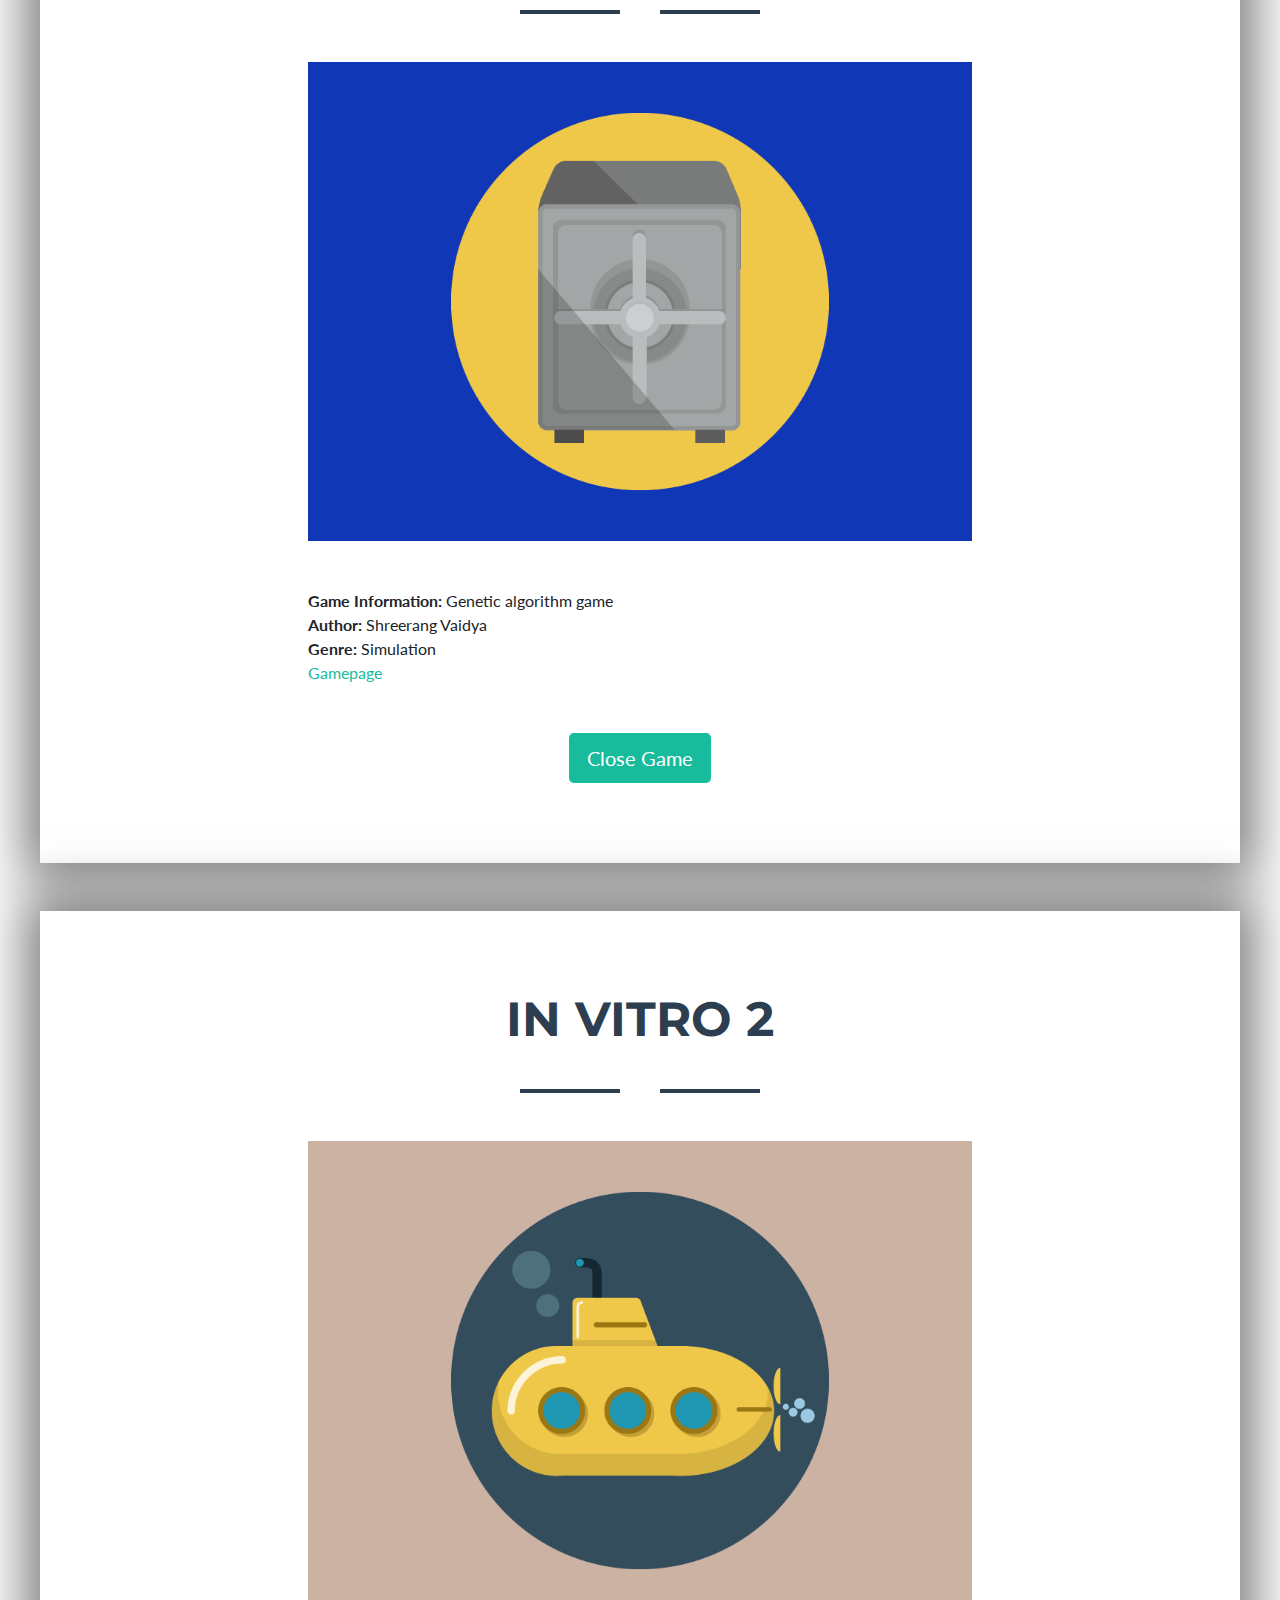
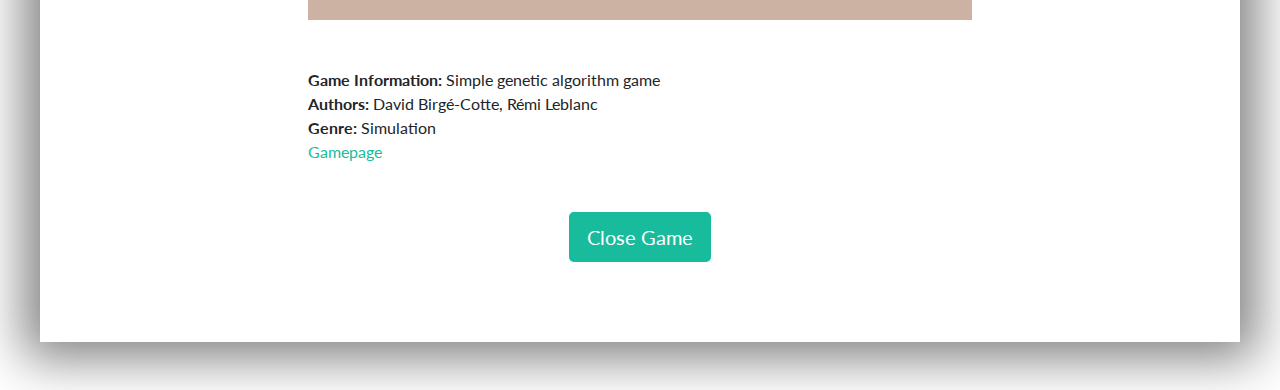
==== commit e9cd9067: "Few changes to front-end and testing links etc" ====
--- a/index.html
+++ b/index.html
@@ -120,7 +120,7 @@
                 </div>
                 <div class="col-md-6 col-lg-4">
                     <div class="game title">
-                        <h3>Evolution sandbox</h3></div>
+                        <h3>Evolution Sandbox</h3></div>
                     <a class="portfolio-item d-block mx-auto" href="#portfolio-modal-3">
                         <div class="portfolio-item-caption d-flex position-absolute h-100 w-100">
                             <div class="portfolio-item-caption-content my-auto w-100 text-center text-white">
@@ -300,22 +300,27 @@
     <!-- Portfolio Modals -->
 
     <!-- Portfolio Modal 1 -->
-    <div class="portfolio-modal mfp-hide" id="portfolio-modal-1">
-        <div class="portfolio-modal-dialog bg-white">
-
-            <a class="close-button d-none d-md-block portfolio-modal-dismiss" href="#">
-                <i class="fa fa-3x fa-times"></i>
-            </a>
-            <div class="container text-center">
-                <div class="row">
-                    <div class="col-lg-8 mx-auto">
-                        <h2 class="text-secondary text-uppercase mb-0">Project Name</h2>
+    <div class="portfolio-modal" id="portfolio-modal-1">
+        <div class="portfolio-modal-dialog bg-white">
+
+            <a class="close-button d-none d-md-block portfolio-modal-dismiss" href="#">
+                <i class="fa fa-3x fa-times"></i>
+            </a>
+            <div class="container text-center">
+                <div class="row">
+                    <div class="col-lg-8 mx-auto">
+                        <h2 class="text-secondary text-uppercase mb-0">ECE 470</h2>
                         <hr class="star-dark mb-5">
                         <img class="img-fluid mb-5" src="img/portfolio/cabin.png" alt="">
-                        <p class="mb-5">Lorem ipsum dolor sit amet, consectetur adipisicing elit. Mollitia neque assumenda ipsam nihil, molestias magnam, recusandae quos quis inventore quisquam velit asperiores, vitae? Reprehenderit soluta, eos quod consequuntur itaque. Nam.</p>
-                        <a class="btn btn-primary btn-lg rounded-pill portfolio-modal-dismiss" href="#">
-                            <i class="fa fa-close"></i>
-                            Close Project</a>
+                        <ul class="mb-5 text-left list-unstyled">
+                            <li><b>Game Information: </b>Incremental genetic algorithm game</li>
+                            <li><b>Author: </b>Triben</li>
+                            <li><b>Genre: </b>Educational</li>
+                            <a href="https://triben.itch.io/ece-470">Gamepage</a>
+                        </ul>
+                        <a class="btn btn-primary btn-lg rounded-pill portfolio-modal-dismiss" href="#">
+                            <i class="fa fa-close"></i>
+                            Close Game</a>
                     </div>
                 </div>
             </div>
@@ -323,21 +328,26 @@
     </div>
 
     <!-- Portfolio Modal 2 -->
-    <div class="portfolio-modal mfp-hide" id="portfolio-modal-2">
-        <div class="portfolio-modal-dialog bg-white">
-            <a class="close-button d-none d-md-block portfolio-modal-dismiss" href="#">
-                <i class="fa fa-3x fa-times"></i>
-            </a>
-            <div class="container text-center">
-                <div class="row">
-                    <div class="col-lg-8 mx-auto">
-                        <h2 class="text-secondary text-uppercase mb-0">Project Name</h2>
+    <div class="portfolio-modal" id="portfolio-modal-2">
+        <div class="portfolio-modal-dialog bg-white">
+            <a class="close-button d-none d-md-block portfolio-modal-dismiss" href="#">
+                <i class="fa fa-3x fa-times"></i>
+            </a>
+            <div class="container text-center">
+                <div class="row">
+                    <div class="col-lg-8 mx-auto">
+                        <h2 class="text-secondary text-uppercase mb-0">Evolution</h2>
                         <hr class="star-dark mb-5">
                         <img class="img-fluid mb-5" src="img/portfolio/cake.png" alt="">
-                        <p class="mb-5">Lorem ipsum dolor sit amet, consectetur adipisicing elit. Mollitia neque assumenda ipsam nihil, molestias magnam, recusandae quos quis inventore quisquam velit asperiores, vitae? Reprehenderit soluta, eos quod consequuntur itaque. Nam.</p>
-                        <a class="btn btn-primary btn-lg rounded-pill portfolio-modal-dismiss" href="#">
-                            <i class="fa fa-close"></i>
-                            Close Project</a>
+                        <ul class="mb-5 text-left list-unstyled">
+                            <li><b>Game Information: </b>Create creatures and let them evolve to see how they master various tasks</li>
+                            <li><b>Author: </b>Keiwan</li>
+                            <li><b>Genre: </b>Simulation</li>
+                            <a href="https://keiwan.itch.io/evolution">Gamepage</a>
+                         </ul>
+                        <a class="btn btn-primary btn-lg rounded-pill portfolio-modal-dismiss" href="#">
+                            <i class="fa fa-close"></i>
+                            Close Game</a>
                     </div>
                 </div>
             </div>
@@ -345,21 +355,26 @@
     </div>
 
     <!-- Portfolio Modal 3 -->
-    <div class="portfolio-modal mfp-hide" id="portfolio-modal-3">
-        <div class="portfolio-modal-dialog bg-white">
-            <a class="close-button d-none d-md-block portfolio-modal-dismiss" href="#">
-                <i class="fa fa-3x fa-times"></i>
-            </a>
-            <div class="container text-center">
-                <div class="row">
-                    <div class="col-lg-8 mx-auto">
-                        <h2 class="text-secondary text-uppercase mb-0">Project Name</h2>
+    <div class="portfolio-modal" id="portfolio-modal-3">
+        <div class="portfolio-modal-dialog bg-white">
+            <a class="close-button d-none d-md-block portfolio-modal-dismiss" href="#">
+                <i class="fa fa-3x fa-times"></i>
+            </a>
+            <div class="container text-center">
+                <div class="row">
+                    <div class="col-lg-8 mx-auto">
+                        <h2 class="text-secondary text-uppercase mb-0">Evolution Sandbox</h2>
                         <hr class="star-dark mb-5">
                         <img class="img-fluid mb-5" src="img/portfolio/circus.png" alt="">
-                        <p class="mb-5">Lorem ipsum dolor sit amet, consectetur adipisicing elit. Mollitia neque assumenda ipsam nihil, molestias magnam, recusandae quos quis inventore quisquam velit asperiores, vitae? Reprehenderit soluta, eos quod consequuntur itaque. Nam.</p>
-                        <a class="btn btn-primary btn-lg rounded-pill portfolio-modal-dismiss" href="#">
-                            <i class="fa fa-close"></i>
-                            Close Project</a>
+                        <ul class="mb-5 text-left list-unstyled">
+                            <li><b>Game Information: </b>Game about genetic evolution of simple creatures</li>
+                            <li><b>Author: </b>David Birgé-Cotte</li>
+                            <li><b>Genre: </b>Simulation</li>
+                            <a href="https://david-birge-cotte.itch.io/evolution-sandbox">Gamepage</a>
+                        </ul>
+                        <a class="btn btn-primary btn-lg rounded-pill portfolio-modal-dismiss" href="#">
+                            <i class="fa fa-close"></i>
+                            Close Game</a>
                     </div>
                 </div>
             </div>
@@ -367,21 +382,26 @@
     </div>
 
     <!-- Portfolio Modal 4 -->
-    <div class="portfolio-modal mfp-hide" id="portfolio-modal-4">
-        <div class="portfolio-modal-dialog bg-white">
-            <a class="close-button d-none d-md-block portfolio-modal-dismiss" href="#">
-                <i class="fa fa-3x fa-times"></i>
-            </a>
-            <div class="container text-center">
-                <div class="row">
-                    <div class="col-lg-8 mx-auto">
-                        <h2 class="text-secondary text-uppercase mb-0">Project Name</h2>
+    <div class="portfolio-modal" id="portfolio-modal-4">
+        <div class="portfolio-modal-dialog bg-white">
+            <a class="close-button d-none d-md-block portfolio-modal-dismiss" href="#">
+                <i class="fa fa-3x fa-times"></i>
+            </a>
+            <div class="container text-center">
+                <div class="row">
+                    <div class="col-lg-8 mx-auto">
+                        <h2 class="text-secondary text-uppercase mb-0">Compact Genetics</h2>
                         <hr class="star-dark mb-5">
                         <img class="img-fluid mb-5" src="img/portfolio/game.png" alt="">
-                        <p class="mb-5">Lorem ipsum dolor sit amet, consectetur adipisicing elit. Mollitia neque assumenda ipsam nihil, molestias magnam, recusandae quos quis inventore quisquam velit asperiores, vitae? Reprehenderit soluta, eos quod consequuntur itaque. Nam.</p>
-                        <a class="btn btn-primary btn-lg rounded-pill portfolio-modal-dismiss" href="#">
-                            <i class="fa fa-close"></i>
-                            Close Project</a>
+                        <ul class="mb-5 text-left list-unstyled">
+                            <li><b>Game Information: </b>Genetic algorithm spaceship fight toy game</li>
+                            <li><b>Author: </b>AndyMakes</li>
+                            <li><b>Genre: </b> Simulation</li>
+                            <a href="https://andymakes.itch.io/combat-genetics">Gamepage</a>
+                        </ul>
+                        <a class="btn btn-primary btn-lg rounded-pill portfolio-modal-dismiss" href="#">
+                            <i class="fa fa-close"></i>
+                            Close Game</a>
                     </div>
                 </div>
             </div>
@@ -389,21 +409,26 @@
     </div>
 
     <!-- Portfolio Modal 5 -->
-    <div class="portfolio-modal mfp-hide" id="portfolio-modal-5">
-        <div class="portfolio-modal-dialog bg-white">
-            <a class="close-button d-none d-md-block portfolio-modal-dismiss" href="#">
-                <i class="fa fa-3x fa-times"></i>
-            </a>
-            <div class="container text-center">
-                <div class="row">
-                    <div class="col-lg-8 mx-auto">
-                        <h2 class="text-secondary text-uppercase mb-0">Project Name</h2>
+    <div class="portfolio-modal" id="portfolio-modal-5">
+        <div class="portfolio-modal-dialog bg-white">
+            <a class="close-button d-none d-md-block portfolio-modal-dismiss" href="#">
+                <i class="fa fa-3x fa-times"></i>
+            </a>
+            <div class="container text-center">
+                <div class="row">
+                    <div class="col-lg-8 mx-auto">
+                        <h2 class="text-secondary text-uppercase mb-0">Smart Fire-Flies</h2>
                         <hr class="star-dark mb-5">
                         <img class="img-fluid mb-5" src="img/portfolio/safe.png" alt="">
-                        <p class="mb-5">Lorem ipsum dolor sit amet, consectetur adipisicing elit. Mollitia neque assumenda ipsam nihil, molestias magnam, recusandae quos quis inventore quisquam velit asperiores, vitae? Reprehenderit soluta, eos quod consequuntur itaque. Nam.</p>
-                        <a class="btn btn-primary btn-lg rounded-pill portfolio-modal-dismiss" href="#">
-                            <i class="fa fa-close"></i>
-                            Close Project</a>
+                        <ul class="mb-5 text-left list-unstyled">
+                            <li><b>Game Information: </b>Genetic algorithm game</li>
+                            <li><b>Author: </b>Shreerang Vaidya</li>
+                            <li><b>Genre: </b>Simulation</li>
+                            <a href="https://smvaidya.itch.io/smart-fire-flies">Gamepage</a>
+                        </ul>
+                        <a class="btn btn-primary btn-lg rounded-pill portfolio-modal-dismiss" href="#">
+                            <i class="fa fa-close"></i>
+                            Close Game</a>
                     </div>
                 </div>
             </div>
@@ -411,21 +436,26 @@
     </div>
 
     <!-- Portfolio Modal 6 -->
-    <div class="portfolio-modal mfp-hide" id="portfolio-modal-6">
-        <div class="portfolio-modal-dialog bg-white">
-            <a class="close-button d-none d-md-block portfolio-modal-dismiss" href="#">
-                <i class="fa fa-3x fa-times"></i>
-            </a>
-            <div class="container text-center">
-                <div class="row">
-                    <div class="col-lg-8 mx-auto">
-                        <h2 class="text-secondary text-uppercase mb-0">Project Name</h2>
+    <div class="portfolio-modal" id="portfolio-modal-6">
+        <div class="portfolio-modal-dialog bg-white">
+            <a class="close-button d-none d-md-block portfolio-modal-dismiss" href="#">
+                <i class="fa fa-3x fa-times"></i>
+            </a>
+            <div class="container text-center">
+                <div class="row">
+                    <div class="col-lg-8 mx-auto">
+                        <h2 class="text-secondary text-uppercase mb-0">In Vitro 2</h2>
                         <hr class="star-dark mb-5">
                         <img class="img-fluid mb-5" src="img/portfolio/submarine.png" alt="">
-                        <p class="mb-5">Lorem ipsum dolor sit amet, consectetur adipisicing elit. Mollitia neque assumenda ipsam nihil, molestias magnam, recusandae quos quis inventore quisquam velit asperiores, vitae? Reprehenderit soluta, eos quod consequuntur itaque. Nam.</p>
-                        <a class="btn btn-primary btn-lg rounded-pill portfolio-modal-dismiss" href="#">
-                            <i class="fa fa-close"></i>
-                            Close Project</a>
+                        <ul class="mb-5 text-left list-unstyled">
+                            <li><b>Game Information: </b>Simple genetic algorithm game</li>
+                            <li><b>Authors: </b>David Birgé-Cotte, Rémi Leblanc</li>
+                            <li><b>Genre: </b>Simulation</li>
+                            <a href="https://david-birge-cotte.itch.io/in-vitro-2">Gamepage</a>
+                        </ul>
+                        <a class="btn btn-primary btn-lg rounded-pill portfolio-modal-dismiss" href="#">
+                            <i class="fa fa-close"></i>
+                            Close Game</a>
                     </div>
                 </div>
             </div>
--- a/css/custom-styles.css
+++ b/css/custom-styles.css
@@ -77,6 +77,14 @@
     margin-top: 29px;
 }
 
+#my-form input {
+    background-color: white !important;
+}
+.admin input {
+    background-color: white !important;;
+}
+
+
 li a {
     padding: 10px;
 }
